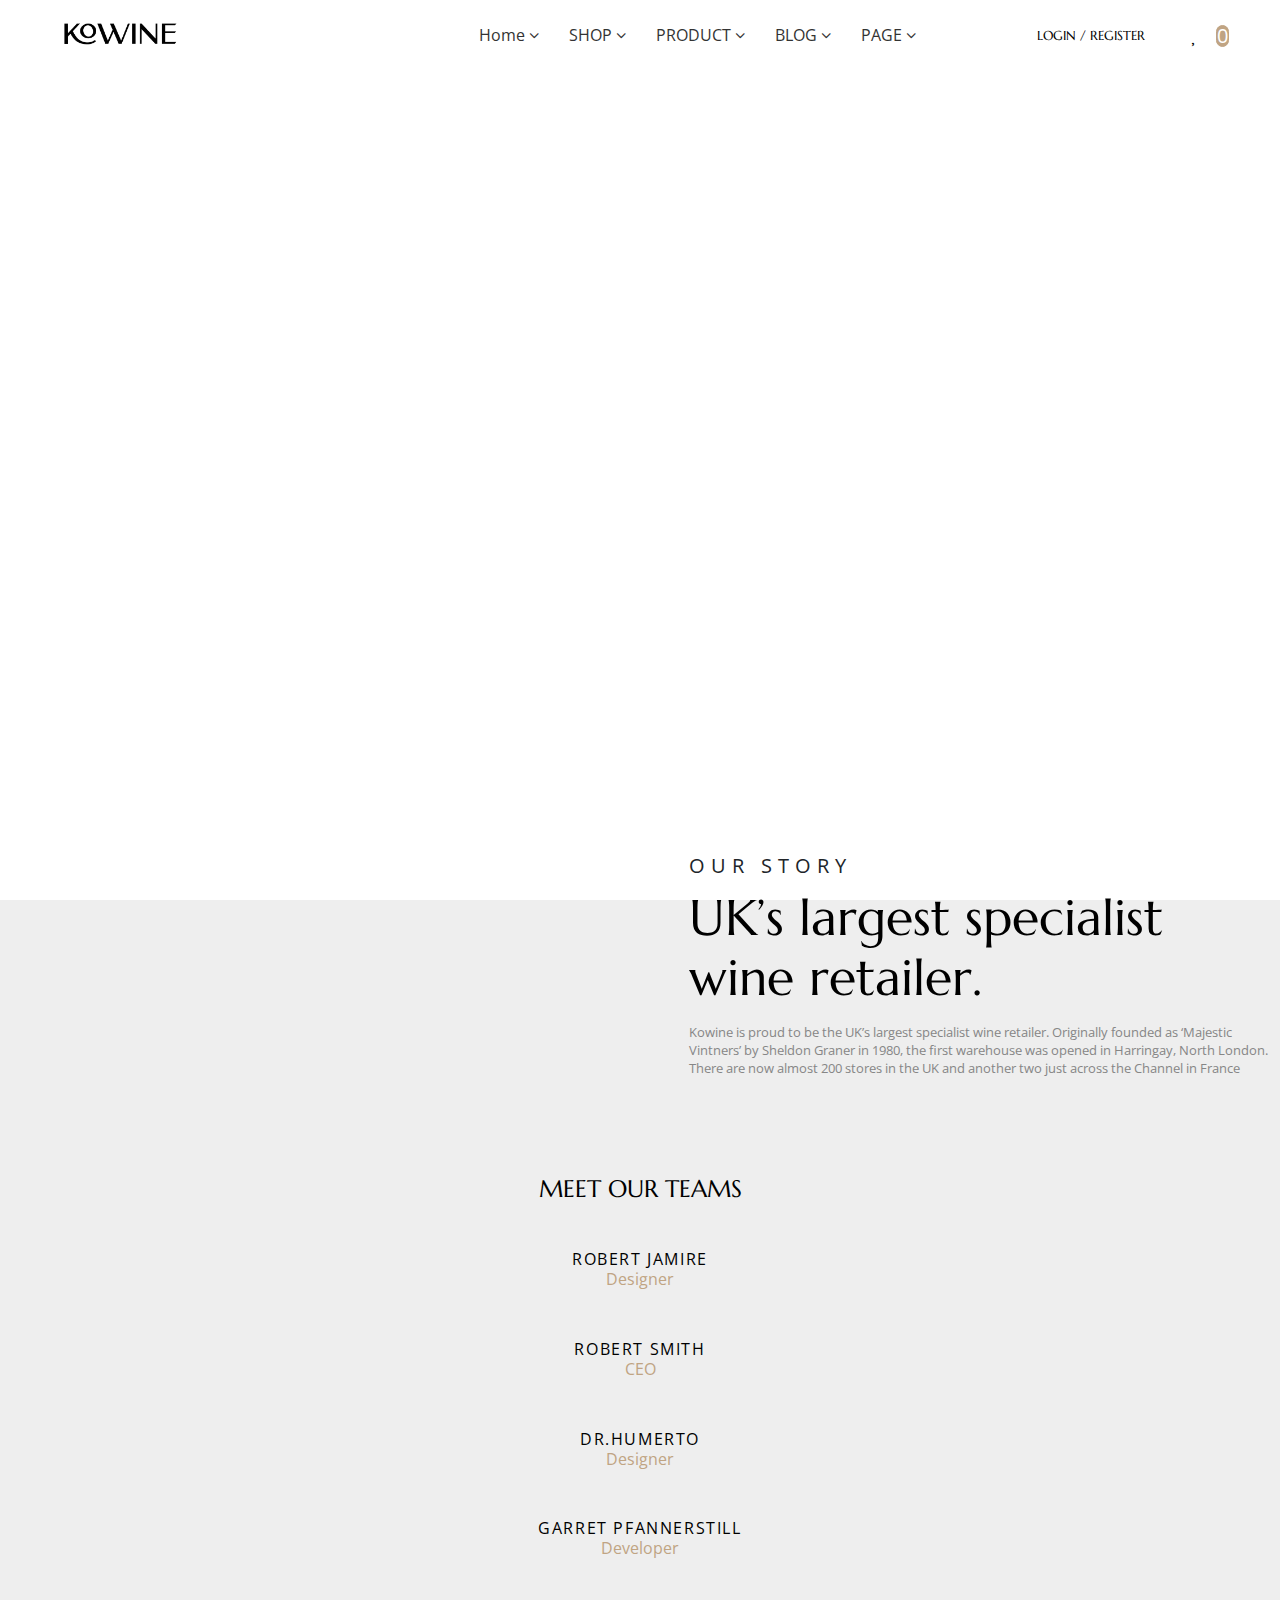
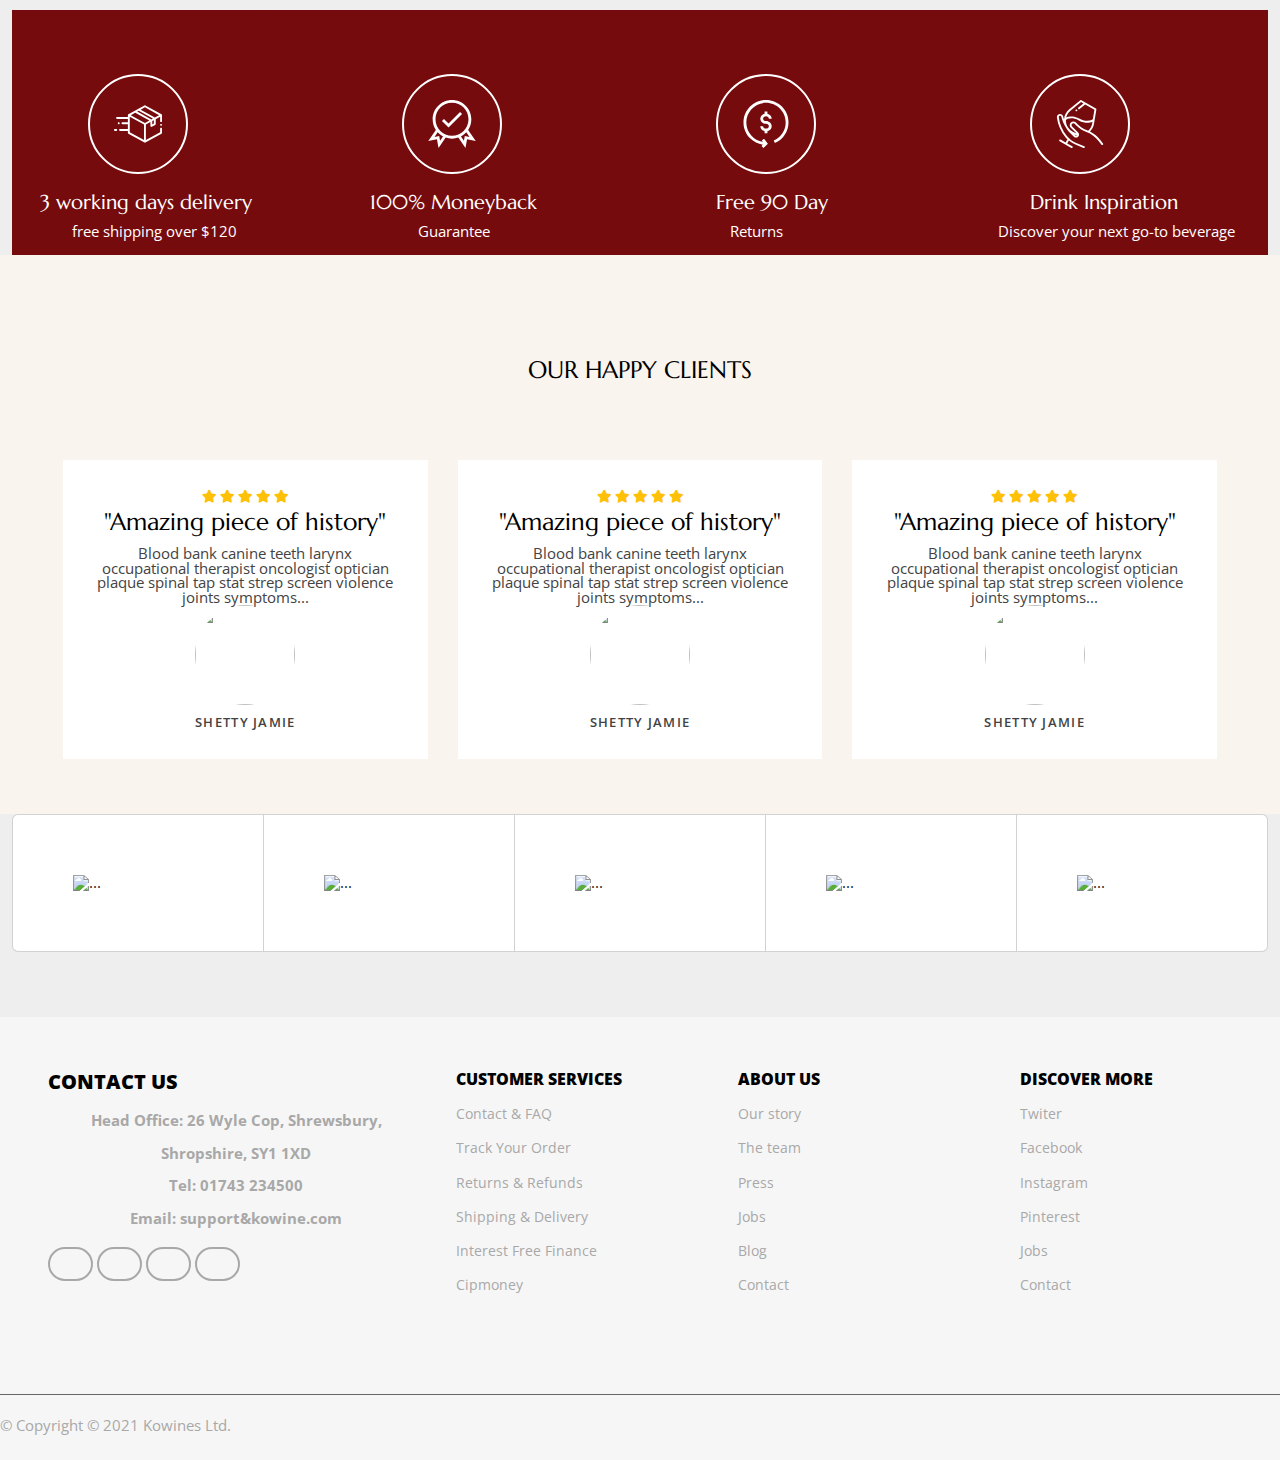
==== Final Project/about.html @ 0c38b096 "qaqan bos dianmir" ====
<!DOCTYPE html>
<html lang="en">

<head>
    <meta charset="UTF-8">
    <meta http-equiv="X-UA-Compatible" content="IE=edge">
    <meta name="viewport" content="width=device-width, initial-scale=1.0">
    <title>ABOUT US</title>
    <link rel="stylesheet" href="bootstrap.css">
    <link rel="stylesheet" type="text/css" href="//cdn.jsdelivr.net/npm/slick-carousel@1.8.1/slick/slick.css" />
    <!-- Add the slick-theme.css if you want default styling -->
    <link rel="stylesheet" type="text/css" href="//cdn.jsdelivr.net/npm/slick-carousel@1.8.1/slick/slick-theme.css" />
    <link rel="stylesheet" href="reset.css">
    <link rel="stylesheet" href="style.css">
    <link rel="stylesheet" href="https://cdnjs.cloudflare.com/ajax/libs/font-awesome/6.2.1/css/all.min.css"
        integrity="sha512-MV7K8+y+gLIBoVD59lQIYicR65iaqukzvf/nwasF0nqhPay5w/9lJmVM2hMDcnK1OnMGCdVK+iQrJ7lzPJQd1w=="
        crossorigin="anonymous" referrerpolicy="no-referrer" />
        <link rel="stylesheet" href="https://use.fontawesome.com/releases/v5.5.0/css/all.css">
    <link href="https://fonts.googleapis.com/css2?family=Open+Sans&family=Poppins:wght@700&display=swap"
        rel="stylesheet">
    <link href="https://fonts.googleapis.com/css2?family=Marcellus&family=Open+Sans&display=swap" rel="stylesheet">
    <link rel="stylesheet" href="https://use.fontawesome.com/releases/v5.5.0/css/all.css">
</head>

<body>


    <div class="header-down-all">
        <div class="header-down-left">
            <div class="header-down-logo">
                <img src="./image/logo.png.webp" alt="caxir">
            </div>
            <div class="header-down-nav">
                <div class="container">
                    <div class="tutorial-about">
                        <ul>
                            <li>Home <i class="fa fa-angle-down"></i>
                                <ul>
                                    <li>Home Categories</li>
                                    <li>Home Classic</li>
                                    <li>Home Clean</li>
                                    <li>Home Elegant</li>
                                    <li>Home Modern</li>
                                    <li>Home Stronger</li>
                                    <li>Home Stylish</li>
                                    <li>Home Unique</li>
                                </ul>
                            </li>
                            <li class="shop">SHOP <i class="fa fa-angle-down"></i>
                                <ul>
                                    <a href="#">
                                        <li>Shop Style</li>
                                    </a>
                                    <a href="#">
                                        <li>Shop Standard</li>
                                    </a>
                                    <a href="#">
                                        <li>Shop Full</li>
                                    </a>
                                    <a href="#">
                                        <li>Shop Only Categories</li>
                                    </a>
                                    <a href="#">
                                        <li>Shop Icon Categories</li>
                                    </a>
                                    <a href="#">
                                        <li>Shop Image Categories</li>
                                    </a>
                                    <a href="#">
                                        <li>Shop Sub Categories</li>
                                    </a>
                                    <a href="#">
                                        <li>Shop Simple</li>
                                    </a>
                                    <a href="#">
                                        <li>Shop Overlay Header</li>
                                    </a>
                                    <a href="#">
                                        <li>Shop Sidebar</li>
                                    </a>
                                    <a href="#">
                                        <li>Shop List</li>
                                    </a>

                                </ul>
                            </li>
                            <li>PRODUCT <i class="fa fa-angle-down"></i>
                                <ul>
                                    <li>Graphic Design</li>
                                    <li>Website Design </li>
                                    <li>Python Programming</li>
                                    <li>PHP Programming</li>
                                </ul>
                            </li>
                            <li>BLOG <i class="fa fa-angle-down"></i>
                                <ul>
                                    <a href=""> </a>
                                    <a href=""> </a>
                                    <a href=""> </a>
                                    <a href=""> </a>
                                    <a href=""> </a>
                                    <a href=""> </a>
                                </ul>
                            </li>
                            <li>PAGE <i class="fa fa-angle-down"></i>
                                <ul>
                                    <li><a href="about.html">ABOUT</a> </li>
                                    <li>Website Design </li>
                                    <li>Python Programming</li>
                                    <li>PHP Programming</li>
                                </ul>
                            </li>
                        </ul>
                        <div class="slider"></div>
                        <div class="information">
                        </div>
                    </div>
                </div>
                <link href='https://fonts.googleapis.com/css?family=Open+Sans:400,300,600' rel='stylesheet'
                    type='text/css'>
                <link href="//maxcdn.bootstrapcdn.com/font-awesome/4.2.0/css/font-awesome.min.css" rel="stylesheet">
            </div>
        </div>
        <div class="header-down-login-icon">
            <div class="header-down-login">
                <a href="#">
                    <p>LOGIN / REGISTER </p>
                </a>
            </div>
            <div class="header-down-icons">

                <a href="#">
                    <i class="fa-solid fa-magnifying-glass"></i>

                </a>
                <a href="#">
                    <i class="fa-regular fa-heart"></i>

                </a>
                <a href="#">
                    <i class="fa-solid fa-bag-shopping" class="sebet"></i>
                    <span class="sifir">0</span>
                </a>

            </div>

        </div>

    </div>

    <!-- <section class="text-about">
        <h1>ABOUT US</h1>
        <h2>Discover who <br> we are & what we do.</h2>
    </section>  -->

    <section id="about-all">
        <div class="container">
            <div class="about-text">
                <p>ABOUT US</p>
                <h1>Discover who <br> we are & what we do.</h1>
            </div>
        </div>
    </section>

    <section id="about-all2">
        <div class="container">
            <div class="photo-text">
                <div class="photo-one">
                    <img src="https://wpbingosite.com/wordpress/kowine/wp-content/webp-express/webp-images/uploads/2021/06/about-us-2.png.webp"
                        alt="">
                </div>

                <div class="text-one">
                    <h3>OUR STORY</h3>
                    <h2>UK’s largest specialist <br> wine retailer.</h2>
                    <p>Kowine is proud to be the UK’s largest specialist wine retailer. Originally founded as ‘Majestic
                        <br> Vintners’ by Sheldon Graner in 1980, the first warehouse was opened in Harringay, North
                        London. <br> There are now almost 200 stores in the UK and another two just across the Channel
                        in France
                    </p>

                </div>
            </div>
        </div>

        <!-- <hr class="duz-xett"> -->

    </section>

    <section class="center-text">
        <p>MEET OUR TEAMS</p>
    </section>



    <section class="three-photo">
        <div class="container">
            <div class="row">
                <div class="three-photo-I">
                    <div class="photo1">
                        <img src="/image/team1.jpg.webp" alt="">
                        <span>ROBERT JAMIRE </span>
                        <p>Designer</p>
                    </div>

                    <div class="photo1">
                        <img src="/image/team2.jpg.webp" alt="">
                        <span>ROBERT SMITH </span>
                        <p>CEO</p>
                    </div>

                    <div class="photo1">
                        <img src="/image/team3.jpg.webp" alt="">
                        <span>DR.HUMERTO </span>
                        <p>Designer</p>
                    </div>

                    <div class="photo1">
                        <img src="/image/team4.jpg.webp" alt="">
                        <span>GARRET PFANNERSTILL </span>
                        <p>Developer</p>
                    </div>
                </div>
            </div>
        </div>


    </section>

    <section class="four-section">
        <div class="container">
            <div class="row">
                <section id="four-card">
                    <div class="card-group">
                      <div class="container ">
                        <div class=" all row">
                          <div class=" col-lg-3 ">
                            <div class="card">
                              <div class="logo">
                                <div class="img">
                              <svg xmlns="http://www.w3.org/2000/svg"  viewBox="0 -57 512 512" ><path d="m506.8125 95.679688-172-94.445313c-2.996094-1.644531-6.628906-1.644531-9.625 0l-64.679688 35.515625c-1.460937.40625-2.824218 1.152344-3.980468 2.183594l-103.339844 56.746094c-3.199219 1.757812-5.1875 5.117187-5.1875 8.765624v20.445313h-115.375c-5.523438 0-10 4.480469-10 10 0 5.523437 4.476562 10 10 10h115.375v36h-57.332031c-5.523438 0-10 4.480469-10 10 0 5.523437 4.476562 10 10 10h57.332031v52h-84c-5.523438 0-10 4.480469-10 10 0 5.523437 4.476562 10 10 10h84v20.449219c0 3.648437 1.988281 7.007812 5.1875 8.765625l172 94.445312c1.5.824219 3.15625 1.234375 4.8125 1.234375s3.3125-.410156 4.8125-1.234375l172-94.445312c3.199219-1.757813 5.1875-5.117188 5.1875-8.765625v-44.78125c0-5.519532-4.476562-10-10-10s-10 4.480468-10 10v38.863281l-152 83.464844v-166.078125l48.339844-26.542969v42.125c0 3.539063 1.867187 6.8125 4.910156 8.609375 1.566406.925781 3.328125 1.390625 5.089844 1.390625 1.65625 0 3.316406-.410156 4.820312-1.238281l36.859375-20.285156c3.191407-1.757813 5.175781-5.113282 5.175781-8.761719v-53.058594l46.804688-25.699219v47.210938c0 5.523437 4.476562 10 10 10s10-4.476563 10-10v-64.113282c0-3.648437-1.988281-7.007812-5.1875-8.765624zm-186.8125 275.207031-152-83.464844v-166.074219l152 83.460938zm10-183.402344-151.222656-83.039063 47.527344-26.097656 151.226562 83.039063zm68.308594-37.507813-151.226563-83.039062 16.394531-9 151.222657 83.039062zm26.886718 44.21875-16.855468 9.277344v-36.1875l16.855468-9.257812zm10.28125-64.628906-151.222656-83.039062 45.746094-25.117188 151.222656 83.035156zm0 0"></path><path d="m502 198.5625c-2.628906 0-5.210938 1.058594-7.070312 2.929688-1.859376 1.859374-2.929688 4.429687-2.929688 7.070312 0 2.628906 1.070312 5.210938 2.929688 7.070312 1.859374 1.859376 4.441406 2.929688 7.070312 2.929688s5.210938-1.070312 7.070312-2.929688c1.859376-1.859374 2.929688-4.441406 2.929688-7.070312 0-2.640625-1.070312-5.210938-2.929688-7.070312-1.859374-1.871094-4.441406-2.929688-7.070312-2.929688zm0 0"></path><path d="m24.332031 252.890625h-14.332031c-5.523438 0-10 4.480469-10 10 0 5.523437 4.476562 10 10 10h14.332031c5.523438 0 10-4.476563 10-10 0-5.519531-4.476562-10-10-10zm0 0"></path><path d="m60.671875 190.890625c0-2.628906-1.070313-5.207031-2.933594-7.066406-1.859375-1.863281-4.4375-2.933594-7.066406-2.933594-2.632813 0-5.210937 1.070313-7.070313 2.933594-1.871093 1.859375-2.929687 4.4375-2.929687 7.066406 0 2.632813 1.058594 5.210937 2.929687 7.070313 1.859376 1.859374 4.4375 2.929687 7.070313 2.929687 2.628906 0 5.207031-1.066406 7.066406-2.929687 1.863281-1.859376 2.933594-4.4375 2.933594-7.070313zm0 0"></path></svg>
                                </div>
                              </div>
                              <div class="card-body">
                                <h5 class="card-title">3 working days delivery</h5>
                                <p class="card-text">free shipping over $120</p>
                              </div>
                            </div>
                          </div>
                          <div class=" col-lg-3 ">
                            <div class="card">
                              <div class="logo">
                                <div class="img">
                                  <svg xmlns="http://www.w3.org/2000/svg"  viewBox="-3 0 512 512" ><path d="m425.328125 319.285156c21.394531-32.492187 33.867187-71.355468 33.867187-113.085937 0-113.699219-92.503906-206.199219-206.203124-206.199219-113.699219 0-206.199219 92.5-206.199219 206.199219 0 41.730469 12.472656 80.59375 33.863281 113.085937l-80.65625 117.628906 92.292969-17.207031 17.210937 92.292969 76.0625-110.933594c21.140625 7.335938 43.824219 11.332032 67.425782 11.332032 23.605468 0 46.289062-3.996094 67.425781-11.332032l76.066406 110.933594 17.207031-92.292969 92.292969 17.207031zm-299.515625 115.566406-9.386719-50.34375-50.339843 9.390626 33.96875-49.542969c16.269531 17.992187 35.664062 33.101562 57.3125 44.484375zm-48.84375-228.652343c0-97.058594 78.964844-176.023438 176.023438-176.023438 97.0625 0 176.027343 78.964844 176.027343 176.023438 0 97.0625-78.964843 176.027343-176.027343 176.027343-97.058594 0-176.023438-78.964843-176.023438-176.027343zm312.589844 178.308593-9.386719 50.34375-31.550781-46.011718c21.648437-11.382813 41.042968-26.492188 57.3125-44.484375l33.96875 49.539062zm0 0"></path><path d="m216.234375 251.484375-49.0625-49.058594-21.335937 21.335938 70.398437 70.398437 143.917969-143.914062-21.335938-21.335938zm0 0"></path></svg>                  </div>
                              </div>
                              <div class="card-body">
                                <h5 class="card-title ms-3">100%  Moneyback</h5>
                                <p class="card-text ms-6">Guarantee</p>
                              </div>
                            </div>
                          </div>
                          <div class=" col-lg-3 ">
                            <div class="card">
                              <div class="logo">
                                <div class="img">
                                  <svg xmlns="http://www.w3.org/2000/svg" id="Capa_1"  viewBox="0 0 512 512" ><g><path d="m425.709 70.174c-45.331-45.253-105.601-70.174-169.709-70.174s-124.378 24.921-169.709 70.174c-45.328 45.249-70.291 105.411-70.291 169.402s24.963 124.153 70.291 169.402c37.253 37.188 84.595 60.645 135.865 67.825l-14.065 14.041 21.22 21.156 46.619-46.538-40.908-52.909-23.754 18.279 12.287 15.891c-100.445-15.617-177.555-102.561-177.555-207.147 0-115.6 94.206-209.647 210-209.647s210 94.047 210 209.647c0 84.013-49.986 159.687-127.346 192.788l11.825 27.506c88.4-37.826 145.521-124.296 145.521-220.294 0-63.991-24.963-124.153-70.291-169.402z"></path><path d="m256 174.595c16.978 0 30.79 11.219 30.79 25.008h30c0-25.616-19.5-47.193-45.79-53.245v-22.485h-30v22.485c-26.289 6.052-45.79 27.629-45.79 53.245 0 30.292 27.27 54.937 60.79 54.937 16.978 0 30.79 11.219 30.79 25.008s-13.812 25.008-30.79 25.008-30.79-11.219-30.79-25.008h-30c0 25.615 19.5 47.193 45.79 53.244v22.485h30v-22.485c26.289-6.052 45.79-27.629 45.79-53.244 0-30.292-27.27-54.937-60.79-54.937-16.978 0-30.79-11.219-30.79-25.008s13.812-25.008 30.79-25.008z"></path></g></svg>                  </div>
                              </div>
                              <div class="card-body">
                                <h5 class="card-title ms-5">Free 90 Day</h5>
                                <p class="card-text ms-6">Returns</p>
                              </div>
                            </div>
                          </div>
                          <div class=" col-lg-3 ">
                            <div class="card">
                              <div class="logo">
                                <div class="img">
                            <svg xmlns="http://www.w3.org/2000/svg" viewBox="-9 0 511 511.99965" ><path d="m490.96875 463.679688-30.644531-39.507813c-28.933594-37.300781-65.699219-67.578125-107.554688-88.800781 22.59375-22.472656 37.71875-51.621094 42.976563-83.226563l25.179687-151.386719c.6875-4.113281-1.253906-8.21875-4.863281-10.300781l-154.351562-89.117187c-3.613282-2.085938-8.136719-1.710938-11.355469.9375l-118.515625 97.503906c-31.863282 26.214844-51.988282 64.839844-55.21875 105.976562-.027344.347657-.039063.691407-.066406 1.035157-3.476563-10.542969-6.453126-21.285157-8.882813-32.203125-3.488281-15.664063-17.132813-26.601563-33.179687-26.601563-9.75 0-19.042969 4.195313-25.492188 11.507813s-9.453125 17.054687-8.234375 26.730468c9.863281 78.367188 42.015625 151.6875 92.976563 212.035157 5.96875 7.070312 12.320312 13.816406 18.972656 20.25l-19.574219 33.90625-53.554687-30.921875c-4.785157-2.761719-10.902344-1.121094-13.660157 3.660156-2.761719 4.785156-1.125 10.898438 3.660157 13.660156l124.429687 71.839844c1.574219.910156 3.292969 1.339844 4.988281 1.339844 3.457032 0 6.820313-1.792969 8.671875-5 2.761719-4.78125 1.121094-10.898438-3.660156-13.660156l-53.554687-30.917969 17.453124-30.230469c21.078126 17.578125 44.742188 32.066406 70.03125 42.726562l86.097657 36.296876c1.269531.535156 2.585937.789062 3.882812.789062 3.898438 0 7.609375-2.296875 9.21875-6.117188 2.144531-5.089843-.242187-10.953124-5.328125-13.101562l-86.101562-36.292969c-37.207032-15.6875-70.644532-40.28125-96.691406-71.128906-48.460938-57.386719-79.035157-127.109375-88.414063-201.628906-.511719-4.042969.695313-7.949219 3.390625-11.003907 2.691406-3.054687 6.417969-4.738281 10.492188-4.738281 6.605468 0 12.222656 4.503907 13.65625 10.953125 9.859374 44.261719 27.992187 85.890625 53.292968 122.921875 1.351563 2.046875 2.765625 4.058594 4.21875 6.046875 11.328125 15.855469 23.984375 30.832032 37.90625 44.753906l38.023438 38.027344c6.054687 6.054688 14.105468 9.386719 22.664062 9.386719s16.609375-3.332031 22.664063-9.386719c12.492187-12.496094 12.492187-32.828125 0-45.324218l-64.1875-64.1875c-3.621094-3.621094-5.613281-8.433594-5.613281-13.550782 0-5.117187 1.992187-9.929687 5.613281-13.546875 7.46875-7.472656 19.625-7.472656 27.097656 0l14.425781 14.425781c31.804688 31.808594 69.234375 56.09375 111.242188 72.179688 50.960937 19.519531 95.578125 52.625 129.023437 95.746094l30.648438 39.507812c3.382812 4.363282 9.667969 5.15625 14.03125 1.769532 4.363281-3.386719 5.15625-9.667969 1.769531-14.03125zm-346.421875-348.453126 113.164063-93.101562 25.394531 14.660156-53.71875 44.191406c-4.261719 3.511719-4.875 9.8125-1.367188 14.078126 1.976563 2.402343 4.839844 3.644531 7.730469 3.644531 2.234375 0 4.484375-.746094 6.347656-2.277344l59.507813-48.957031 98.453125 56.84375-16.839844 101.242187c-7.574219 5.414063-58.617188 37.761719-140.234375-6.175781-51.859375-27.921875-92.917969-26.933594-118.230469-21.1875-9.882812 2.242188-18.210937 5.367188-24.890625 8.492188 6.734375-27.808594 22.402344-53.125 44.683594-71.453126zm59.707031 264.851563c-3.21875 0-6.246094-1.253906-8.519531-3.53125l-7.921875-7.917969c.835938.332032 1.671875.667969 2.511719.992188 7.339843 2.824218 14.933593 5.074218 22.625 6.734375-.0625.0625-.113281.132812-.175781.195312-2.273438 2.273438-5.300782 3.527344-8.519532 3.527344zm14.140625-125.714844-14.425781-14.425781c-15.269531-15.269531-40.113281-15.269531-55.382812 0-7.394532 7.394531-11.472657 17.230469-11.472657 27.691406 0 10.460938 4.074219 20.292969 11.472657 27.691406l59.058593 59.058594c-3.425781-1.007812-6.816406-2.144531-10.144531-3.425781-18.863281-7.253906-36.394531-17.375-52.109375-30.085937-8.929687-7.222657-16.757813-15.488282-23.410156-24.519532-1.324219-1.855468-2.628907-3.726562-3.914063-5.605468-15.269531-23.160157-23.074218-50.804688-21.769531-79.128907 11.609375-8.105469 60.492187-35.925781 137.207031 5.371094 35.898438 19.324219 66.746094 25.097656 90.792969 25.097656 10.628906 0 19.933594-1.125 27.75-2.710937 10.894531-2.207032 19.9375-5.460938 26.992187-8.664063l-3.023437 18.15625c-4.976563 29.921875-20.128906 57.316407-42.765625 77.429688-3.503906-1.488281-7.039062-2.917969-10.601562-4.285157-39.371094-15.078124-74.445313-37.835937-104.253907-67.644531zm0 0"></path><path d="m208.722656 120.929688c2.628906 0 5.210938-1.070313 7.070313-2.929688s2.929687-4.441406 2.929687-7.070312c0-2.628907-1.070312-5.210938-2.929687-7.070313-1.863281-1.859375-4.429688-2.929687-7.070313-2.929687-2.628906 0-5.210937 1.070312-7.070312 2.929687s-2.929688 4.441406-2.929688 7.070313c0 2.628906 1.070313 5.210937 2.929688 7.070312s4.441406 2.929688 7.070312 2.929688zm0 0"></path></svg>                  </div>
                              </div>
                              <div class="card-body">
                                <h5 class="card-title ms-5">Drink Inspiration</h5>
                                <p class="card-text ">Discover your next go-to beverage</p>
                              </div>
                            </div>
                          </div>
                        </div>
                      </div>
                      </div>
                  </section>
            </div>
                
        </div>
    </section>


    <div class="testimonials">
        <div class="inner">
          <h1 class="our">OUR HAPPY CLIENTS</h1>
  
          <div class="row">
            <div class="col">
              <div class="testimonial">
                <div class="stars">
                    <i class="fas fa-star"></i>
                    <i class="fas fa-star"></i>
                    <i class="fas fa-star"></i>
                    <i class="fas fa-star"></i>
                    <i class="fas fa-star"></i>
                <h1>"Amazing piece of history"</h1>

                  </div>
    
                  <p>
                    Blood bank canine teeth larynx occupational therapist oncologist optician plaque spinal tap stat strep screen violence joints symptoms... 
                  </p>
                <img src="/image/tesm-2.jpg.webp" alt="">
                <div class="name">SHETTY JAMIE</div>
             
              </div>
            </div>

            <div class="col">
                <div class="testimonial">
                  <div class="stars">
                      <i class="fas fa-star"></i>
                      <i class="fas fa-star"></i>
                      <i class="fas fa-star"></i>
                      <i class="fas fa-star"></i>
                      <i class="fas fa-star"></i>
                  <h1>"Amazing piece of history"</h1>
  
                    </div>
      
                    <p>
                      Blood bank canine teeth larynx occupational therapist oncologist optician plaque spinal tap stat strep screen violence joints symptoms... 
                    </p>
                  <img src="/image/tesm-2.jpg.webp" alt="">
                  <div class="name">SHETTY JAMIE</div>
               
                </div>
              </div>

              <div class="col">
                <div class="testimonial">
                  <div class="stars">
                      <i class="fas fa-star"></i>
                      <i class="fas fa-star"></i>
                      <i class="fas fa-star"></i>
                      <i class="fas fa-star"></i>
                      <i class="fas fa-star"></i>
                  <h1>"Amazing piece of history"</h1>
  
                    </div>
      
                    <p>
                      Blood bank canine teeth larynx occupational therapist oncologist optician plaque spinal tap stat strep screen violence joints symptoms... 
                    </p>
                  <img src="/image/tesm-2.jpg.webp" alt="">
                  <div class="name">SHETTY JAMIE</div>
               
                </div>
              </div>

              <!-- <div class="col">
                <div class="testimonial">
                  <div class="stars">
                      <i class="fas fa-star"></i>
                      <i class="fas fa-star"></i>
                      <i class="fas fa-star"></i>
                      <i class="fas fa-star"></i>
                      <i class="fas fa-star"></i>
                  <h1>"Amazing piece of history"</h1>
  
                    </div>
      
                    <p>
                      Blood bank canine teeth larynx occupational therapist oncologist optician plaque spinal tap stat strep screen violence joints symptoms... 
                    </p>
                  <img src="/image/tesm-2.jpg.webp" alt="">
                  <div class="name">SHETTY JAMIE</div>
               
                </div>
              </div> -->

            
  
           

              
            </div>
          </div>
        </div>
      </div>

      <section id="last-one">
        <div class="container">
          <div class="lt-head">
          </div>
          <div class="all-card row">
            <div class="card-group col-lg-12">
              <div class="card">
                <img src="https://wpbingosite.com/wordpress/kowine/wp-content/webp-express/webp-images/uploads/2021/05/brand1.jpg.webp" class="card-img-top" alt="...">
                </div>
                <div class="card">
                  <img src="https://wpbingosite.com/wordpress/kowine/wp-content/webp-express/webp-images/uploads/2021/05/brand2.jpg.webp" class="card-img-top" alt="...">
                  </div>
                  <div class="card">
                    <img src="https://wpbingosite.com/wordpress/kowine/wp-content/webp-express/webp-images/uploads/2021/05/brand3.jpg.webp" class="card-img-top" alt="...">
                    </div>
                    <div class="card">
                      <img src="https://wpbingosite.com/wordpress/kowine/wp-content/webp-express/webp-images/uploads/2021/05/brand4.jpg.webp" class="card-img-top" alt="...">
                      </div>
                      <div class="card">
                        <img src="https://wpbingosite.com/wordpress/kowine/wp-content/webp-express/webp-images/uploads/2021/05/brand5.jpg.webp" class="card-img-top" alt="...">
                        </div>
              </div>
            </div>
            </div>
          </div>
         
        </div>
      </section>
      <footer id="site-footer">

        <!-- <section class="horizontal-footer-section" id="footer-top-section">
            <div id="footer-logo">
            </div>
            <div id="footer-top-menu-container" role="menubar">
            </div>
        </section> -->
    
        <section class="horizontal-footer-section" id="footer-middle-section">
            <div id="footer-about" class="footer-columns footer-columns-large">
                <h1>CONTACT US</h1>
                <address>
                    <p>Head Office: 26 Wyle Cop, Shrewsbury,</p>
                    <p>Shropshire, SY1 1XD</p>
                    <p>Tel: 01743 234500</p>
                    <p>Email: support&kowine.com</p>
                </address>
                <a href="#" class="footer-button" role="button"><i class="fa-brands fa-twitter"></i></a>
                <a href="#" class="footer-button" role="button"><i class="fa-brands fa-instagram"></i></a>
                <a href="#" class="footer-button" role="button"><i class="fa-brands fa-linkedin-in"></i></a>
                <a href="#" class="footer-button" role="button"><i class="fa-brands fa-pinterest-p"></i></a>

            </div>
            <div class="footer-columns">
                <h1>CUSTOMER SERVICES</h1>
                <ul class="footer-column-menu" role="menu">
                    <li class="footer-column-menu-item" role="menuitem">
                        <a href="#" class="footer-column-menu-item-link">Contact & FAQ </a>
                    </li>
                    <li class="footer-column-menu-item" role="menuitem">
                        <a href="#" class="footer-column-menu-item-link">Track Your Order</a>
                    </li>
                    <li class="footer-column-menu-item" role="menuitem">
                        <a href="#" class="footer-column-menu-item-link">Returns & Refunds</a>
                    </li>
                    <li class="footer-column-menu-item" role="menuitem">
                        <a href="#" class="footer-column-menu-item-link">Shipping & Delivery</a>
                    </li>
                    <li class="footer-column-menu-item" role="menuitem">
                        <a href="#" class="footer-column-menu-item-link">Interest Free Finance</a>
                    </li>
                    <li class="footer-column-menu-item" role="menuitem">
                        <a href="#" class="footer-column-menu-item-link">Cipmoney</a>
                    </li>
                </ul>
            </div>
            <div class="footer-columns">
                <h1>ABOUT US</h1>
                <ul class="footer-column-menu" role="menu">
                    <li class="footer-column-menu-item" role="menuitem">
                        <a href="#" class="footer-column-menu-item-link">Our story</a>
                    </li>
                    <li class="footer-column-menu-item" role="menuitem">
                        <a href="#" class="footer-column-menu-item-link">The team</a>
                    </li>
                    <li class="footer-column-menu-item" role="menuitem">
                        <a href="#" class="footer-column-menu-item-link">Press</a>
                    </li>
                    <li class="footer-column-menu-item" role="menuitem">
                        <a href="#" class="footer-column-menu-item-link">Jobs</a>
                    </li>
                    <li class="footer-column-menu-item" role="menuitem">
                        <a href="#" class="footer-column-menu-item-link">Blog</a>
                    </li>
                    <li class="footer-column-menu-item" role="menuitem">
                        <a href="#" class="footer-column-menu-item-link">Contact</a>
                    </li>
                </ul>
            </div>
            <div class="footer-columns">
                <h1>DISCOVER MORE</h1>
                <ul class="footer-column-menu" role="menu">
                    <li class="footer-column-menu-item" role="menuitem">
                        <a href="#" class="footer-column-menu-item-link">Twiter</a>
                    </li>
                    <li class="footer-column-menu-item" role="menuitem">
                        <a href="#" class="footer-column-menu-item-link">Facebook</a>
                    </li>
                    <li class="footer-column-menu-item">
                        <a href="#" class="footer-column-menu-item-link" role="menuitem">Instagram</a>
                    </li>
                    <li class="footer-column-menu-item" role="menuitem">
                        <a href="#" class="footer-column-menu-item-link">Pinterest</a>
                    </li>
                    <li class="footer-column-menu-item" role="menuitem">
                        <a href="#" class="footer-column-menu-item-link">Jobs</a>
                    </li>
                    <li class="footer-column-menu-item" role="menuitem">
                        <a href="#" class="footer-column-menu-item-link">Contact</a>
                    </li>
                </ul>
            </div>
        </section>
        
        <section class="horizontal-footer-section" id="footer-bottom-section">
            <div id="footer-copyright-info">
                &copy; Copyright © 2021 Kowines Ltd.
            </div>
            <div id="footer-social-buttons">
                <img src="/image/footer.png"/>
            </div>
        </section>
    
    </footer>

 















    <script src="jQuery.js"></script>
    <script type="text/javascript" src="//cdn.jsdelivr.net/npm/slick-carousel@1.8.1/slick/slick.min.js"></script>
    <script src="app.js"></script>
</body>

</html>
---- Final Project/style.css ----
body {
  background-color: #fff !important;
  overflow-x: hidden;
}
*.container {
  max-width: 1300px;
}

.header-up {
  display: flex;
  justify-content: space-between;
  align-items: center;
  margin-top: 5px;
}
.header-up-left-phone {
  padding-right: 18px;
  border-right: 1px solid #e2e2e2;
}
.header-up-left-phone a {
  color: #000;
  margin-left: 5px;
}
.header-up-left-phone a:hover {
  color: #c0a483;
}

.header-up-left-mail {
  padding-left: 18px;
}
.header-up-left-mail a {
  color: #000;
  margin-left: 5px;
}
.header-up-left-mail a:hover {
  color: #c0a483;
}
.header-up-left {
  display: flex;
  padding: 10px 0;
  font-family: "Open Sans", sans-serif;
  font-weight: 400;
  font-size: 13px;
  line-height: 15px;
}

.header-up a {
  padding: 1px;
}

.header-up-right a {
  padding: 0 22px 0 0;
  font-size: 15px;
  color: #000;
}
.header-up-right a:hover {
  color: #c0a483;
}
.header-up-line {
  padding-bottom: 5px;
  border-bottom: 1px solid #e6e6e6;
}
.header-down-all {
  padding: 12px 0;
  background-position: top center;
  background-repeat: no-repeat;
  background-size: cover;
  background-attachment: fixed;
}
.header-down-logo img {
  max-height: 22px;
  width: auto;
}

.header-down-all {
  display: flex;
  align-items: center;
  justify-content: space-between;
}
.header-down-left {
  display: flex;
  align-items: center;
}
.header-down-login-icon {
  display: flex;
  align-items: center;
}
.header-down-icons a {
  font-size: 20px;
  padding-left: 18px;
}
.header-down-icons a:hover {
  color: #c0a483;
}
.sebet {
  position: relative;
}
.sifir {
  border: 1px solid #c0a483;
  border-radius: 50px;
  color: #fff;
  background-color: #c0a483;
  position: absolute;
}

.header-down-login {
  padding-right: 10px;
  font-family: "Marcellus", serif;
  font-size: 13px;
}
.header-down-login:hover a {
  color: #c0a483;
}
.header-down-login-icon a {
  color: #000;
}
.slider img {
  width: 100%;
  height: 556px;
}
.slick-next {
  right: 50px;
}
.slick-prev {
  left: 50px;
  z-index: 1111;
}

.orta-text {
  text-align: center;
  font-family: "Marcellus", Sans-serif;
  font-size: 24px;
  font-weight: 400;
  line-height: 30px;
  padding: 50px 0 20px 0;
  background-color: #fff;
}
.orta-text span {
  color: #c0a483;
}

.orta-text2 {
  text-align: center;
  font-family: "Marcellus", Sans-serif;
  font-size: 24px;
  font-weight: 400;
  line-height: 30px;
  padding: 50px 0 20px 0;
  background-color: rgb(243, 246, 243);
}
.orta-text2 span {
  color: #c0a483;
}
.box {
  position: relative;
}
.box img {
  vertical-align: bottom;
}

.box p {
  position: absolute;
  bottom: 5px;
  left: 150px;
  transform: translate(-50%, -50%);
  border: 1px solid #fff;
  background-color: #fff;
  font-family: "Marcellus", serif;
  padding: 15px;
  color: #000;
}

.box-all {
  display: flex;
  justify-content: space-between;
}

.box-all .box {
  filter: grayscale(0);
  transition: 1s;
}

.box-all .box:hover {
  filter: grayscale(1);
}
.carusel img {
  width: 100px;
}
/* 
.balaca-sekil{
  position: relative;
  
}
.balaca-sekil img{
  vertical-align: bottom;
}

.balaca-sekil p{
  position: absolute;
  top: 5px;
  left: 150px;
  transform:translate(-50%, -50%);
  border: 1px solid #fff;
  background-color: #fff;
  font-family: "Marcellus", serif;
  padding: 15px;
  color: #000;
} */
.wine-all {
  display: flex;
  justify-content: space-between;
  position: relative;
}
.wine-all img {
  /* border: 2px solid #000; */
  width: 90%;
  margin-left: 47px;
}
.wine-all span {
  position: absolute;
  left: 28%;
  top: 3%;
  border: 1px solid #c0a483;
  background-color: #c0a483;
  padding: 2px 9px 1px 10px;
  font-family: "Marcellus", serif;
  font: weight 400px;
  color: #fff;
}

.balaca-sekil {
  position: relative;
  margin-top: 40px;
}

.balaca-sekil .text-button {
  position: absolute;
  top: 50%;
  left: 50%;
  transform: translate(-50%, -50%);
  font-family: "Marcellus", serif;
  font-weight: 400;
  font-size: 20px;
  color: #fff;
}
.balaca-sekil button {
  position: absolute;
  left: 50%;
  margin-top: 30px;
  padding: 10px;
  font-family: "Marcellus", serif;
  border: 1px;
  border-radius: 5px;
  background-color: rgb(161, 38, 38);
  color: #fff;
}
.balaca-sekil button:hover {
  background-color: #c0a483;
}
.slider3 img {
  width: 90%;
  border: 0.5px solid gray;
  margin-left: 15px;
}
#four-card {
	 padding-top: 3rem;
}
 #four-card .container {
	 background-color: #760b0d;
}
 #four-card .container .card {
	 border: none;
	 background-color: #760b0d;
	 display: inline-block;
}
 #four-card .container .card .logo {
	 fill: #fff;
	 border: 2px solid white;
	 border-radius: 100%;
	 display: inline-block;
	 margin: 4rem 0 0 4rem;
	 width: 100px;
	 height: 100px;
	 display: inline-block;
}
 #four-card .container .card .img svg {
	 width: 3rem;
	 display: inline-block;
	 margin: 1.5rem 0 0 1.5rem;
}
 #four-card .container .card .card-body h5 {
	 color: #fff;
   font-family: "Marcellus", Sans-serif;
   font-size: 20px;
   font-weight: 400;
   line-height: 26px;
}
 #four-card .container .card .card-body p {
	 margin-left: 1rem;
	 color: #fff;
}
 
.grape {
  margin-top: 30px;
  position: relative;
}

.grape .icon-text i {
  position: absolute;
  font-size: 52px;
  top: 19%;
  left: 48%;
  transform: translate(-50%, -50%);
  color: #fff;
}
.grape .icon-text p {
  position: absolute;
  font-size: 30px;
  margin: 12px;
  padding: 10px;
  top: 33%;
  left: 46%;
  transform: translate(-50%, -50%);
  color: #fff;
}
.grape .icon-text span {
  position: absolute;
  color: #fff;
  font-family: Marcellus, serif;
  font-size: 16px;
  top: 48%;
  left: 47%;
  transform: translate(-50%, -50%);
  letter-spacing: 0.5mm;
}

/* .brand-all {
  width: 100%;
  display: flex;
  justify-content: space-between;
}
.brand{
  display: inline-block;
}
.brand img {
  width: 200px;
  height: 200px;
  /* border: 2px solid; */
  /* padding: 20px; */
  /* background-color: #fff; */
  /* padding: 20px; */
/* } */ 
.card img{
  padding: 60px
}
.card img:hover{
  transform: scale(1.1);
}





@import url('https://fonts.googleapis.com/css2?family=Open+Sans:ital,wght@0,400;0,700;0,800;1,400;1,700;1,800&display=swap');

* {
    box-sizing: border-box;
    transition: all 0.3s ease;
}

body {
    background: #fafafa;
    font-family: "Open Sans", "Noto Sans", HelveticaNeueCyr, Helvetica, sans-serif;
    font-size: 11pt;
}

footer#site-footer {
  margin-top: 65px;
    width: 1350px;
    background: #F6F6F6;
    padding: 1rem;
    color: #a8a8a8;
}

footer#site-footer a {
    color: #a8a8a8;
}

footer#site-footer a:hover {
    color: #c0a483;
}

footer#site-footer h1 {
    color: #cecece;
}

footer#site-footer section.horizontal-footer-section {
    display: flex;
    flex-direction: row;
    flex-wrap: nowrap;
    align-items: center;
    padding: 2.38rem 2rem;
}

footer#site-footer section.horizontal-footer-section#footer-top-section {
    justify-content: center;
}

footer#site-footer #footer-logo {
    margin-right: auto;
    flex-shrink: 0;
}

footer#site-footer #footer-logo img {
    height: 2.28rem;
}

footer#site-footer ul#footer-top-menu {
    padding: 0;
    margin: 0;
}

footer#site-footer ul#footer-top-menu li {
    display: inline;
    list-style-type: none;
    margin-right: 1.32rem;
    font-weight: bold;
}

footer#site-footer ul#footer-top-menu li a {
    text-decoration: none;
}

footer#site-footer .footer-top-menu-item-active {
    position: relative;
}

footer#site-footer .footer-top-menu-item-active a {
    color: #007ba6;
}

footer#site-footer .footer-top-menu-item-active a:hover {
    color: #00c3ce;
}

footer#site-footer .footer-top-menu-item-active::before {
    content: "";
    background: #007ba6;
    padding: 0.15rem 0;
    width: 100%;
    position: absolute;
    top: 1.68em;
}

footer#site-footer .footer-top-menu-item-active:hover::before {
    background: #00c3ce;
    transition-duration: 0.6s;
}

footer#site-footer #footer-buttons-container {
    margin-left: auto;
    flex-shrink: 0;
}

footer#site-footer a.footer-button {
    background: transparent;
    border: 0.15rem solid #a8a8a8;
    border-radius: 1.38rem;
    padding: 0.5rem 1rem;
    font-weight: bold;
    text-decoration: none;
    display: inline-block;
    color: #000;
}

footer#site-footer a.footer-button:hover {
    border-color: #c0a483;
    background-color: #c0a483;
}

footer#site-footer section.horizontal-footer-section#footer-middle-section {
    align-items: flex-start;
}

footer#site-footer .footer-columns {
    flex-basis: 32%;
    padding-right: 1rem;
}

footer#site-footer .footer-columns-large {
    flex-basis: 46%;
    padding-right: 2rem;
}

footer#site-footer .footer-columns h1 {
    font-size: 1rem;
    margin-top: 0;
    margin-bottom: 1rem;
    color: #000;

    font-weight: 800;
}

footer#site-footer .footer-columns.footer-columns-large h1 {
    font-size: 1.28rem;
    margin-top: 3rem;
    color: #000;
    margin-bottom: 1.32rem;
}

footer#site-footer .footer-columns.footer-columns-large h1:first-child {
    margin-top: 0;
}

footer#site-footer ul.footer-column-menu {
    margin: 0;
    padding: 0;
}

footer#site-footer ul.footer-column-menu li {
    list-style-type: none;
    margin-top: 20px;
    font-size: 0.88rem;
}

footer#site-footer #footer-about address {
    font-style: normal;
    font-weight: bold;
}

footer#site-footer #footer-about address p img {
    margin-right: 1.68rem;
}
footer#site-footer #footer-about address p  {
  margin-top: 18px;
}

footer#site-footer #footer-about a.footer-button {
    margin-top: 1.32rem;
}
footer#site-footer #footer-about a.footer-button:hover{
  color: #fff;
}

footer#site-footer section.horizontal-footer-section#footer-bottom-section {
    padding: 1.32rem 0;
    margin:4rem -1rem -0.68rem -1rem;
    border-top: 0.05rem solid #666666;
}

footer#site-footer #footer-social-buttons {
    justify-self: flex-end;
    margin-left: auto;
}

footer#site-footer #footer-social-buttons img {
    margin-left: 0.68rem;
}

footer#site-footer #footer-social-buttons img:hover {
    cursor: pointer;
}






@media screen and (max-width: 959px) {

    footer#site-footer {
        width: 100%;
    }

    footer#site-footer section.horizontal-footer-section {
        flex-direction: column;
        flex-wrap: wrap;
    }

    footer#site-footer section.horizontal-footer-section div {
        flex-basis: 100%;
        width: 100%;
    }

    footer#site-footer ul li {
        display: block !important;
        padding: 1em !important;
        border-top: 1px solid #555555;
        border-bottom: none;
        border-left: none;
        border-right: none;
        font-size: 1.15rem !important;
    }

    footer#site-footer ul li:first-child {
        border-top: none;
    }

    footer#site-footer a.footer-button {
        display: block;
        text-align: center;
        max-width: 350px;
        margin: 0.32rem auto;
    }

    footer#site-footer section.horizontal-footer-section#footer-top-section div {
        margin-top: 0;
        margin-bottom: 1.68rem;
    }

    footer#site-footer #footer-logo {
        margin-right: 0;
    }

    footer#site-footer #footer-buttons-container {
        margin-left: 0;
    }

    footer#site-footer ul#footer-top-menu {
        width: 100%;
        margin: 2rem 0 0 0;
    }

    footer#site-footer .footer-top-menu-item-active::before {
        display: none;
    }

    footer#site-footer #footer-about {
        margin-bottom: 3rem;
    }

    footer#site-footer .footer-columns-large,
    footer#site-footer .footer-columns {
        padding-right: 0;
    }

    footer#site-footer .footer-columns {
        margin-top: 0;
        margin-bottom: 4rem;
    }

    footer#site-footer .footer-columns:last-child {
        margin-bottom: 0;
    }

    footer#site-footer .footer-columns h1 {
        text-align: center;
        font-size: 1.3rem;
        text-transform: uppercase;
        letter-spacing: 0.15rem;
    }

    footer#site-footer ul.footer-column-menu li {
        margin-bottom: 0;
        display: block;
        text-align: center;
    }

    footer#site-footer section#footer-bottom-section div {
        text-align: center;
    }

    footer#site-footer section.horizontal-footer-section#footer-bottom-section {
        margin: 1.32rem 0;
        padding: 0;
        border-top: 0;
    }

    footer#site-footer section#footer-bottom-section #footer-social-buttons {
        margin-top: 1.32rem;
    }
}



.title h2{
  margin: 0px;
  padding: 0px;
  /* box-sizing: border-box; */
  text-decoration: none;
  color: white;
  font-family: Marcellus, serif;
  font-size: 30px;
  font-weight: 400;

} 


body{
  background-repeat: no-repeat;
  background-size: cover;
  background-attachment: fixed;
}

form{
  background: #2a2b2d;
  width: 640px;
  margin: 50px auto;
  max-width: 97%;
  border-radius: 4px;
  padding: 70px 70px 80px 70px;
  width: 755px;
}


form .title h2{
  text-align: center;
  padding-bottom: 8px;
  margin-bottom: 50px;
}

form .half{
  display: flex;
  justify-content: space-between;
}

form .half .item{
  display: flex;
  flex-direction: column;
  margin-bottom: 24px;
  width: 48%;
}

form label{
  display: block;
  font-size: 13px;
  letter-spacing: 3.5px;
  margin-bottom: 16px;
}

form .half .item input{
  border: 1px solid #555657;
  outline: 0;
  padding: 16px;
  width: 100%;
  height: 44px;
  background: transparent;
  font-size: 17px;
}

form .full{
  margin-bottom: 24px;
}

form .full textarea{
  background: transparent;
  border: 1px solid #555657;
  outline: 0;
  padding: 12px 16px;
  width: 100%;
  height: 200px;
  font-size: 17px;
}

form .action{
  margin-bottom: 32px;
}

form .action input{
  background: transparent;
  border: 1px solid #555657;
  cursor: pointer;
  font-size: 13px;
  height: 44px;
  width: 100%;
  letter-spacing: 3px;
  outline: 0;
  padding: 0 20px 0 22px;
  margin-right: 10px;
}

form .action input[type="submit"]{
  background: #6b6b6b;
  color: #fff;
}



form .half .item input:focus, form .full textarea:focus, form .action input[type="reset"]:hover, form .icons a:hover{
  background: rgba(255,255,255,0.075);
}

@media (max-width: 480px){
  form .half{
    flex-direction: column;
  }
  form .half .item{
    width: 100%;
  }
  form .action{
    display: flex;
    flex-direction: column;
  }
  form .action input{
    margin-bottom: 10px;
    width: 100%;
  }
}


































*:before,
*:after {
  margin: 0;
  padding: 0;
  box-sizing: border-box;
}
.tutorial ul {
 z-index: 999999;
}
body,
html {
  height: 100%;
  background-color: #eee;
}
.container {
  width: 100%;
  height: 100%;
}
.tutorial {
  width: 100%;
  background-color: #fff;
  max-width: 800px;
}
.tutorial .information h1 {
  color: #333;
  font-size: 1.5rem;
  padding: 0px 10px;
  border-left: 3px solid #f03861;
}
.tutorial .information h3 {
  color: #e0e0e0;
  font-size: 1rem;
  font-weight: 300;
  padding: 0px 10px;
  border-left: 3px solid #f03861;
}
.tutorial .information p {
  padding: 10px 0px;
}
.tutorial ul {
  font-size: 0;
  list-style-type: none;
}
.tutorial ul li {
  font-family: "Open Sans", sans-serif;
  font-size: 1rem;
  font-weight: 400;
  color: #333;
  display: inline-block;
  padding: 15px;
  position: relative;
}
.tutorial ul li ul {
  display: none;
}

.tutorial ul li:hover ul {
  display: block;
  margin-top: 15px;
  width: 200px;
  left: 0;
  position: absolute;
}
.shop ulm li {
  padding: 100px;
}
.tutorial ul li:hover ul li {
  display: block;
  background-color: #fff;
  padding: 5px 30px;
  line-height: 24px;
}
.tutorial ul li:hover ul li span {
  float: right;
  color: #f9f9f9;
  background-color: #f03861;
  padding: 2px 5px;
  text-align: center;
  font-size: 0.8rem;
  border-radius: 3px;
}
.tutorial ul li:hover ul li:hover {
  background-color: #fff;
}
.costomer h1{
  font-family: "Marcellus", Sans-serif;
  font-size: 30px;
  font-weight: 400;
  margin-top: 72px;
}
.costomer p{
  font-family: Open Sans,sans-serif;
  font-size: 1rem;
  font-weight: 400;
  line-height: 1.75;
  color: #868686;
  text-align: left;
  margin-top: 48px;
}
.contact-adress .adress svg {
    width: 60px;
    height: 60px;
    color: rgb(165, 159, 159);
    border: 1px solid #000;
    padding: 7px;
}
.contact-adress .adress  {
  display: flex;
  align-items: center;
  gap: 20px;
    margin-top: 25px;
  
}
.contact-adress span{
      font-family: "Marcellus", Sans-serif;
    font-size: 15px;
    font-weight: 400;
    line-height: 20px;
    letter-spacing: 1px;
}
.contact-adress .phone svg {
    width: 60px;
    height: 60px;
    color: rgb(165, 159, 159);
    border: 1px solid #000;
    padding: 7px;
}
.contact-adress .phone  {
  display: flex;
  align-items: center;
  gap: 20px;
    margin-top: 25px;

}
.contact-adress .mail svg {
    width: 60px;
    height: 60px;
    color: rgb(165, 159, 159);
    border: 1px solid #000;
    padding: 7px;
}
.contact-adress .mail  {
  display: flex;
  align-items: center;
  gap: 20px;
    margin-top: 25px;

}
#new-letter{
  background-color: #2a2b2d;
}

.iconandtext-all .iconandtext i {
   font-size: 52px;
    color: rgb(165, 159, 159);
    color: #fff;
    
}
.iconandtext-all .iconandtext  {
  display: flex;
  align-items: center;
  gap: 20px;
  margin-top: 25px;
}

.iconandtext-all .iconandtext .email-text span {
    font-size: 37px;
    font-family: Marcellus,serif;
    font-weight: 400;
    line-height: 30px;
    color: #fff;
}
.iconandtext-all .iconandtext .email-text p{
  color: #fff;
  font-family: Marcellus,serif;
  font-size: 15px;
  margin-top: 10px;
}



.input-submit-all  input{
    width: 163%;
    margin-top: 40px;
    padding: 30px;
    font-size: 15px;
}
.input-submit-all{
  display: flex;
  justify-content: space-between;
  align-items: center;
}

.input-submit-all .input-submit .btn{
  background-color: #af8b61;
  height: 55px;
  line-height: 55px;
  font-family: Marcellus,serif;
  letter-spacing: .1em;
  position: relative;
  top: -84px;
  right: -464px;
  cursor: pointer;
  font-size: 14px;
  text-transform: uppercase;
  padding: 0 40px;
  overflow: visible;
  border-radius: 0px;
}



























































































*,
*:before,
*:after {
  margin: 0;
  padding: 0;
  box-sizing: border-box;
}
.tutorial-about ul {
  z-index: 999999;
}
body,
html {
  height: 100%;
  background-color: #eee;
}
.container {
  width: 100%;
  height: 100%;
}
.tutorial-about {
  width: 100%;
  margin-left: 59%;
  max-width: 800px;
  background-position: top center;
  background-repeat: no-repeat;
  background-size: cover;
  
}
.header-down-all{
    margin-left: 4rem;
    margin-right: 4rem;
} 
.tutorial-about .information h1 {
  color: #333;
  font-size: 1.5rem;
  padding: 0px 10px;
  border-left: 3px solid #f03861;
}
.tutorial-about .information h3 {
  color: #e0e0e0;
  font-size: 1rem;
  font-weight: 300;
  padding: 0px 10px;
  border-left: 3px solid #f03861;
}
.tutorial-about .information p {
  padding: 10px 0px;
}
.tutorial-about ul {
  font-size: 0;
  list-style-type: none;
}
.tutorial-about ul li {
  font-family: "Open Sans", sans-serif;
  font-size: 1rem;
  font-weight: 400;
  color: #333;
  display: inline-block;
  padding: 15px;
  position: relative;
}
.tutorial-about ul li ul {
  display: none;
}

.tutorial-about ul li:hover ul {
  display: block;
  margin-top: 15px;
  width: 200px;
  left: 0;
  position: absolute;
}
.shop ulm li {
  padding: 100px;
}
.tutorial-about ul li:hover ul li {
  display: block;
  background-color: #fff;
  padding: 5px 30px;
  line-height: 24px;
}
.tutorial-about ul li:hover ul li span {
  float: right;
  color: #f9f9f9;
  background-color: #f03861;
  padding: 2px 5px;
  text-align: center;
  font-size: 0.8rem;
  border-radius: 3px;
}
.tutorial-about ul li:hover ul li:hover {
  background-color: #fff;
}
.text-about{
  text-align: center;
  margin-top: 170px;
}

.text-about{
  width: 100%;
  height: 65%;
}


.text-about h1{
    color: #530000;
    font-family: "Marcellus", Sans-serif;
    font-size: 18px;
    line-height: 24px;
    letter-spacing: 3px;
}
.text-about h2{
    color: #ad0303;
    font-family: "Marcellus", Sans-serif;
    font-size: 70px;
    line-height: 80px;
    font-weight: 400;

}













 

#about-all{
     background-image: url(https://wpbingosite.com/wordpress/kowine/wp-content/uploads/2021/06/about.jpg);
     background-position: top center;
     background-repeat: no-repeat;
     background-size: cover;
     padding: 300px 0px;
     background-attachment: fixed;
}
 .about-text{
     text-align: center;
 }
 .about-text h1{
     color: #FFFFFF;
     font-family: 'Marcellus SC', serif; 
     line-height: 80px;
     font-size: 70px;
    
 }
 .about-text p{
     color: #FFFFFF;
     font-family: 'Marcellus SC', serif; 
     font-size: 18px;
     line-height: 24px;
     letter-spacing: 3px;
 }
 #about-all2{
     background-image: url(https://wpbingosite.com/wordpress/kowine/wp-content/uploads/2021/06/about-us.jpg);
     background-position: center;
     background-size: contain;
     /* border-bottom: 1px solid gray; */
 }
 
 .photo-text{
     display: flex;
     justify-content: space-between;
     align-items: center;
 }
 .text-one{
  margin-left: 45px;
 }
 .text-one h3{
  font-size: 20px;
  line-height: 24px;
  letter-spacing: .3em;
  text-transform: uppercase;
 }
 .text-one h2{
  font-size: 50px;
  line-height: 60px;
  margin-top: 10px;
  margin-bottom: 15px;
  font-family: Marcellus,serif;
  color: #000;
  font-weight: 400;
}
.text-one p{
  margin-bottom: 1rem;
  font-family: Open Sans,sans-serif;
  font-size: 13px;
  font-weight: 400;
  line-height: 1.4;
  color: #868686;
  text-align: left;
}
 .photo-one img{
     margin-top: 41px;
 }

 .center-text p{
  text-align: center;
  color: #000000;
  font-family: "Marcellus", Sans-serif;
  font-size: 24px;
  font-weight: 400;
  text-transform: uppercase;
  line-height: 30px;
  margin-top: 80px;
 }
 .three-photo-I img{
  padding: 20px;
 }
 .three-photo-I .photo1 span{
  display: block;
 }
 .three-photo-I .photo1 span,p{
  text-align: center;
 }
 .three-photo-I .photo1 span{
  font-size: 16px;
  color: #000;
  font-weight: 400;
  margin-bottom: -2px;
  margin-top: 6px;
  letter-spacing: .1em;
  text-transform: uppercase;
 }
 .three-photo-I .photo1 p{
  font-family: Open Sans,sans-serif;
  font-size: 1rem;
  font-weight: 400;
  line-height: 1.75;
  color: #c0a483;
 }






 *{
  /* margin: 0; */
  /* padding: 0; */
  font-family: "montserrat",sans-serif;
}
.testimonials{
  padding: 40px 0;
  background: #f1f1f1;
  color: #434343;
  text-align: center;
  background-color: #FAF4EE;
}

.inner{
  max-width: 1200px;
  margin: auto;
  overflow: hidden;
  padding: 0 20px;
}

.border{
  width: 160px;
  height: 5px;
  background: #6ab04c;
  margin: 26px auto;
}

.row{
  display: flex;
  flex-wrap: wrap;
  justify-content: center;
}
.col{
  flex: 33.33%;
  max-width: 33.33%;
  box-sizing: border-box;
  padding: 15px;
}
.testimonial{
  background: #fff;
  padding: 30px;
}
.testimonial img{
  width: 100px;
  height: 100px;
  border-radius: 50%;
  font-family: Open Sans,sans-serif;
    font-size: 1rem;
    font-weight: 400;
    line-height: 1.75;
    color: #868686;
    display: inline-block;
}
.name{
  font-size: 20px;
  text-transform: uppercase;
  margin: 20px 0;
  margin: 0;
  font-size: 13px;
  text-transform: uppercase;
  letter-spacing: .1em;
  font-weight: 600;
  font-family: Open Sans,sans-serif;
  margin-top: 10px;
}
.stars{
    color: #6ab04c;
    display: inline-block;
    color: #ffc107;
    font-family: FontAwesome;
    font-size: 13px;
}
.stars h1{
  font-family: Marcellus,serif;
    font-size: 24px;
    font-weight: 400;
    margin-top: 7px;
    margin-bottom: 12px;
    color: #000;

}
.our{
  text-align: center;
  color: #000000;
  font-family: "Marcellus", Sans-serif;
  font-size: 24px;
  font-weight: 400;
  line-height: 30px;
  margin-top: 60px;
  margin-bottom: 60px;
}
.stop p{
  font-family: Open Sans,sans-serif;
    font-size: 1rem;
    font-weight: 400;
    line-height: 1.75;
}


@media screen and (max-width:960px) {
.col{
  flex: 100%;
  max-width: 80%;
}
}

@media screen and (max-width:600px) {
.col{
  flex: 100%;
  max-width: 100%;
}
}
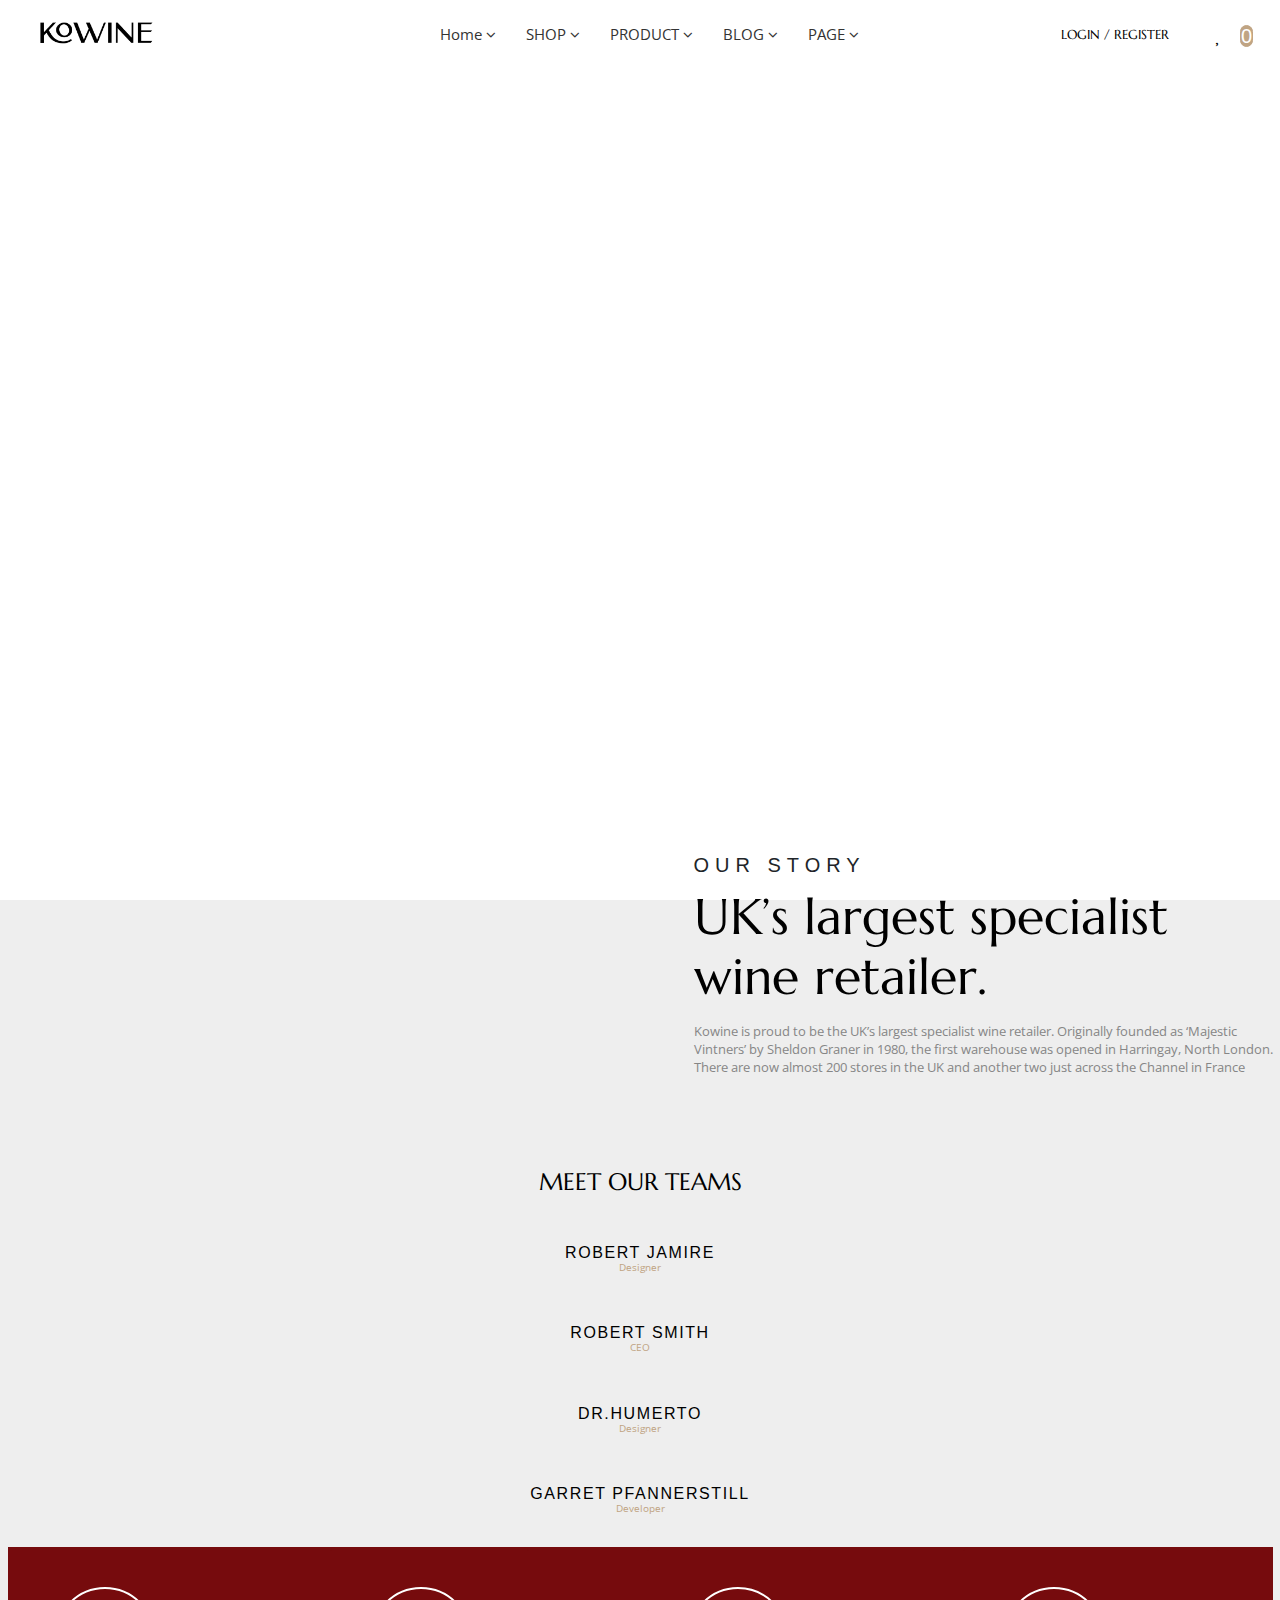
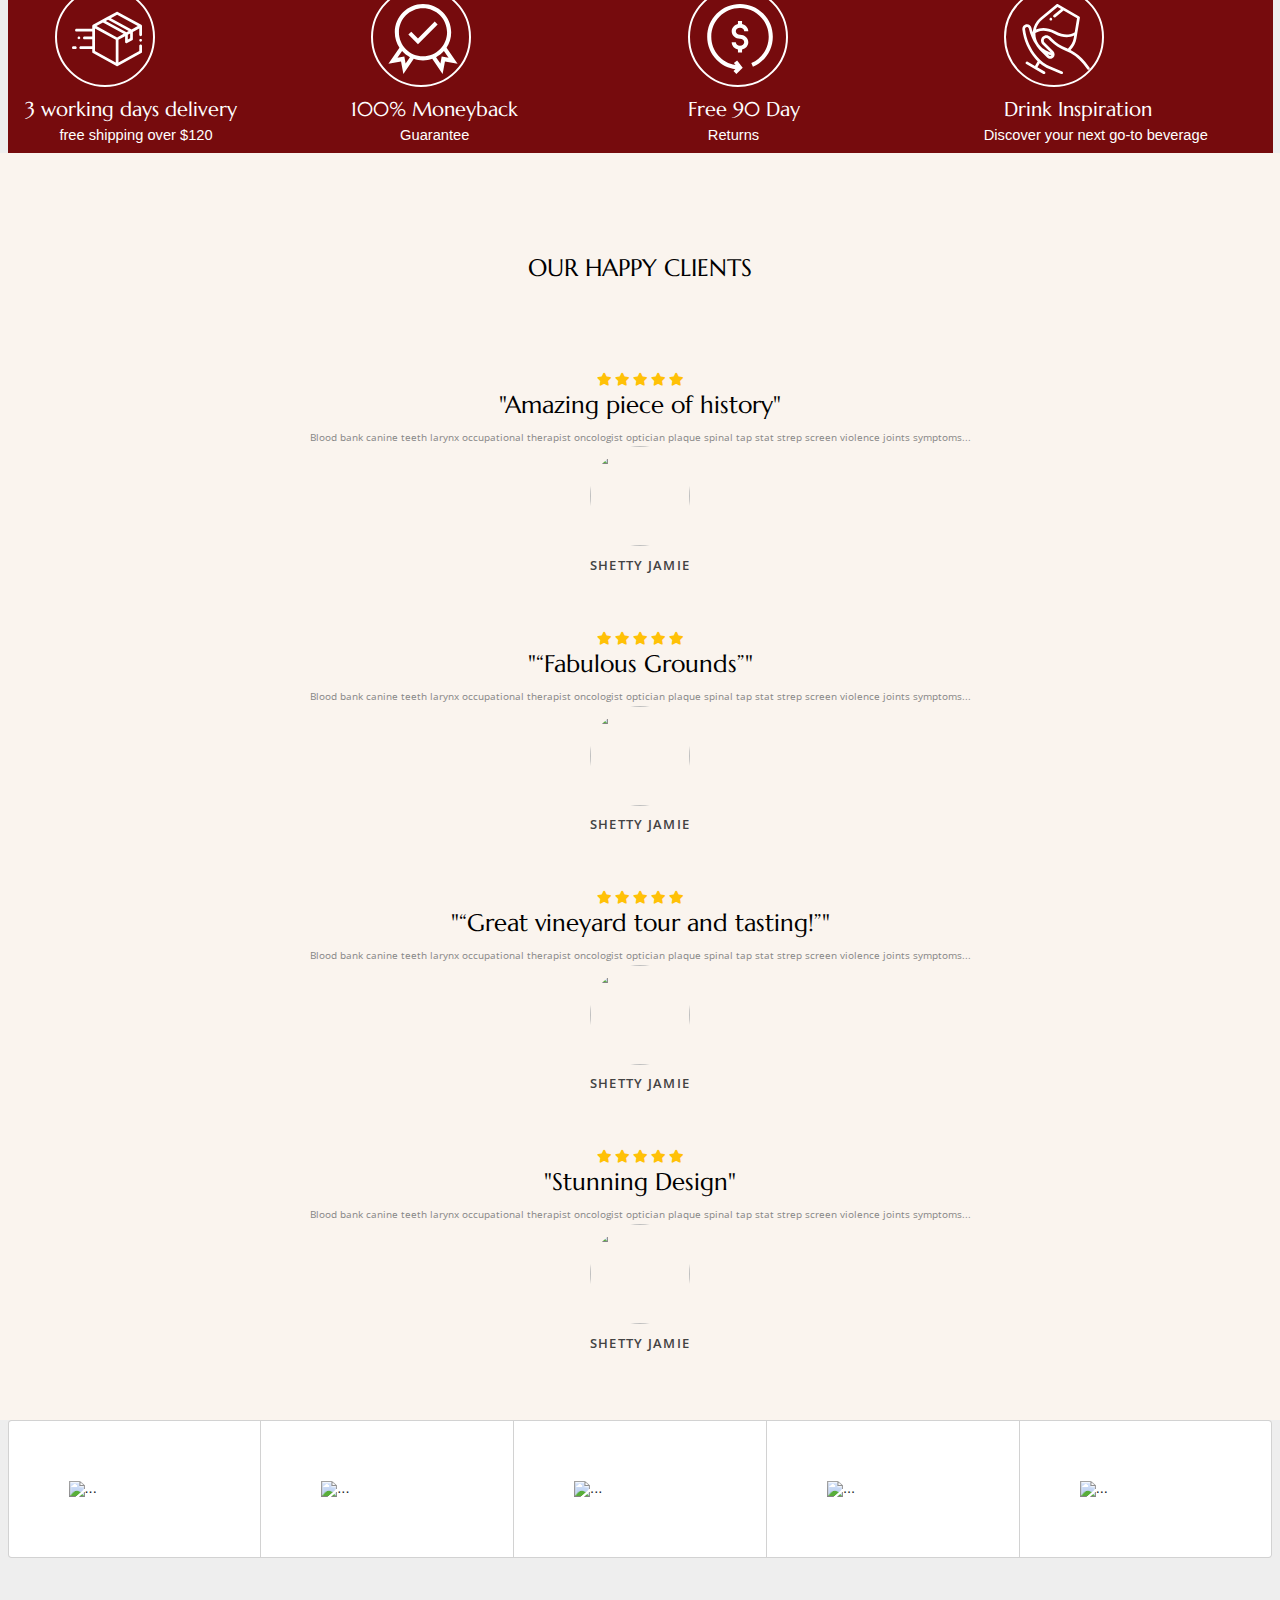
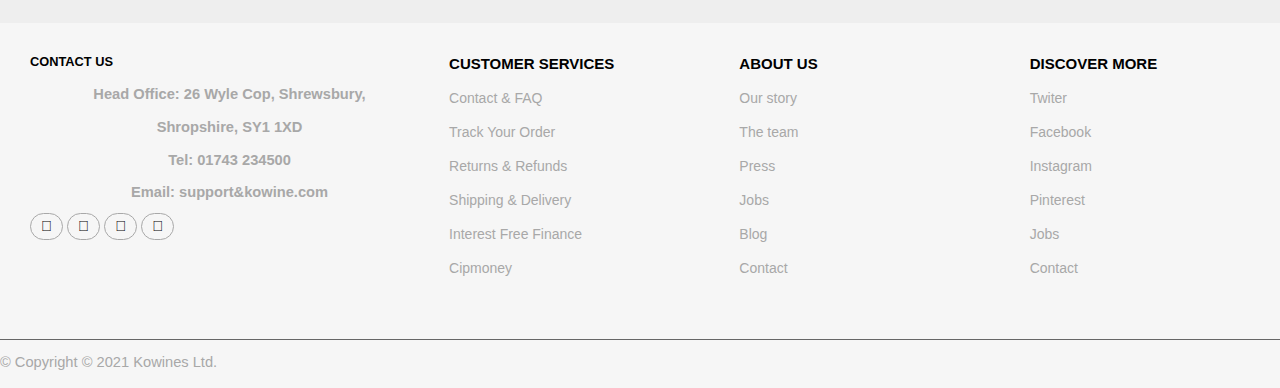
==== commit c11df381: "belke biraz yavasliyaq" ====
--- a/Final Project/about.html
+++ b/Final Project/about.html
@@ -294,97 +294,89 @@
 
 
     <div class="testimonials">
-        <div class="inner">
-          <h1 class="our">OUR HAPPY CLIENTS</h1>
+        <div class="container">
+            <div class="inner">
+                <h1 class="our">OUR HAPPY CLIENTS</h1>
+            </div>
   
-          <div class="row">
-            <div class="col">
-              <div class="testimonial">
-                <div class="stars">
-                    <i class="fas fa-star"></i>
-                    <i class="fas fa-star"></i>
-                    <i class="fas fa-star"></i>
-                    <i class="fas fa-star"></i>
-                    <i class="fas fa-star"></i>
-                <h1>"Amazing piece of history"</h1>
-
+            <div class="testimonial-all">
+                <div class="testimonial">
+                    <div class="stars">
+                        <i class="fas fa-star"></i>
+                        <i class="fas fa-star"></i>
+                        <i class="fas fa-star"></i>
+                        <i class="fas fa-star"></i>
+                        <i class="fas fa-star"></i>
+                    <h1>"Amazing piece of history"</h1>
+    
+                      </div>
+        
+                      <p>
+                        Blood bank canine teeth larynx occupational therapist oncologist optician plaque spinal tap stat strep screen violence joints symptoms... 
+                      </p>
+                    <img src="/image/tesm-2.jpg.webp" alt="">
+                    <div class="name">SHETTY JAMIE</div>
+                 
                   </div>
+                  <div class="testimonial">
+                    <div class="stars">
+                        <i class="fas fa-star"></i>
+                        <i class="fas fa-star"></i>
+                        <i class="fas fa-star"></i>
+                        <i class="fas fa-star"></i>
+                        <i class="fas fa-star"></i>
+                    <h1>"“Fabulous Grounds”"</h1>
     
-                  <p>
-                    Blood bank canine teeth larynx occupational therapist oncologist optician plaque spinal tap stat strep screen violence joints symptoms... 
-                  </p>
-                <img src="/image/tesm-2.jpg.webp" alt="">
-                <div class="name">SHETTY JAMIE</div>
-             
-              </div>
-            </div>
-
-            <div class="col">
-                <div class="testimonial">
-                  <div class="stars">
-                      <i class="fas fa-star"></i>
-                      <i class="fas fa-star"></i>
-                      <i class="fas fa-star"></i>
-                      <i class="fas fa-star"></i>
-                      <i class="fas fa-star"></i>
-                  <h1>"Amazing piece of history"</h1>
-  
-                    </div>
-      
-                    <p>
-                      Blood bank canine teeth larynx occupational therapist oncologist optician plaque spinal tap stat strep screen violence joints symptoms... 
-                    </p>
-                  <img src="/image/tesm-2.jpg.webp" alt="">
-                  <div class="name">SHETTY JAMIE</div>
-               
-                </div>
-              </div>
-
-              <div class="col">
-                <div class="testimonial">
-                  <div class="stars">
-                      <i class="fas fa-star"></i>
-                      <i class="fas fa-star"></i>
-                      <i class="fas fa-star"></i>
-                      <i class="fas fa-star"></i>
-                      <i class="fas fa-star"></i>
-                  <h1>"Amazing piece of history"</h1>
-  
-                    </div>
-      
-                    <p>
-                      Blood bank canine teeth larynx occupational therapist oncologist optician plaque spinal tap stat strep screen violence joints symptoms... 
-                    </p>
-                  <img src="/image/tesm-2.jpg.webp" alt="">
-                  <div class="name">SHETTY JAMIE</div>
-               
-                </div>
-              </div>
-
-              <!-- <div class="col">
-                <div class="testimonial">
-                  <div class="stars">
-                      <i class="fas fa-star"></i>
-                      <i class="fas fa-star"></i>
-                      <i class="fas fa-star"></i>
-                      <i class="fas fa-star"></i>
-                      <i class="fas fa-star"></i>
-                  <h1>"Amazing piece of history"</h1>
-  
-                    </div>
-      
-                    <p>
-                      Blood bank canine teeth larynx occupational therapist oncologist optician plaque spinal tap stat strep screen violence joints symptoms... 
-                    </p>
-                  <img src="/image/tesm-2.jpg.webp" alt="">
-                  <div class="name">SHETTY JAMIE</div>
-               
-                </div>
-              </div> -->
-
-            
+                      </div>
+        
+                      <p>
+                        Blood bank canine teeth larynx occupational therapist oncologist optician plaque spinal tap stat strep screen violence joints symptoms... 
+                      </p>
+                    <img src="/image/tesm-3.jpg.webp" alt="">
+                    <div class="name">SHETTY JAMIE</div>
+                 
+                  </div>
+                  <div class="testimonial">
+                    <div class="stars">
+                        <i class="fas fa-star"></i>
+                        <i class="fas fa-star"></i>
+                        <i class="fas fa-star"></i>
+                        <i class="fas fa-star"></i>
+                        <i class="fas fa-star"></i>
+                    <h1>"“Great vineyard tour and tasting!”"</h1>
+    
+                      </div>
+        
+                      <p>
+                        Blood bank canine teeth larynx occupational therapist oncologist optician plaque spinal tap stat strep screen violence joints symptoms... 
+                      </p>
+                    <img src="/image/tes-4.jpg.webp" alt="">
+                    <div class="name">SHETTY JAMIE</div>
+                 
+                  </div>
+                  <div class="testimonial">
+                    <div class="stars">
+                        <i class="fas fa-star"></i>
+                        <i class="fas fa-star"></i>
+                        <i class="fas fa-star"></i>
+                        <i class="fas fa-star"></i>
+                        <i class="fas fa-star"></i>
+                    <h1>"Stunning Design"</h1>
+    
+                      </div>
+        
+                      <p>
+                        Blood bank canine teeth larynx occupational therapist oncologist optician plaque spinal tap stat strep screen violence joints symptoms... 
+                      </p>
+                    <img src="/image/tesm-2.jpg.webp" alt="">
+                    <div class="name">SHETTY JAMIE</div>
+                 
+                  </div>
+                  
+            </div>
   
            
+            </div>
 
               
             </div>
--- a/Final Project/style.css
+++ b/Final Project/style.css
@@ -283,7 +283,7 @@
 	 display: inline-block;
 }
  #four-card .container .card .img svg {
-	 width: 3rem;
+	 width: 7rem;
 	 display: inline-block;
 	 margin: 1.5rem 0 0 1.5rem;
 }
@@ -485,6 +485,9 @@
     flex-basis: 32%;
     padding-right: 1rem;
 }
+.footer-columns ul li a{
+  font-size: 14px;
+}
 
 footer#site-footer .footer-columns-large {
     flex-basis: 46%;
@@ -492,7 +495,7 @@
 }
 
 footer#site-footer .footer-columns h1 {
-    font-size: 1rem;
+    font-size: 15px;
     margin-top: 0;
     margin-bottom: 1rem;
     color: #000;
@@ -874,7 +877,7 @@
 }
 .tutorial ul li {
   font-family: "Open Sans", sans-serif;
-  font-size: 1rem;
+  font-size: 15px;
   font-weight: 400;
   color: #333;
   display: inline-block;
@@ -1183,7 +1186,7 @@
 }
 .tutorial-about ul li {
   font-family: "Open Sans", sans-serif;
-  font-size: 1rem;
+  font-size: 15px;
   font-weight: 400;
   color: #333;
   display: inline-block;
@@ -1366,6 +1369,9 @@
   line-height: 1.75;
   color: #c0a483;
  }
+ .item{
+  margin-top: 30px;
+ }
 
 
 
@@ -1411,14 +1417,22 @@
   padding: 15px;
 }
 .testimonial{
-  background: #fff;
+  background: #FAF4EE;
   padding: 30px;
 }
+.slick-next{
+  right: 30px;
+  color: #000;
+}
+.slick-prev{
+  left: 30px;
+  color: #000;
+}
 .testimonial img{
-  width: 100px;
+   width: 100px;
   height: 100px;
-  border-radius: 50%;
-  font-family: Open Sans,sans-serif;
+   border-radius: 50%;
+   font-family: Open Sans,sans-serif;
     font-size: 1rem;
     font-weight: 400;
     line-height: 1.75;
@@ -1463,11 +1477,12 @@
   margin-top: 60px;
   margin-bottom: 60px;
 }
-.stop p{
+.testimonial p{
   font-family: Open Sans,sans-serif;
-    font-size: 1rem;
-    font-weight: 400;
-    line-height: 1.75;
+  font-size: 1rem;
+  font-weight: 400;
+  line-height: 1.75;
+  color: #868686;
 }
 
 
@@ -1483,4 +1498,882 @@
   flex: 100%;
   max-width: 100%;
 }
-}+}
+
+
+
+
+
+
+html {
+  font-size: 62.5%;
+  box-sizing: border-box;
+}
+
+*,
+*::before,
+*::after {
+  padding: 0;
+  margin: 0;
+  box-sizing: inherit;
+}
+
+
+
+body {
+  font-family: "Kumbh Sans", sans-serif;
+  position: relative;
+}
+
+.body-wrapper {
+  position: absolute;
+  z-index: 50;
+}
+
+/*/////////////
+Overlay image modal
+ //////////////*/
+
+.overlay-container {
+  display: none;
+  z-index: 1000;
+  width: 100%;
+  height: 100%;
+  position: fixed;
+  background-color: rgba(0, 0, 0, 0.5);
+}
+
+.item-overlay {
+  max-width: 50rem;
+  padding-top: 5rem;
+  margin: auto;
+  display: flex;
+  flex-direction: column;
+  gap: 2.5rem;
+}
+
+.item-overlay__btn {
+  align-self: flex-end;
+  background: none;
+  border: none;
+  filter: invert(52%) sepia(14%) saturate(3126%) hue-rotate(344deg)
+    brightness(107%) contrast(102%);
+  cursor: pointer;
+}
+
+.item-overlay__mainImg {
+  position: relative;
+}
+
+.item-overlay__img {
+  align-self: center;
+  width: 100%;
+  height: 100%;
+}
+
+.overlay-btn {
+  position: absolute;
+  top: 50%;
+  padding: 1.6rem 2rem;
+  border: none;
+  border-radius: 50%;
+  background-color: var(--white);
+  cursor: pointer;
+}
+
+.item-overlay__btnlft-img {
+  transform: rotate(180deg);
+}
+
+.overlay-btn:hover .overlay-btn__img {
+  filter: invert(52%) sepia(14%) saturate(3126%) hue-rotate(344deg)
+    brightness(107%) contrast(102%);
+}
+
+.item-overlay__btnlft {
+  left: 0;
+  transform: translateX(-50%);
+}
+
+.item-overlay__btnrgt {
+  right: 0;
+  transform: translateX(50%);
+}
+
+.overlay-img__btns {
+  align-self: center;
+  display: grid;
+  grid-template-columns: repeat(4, 1fr);
+  gap: 2rem;
+}
+
+
+.overlay-img__btn {
+  display: block;
+  cursor: pointer;
+  background: none;
+  border: none;
+  border-radius: 10%;
+  transition: all 0.3s;
+  position: relative;
+}
+
+.overlay-img__btn::after {
+  content: "";
+  max-width: 100%;
+  height: 100%;
+  background-color: var(--white);
+  border-radius: 10%;
+  border: 3px solid transparent;
+  margin: auto;
+  position: absolute;
+  top: 0;
+  bottom: 0;
+  left: 0;
+  right: 0;
+  opacity: 0;
+}
+
+.overlay-img__btn:hover {
+  background-color: var(--orange);
+}
+
+.overlay-img__btn:hover::after {
+  border: 3px solid var(--orange);
+  opacity: 0.5;
+}
+
+.overlay-img__btn-img {
+  display: block;
+  width: 100%;
+  height: 100%;
+  object-fit: cover;
+  border-radius: 10%;
+  transition: all 0.3s;
+  transform-origin: bottom;
+}
+
+/*/////////////
+ Header 
+ //////////////*/
+.head {
+  max-width: 80%;
+  padding-top: 5rem;
+  margin: 0 auto 15rem;
+  display: flex;
+  justify-content: space-between;
+  position: relative;
+}
+
+.head::after {
+  content: "";
+  height: 0.1px;
+  width: 100%;
+  background-color: var(--grayish-blue);
+  position: absolute;
+  bottom: -5rem;
+  left: 0;
+  margin-top: 5rem;
+}
+
+.head-lft {
+  display: flex;
+  align-items: center;
+  gap: 2.5rem;
+}
+
+.head-lft__btn {
+  display: none;
+  padding-top: 0.9rem;
+}
+
+.head-nav {
+  list-style: none;
+  font-size: 1.7rem;
+  color: var(--dark-grayish-blue);
+  display: flex;
+  gap: 2.25rem;
+}
+
+.head-nav__item {
+  position: relative;
+  cursor: pointer;
+}
+
+.head-nav__item::after {
+  content: "";
+  position: absolute;
+  bottom: -6.8rem;
+  left: 0;
+  height: 3px;
+  width: 100%;
+  transform: scale(0);
+  background-color: var(--orange);
+  transition: transform 0.3s;
+  transform-origin: center;
+}
+
+.head-nav__item:hover::after {
+  transform: scale(1);
+}
+
+.head-nav__btn {
+  display: none;
+}
+
+.head-rgt {
+  display: flex;
+  gap: 5rem;
+  position: relative;
+}
+
+.head-rgt::after {
+  content: attr(data-content);
+  height: 1.7rem;
+  width: 2.7rem;
+  padding: 0.1rem 0.15rem;
+  font-size: 1.25rem;
+  font-weight: 700;
+  color: var(--white);
+  text-align: center;
+  border-radius: 10px;
+  background-color: var(--orange);
+  position: absolute;
+  top: -0.5rem;
+  left: -1rem;
+  display: var(--display, none);
+}
+
+.head-rgt__img {
+  height: 5.5rem;
+  width: 5.5rem;
+  border-radius: 100px;
+  border: 0.3rem solid transparent;
+  cursor: pointer;
+}
+
+.head-rgt__img:hover {
+  border: 0.3rem solid var(--orange);
+}
+
+.head-rgt__btn {
+  background: none;
+  border: none;
+  cursor: pointer;
+}
+
+/* Btn stylling */
+.btn--orange {
+  font-size: 16px;
+  font-weight: 400;
+  border: none;
+  border-radius: none;
+  cursor: pointer;
+  font-family: Marcellus,serif;
+}
+.btn--orange:hover{
+  background-color: #c0a483;
+border-color: #c0a483;
+}
+.woosw-btn-woosw-btn{
+  padding: 15px;
+}
+/* .buy-now button{
+  color: #fff;
+  background-color: #af8b61;
+  border: none;
+  padding: 15px;
+} */
+.buy-now button{
+    background: #af8b61;
+    color: #fff;
+    font-weight: 400;
+    font-size: 16px;
+    text-align: center;
+    cursor: pointer;
+    display: inline-block;
+    vertical-align: top;
+    font-family: Marcellus,serif;
+    width: 92%;
+    border: none;
+    padding: 15px;
+
+}
+.info span {
+  font-family: Open Sans,sans-serif;
+  font-size: 16px;
+  font-weight: 400;
+  line-height: 1.75;
+  margin-top: 20px;
+}
+.info i{
+  font-size: 15px;
+  margin-left: 7px;
+}
+/* //////////////////
+Cart  stylling
+/////////////////////// */
+.head-cart {
+  z-index: 100;
+  padding: 3rem 2rem;
+  width: 36rem;
+  background-color: var(--white);
+  box-shadow: 0px 10px 25px 3px rgba(0, 0, 0, 0.5);
+  border-radius: 1rem;
+  position: absolute;
+  top: 15%;
+  right: 15%;
+  display: flex;
+  flex-direction: column;
+  gap: 4rem;
+  visibility: hidden;
+}
+
+.head-cart__heading {
+  position: relative;
+  font-size: 1.5rem;
+}
+
+.head-cart__heading::before {
+  content: "";
+  width: 112.5%;
+  height: 1px;
+  background-color: var(--grayish-blue);
+  position: absolute;
+  top: 3.5rem;
+  left: -2rem;
+}
+
+.head-cart__txt {
+  font-size: 1.5rem;
+  position: absolute;
+  top: 50%;
+  left: 50%;
+  transform: translate(-50%, -50%);
+  visibility: hidden;
+}
+
+.head-cart__btn {
+  align-self: center;
+  width: 100%;
+}
+
+.head-cart__item-wrapper {
+  display: flex;
+  align-items: start;
+  gap: 2.5rem;
+}
+.head-cart__item {
+  display: flex;
+  flex-direction: column;
+  gap: 2rem;
+  visibility: hidden;
+}
+
+.head-cart__item-img {
+  width: 5rem;
+  height: 5rem;
+  border-radius: 0.5rem;
+}
+
+.head-cart__item-btn {
+  align-self: center;
+  background: none;
+  border: none;
+  cursor: pointer;
+}
+
+.head-cart__des {
+  flex-shrink: 0;
+  display: flex;
+  flex-direction: column;
+  justify-content: space-between;
+}
+
+.head-cart__des-txt {
+  font-size: 1.5rem;
+  line-height: 1.5;
+}
+
+.head-cart__price {
+  display: flex;
+  gap: 1rem;
+  font-size: 1.5rem;
+}
+
+.head-cart__price-total {
+  font-weight: 700;
+}
+
+/* //////////////////
+Product section stylling
+/////////////////////// */
+
+.item {
+  padding: 0 3rem;
+  max-width: 134rem;
+  margin: auto;
+  display: grid;
+  grid-template-columns: 0.8fr 1fr;
+  gap: 10rem;
+}
+
+/* Left img container stylling */
+.img-main {
+  width: 714px;
+    border: 1px solid #dadada;
+    cursor: pointer;
+    margin-bottom: 3.5rem;
+}
+
+.img-main__btn {
+  display: none;
+}
+
+.img-btns {
+  display: grid;
+  grid-template-columns: repeat(4, 1fr);
+  gap: 2rem;
+}
+.img-btns img{
+  border: 1px solid rgb(180, 180, 180);
+  border-radius: none;
+}
+.img-btns img:hover{
+  border: 1px solid rgb(0, 0, 0);
+}
+
+
+.img-btn {
+  display: block;
+  cursor: pointer;
+  background: none;
+  border: none;
+  transition: all 0.3s;
+  position: relative;
+}
+
+.img-btn::after {
+  content: "";
+  max-width: 100%;
+  height: 100%;
+  background-color: var(--white);
+  border-radius: 10%;
+  border: 3px solid transparent;
+  margin: auto;
+  position: absolute;
+  top: 0;
+  bottom: 0;
+  left: 0;
+  right: 0;
+  opacity: 0;
+}
+.img-btn:hover {
+  background-color: var(--orange);
+}
+
+.img-btn:hover::after {
+  border: 3px solid var(--orange);
+  opacity: 0.5;
+}
+
+.img-btn__img {
+  display: block;
+  width: 100%;
+  height: 100%;
+  object-fit: cover;
+  transition: all 0.3s;
+  transform-origin: bottom;
+}
+
+/*Right item details stylling */
+.price {
+  margin-top: 3.5rem;
+  display: flex;
+  flex-direction: column;
+  gap: 2rem;
+}
+
+.price-sub__heading {
+  text-transform: uppercase;
+  letter-spacing: 1.5px;
+  font-size: 1.5rem;
+  font-weight: 700;
+  color: var(--orange);
+}
+
+.price-main__heading {
+  margin-top: 0;
+    margin-bottom: 18px;
+    font-size: 40px;
+    font-weight: 400;
+    line-height: 50px;
+    color: #000;
+    word-break: break-word;
+    display: block;
+    font-family: Marcellus,serif;
+}
+
+.price-txt {
+  margin-top: 2rem;
+  font-size: 1.8rem;
+  color: var(--dark-grayish-blue);
+  line-height: 1.5;
+}
+
+.price-box {
+  display: flex;
+  flex-direction: column;
+  gap: 2.5rem;
+}
+
+.price-box__main {
+  display: flex;
+  gap: 1rem;
+  align-items: center;
+}
+
+.price-box__main-new {
+  text-decoration: line-through;
+  font-size: 20px;
+  color: #a3a3a3;
+  font-weight: 400;
+  font-family: Marcellus,serif;
+  line-height: 30px;
+}
+.caresizlikden-verilmis-xett{
+  background-color: #a3a3a3;
+  opacity: 0.2;
+}
+.price-box__main-13{
+  font-size: 12px;
+    text-transform: uppercase;
+    background: transparent;
+    border: 2px solid #ff4545;
+    border-right: 0;
+    color: #ff4545;
+    line-height: 22px;
+    top: 0;
+    left: 0;
+    padding: 0 2px 0 10px;
+  font-family: Marcellus,serif;
+
+}
+
+.price-box__main-discount {
+  color: #c0a483;
+  font-size: 22px;
+  display: inline-block;
+  vertical-align: middle;
+  font-weight: 400;
+  font-family: Marcellus,serif;
+  line-height: 24px;
+}
+
+.price-box__old {
+      font-family: Open Sans,sans-serif;
+    font-size: 15px;
+    font-weight: 400;
+    line-height: 1.75;
+    color: #868686;
+}
+
+.price-box__old::after {
+  content: "";
+  height: 1px;
+  width: 9%;
+  background-color: var(--grayish-blue);
+  position: absolute;
+  left: 0;
+  top: 50%;
+}
+
+.price-btnbox {
+  margin-top: 2rem;
+}
+
+.price-btnbox {
+  display: flex;
+  gap: 2.5rem;
+}
+
+.price-btns {
+  width: 27%;
+  padding: 1.5rem 1.25rem;
+  
+  border: none;
+  border-radius: none;
+  display: flex;
+  align-items: center;
+  justify-content: space-between;
+  gap: 3.5rem;
+  border: 1px solid gray;
+}
+
+
+.price-btn {
+  border: none;
+  background: none;
+  cursor: pointer;
+  height: 100%;
+}
+
+.price-btn__txt {
+  font-size: 1.7rem;
+  font-weight: 700;
+}
+
+.price-cart__btn {
+  width: 59%;
+  display: flex;
+  justify-content: center;
+  border: 1px solid gray;
+  align-items: center;
+  color: #fff;
+  font-weight: 400;
+  font-size: 16px;
+  background-color: #404040;
+  font-family: Marcellus,serif;
+}
+
+/* Attribution */
+.attribution {
+  margin-top: 7rem;
+  font-size: 11px;
+  text-align: center;
+}
+.attribution a {
+  color: hsl(228, 45%, 44%);
+}
+
+/*/////////////
+Media Queries
+ //////////////*/
+@media only screen and (max-width: 1600px) {
+  .head {
+    max-width: 100%;
+    margin-left: 3rem;
+    margin-right: 3rem;
+  }
+
+  .head-cart {
+    right: 10%;
+  }
+}
+
+@media only screen and (max-width: 1100px) {
+  html {
+    font-size: 50%;
+  }
+  .head {
+    max-width: 100%;
+    margin-left: 3rem;
+    margin-right: 3rem;
+  }
+
+  .price {
+    margin-top: 0.5rem;
+  }
+  .head {
+    max-width: 100%;
+    margin-left: 3rem;
+    margin-right: 3rem;
+  }
+}
+
+@media only screen and (max-width: 850px) {
+  .overlay-container {
+    display: none;
+  }
+
+  .head {
+    position: unset;
+    max-width: 100%;
+    margin-top: 0;
+    margin-bottom: 5rem;
+  }
+
+  .head::after {
+    display: none;
+  }
+
+  .head-nav__item::after {
+    display: none;
+  }
+
+  .item {
+    padding: 0;
+    grid-template-columns: 1fr;
+    gap: 5rem;
+  }
+
+  .img {
+    position: relative;
+  }
+
+  .img-main {
+    border-radius: 0;
+  }
+
+  .img-main__btn {
+    display: block;
+    position: absolute;
+    top: 50%;
+    transform: translateY(-50%);
+    padding: 2rem 2.6rem;
+    border: none;
+    border-radius: 100px;
+    cursor: pointer;
+  }
+
+  .img-main__btn:hover .img-main__btn-img {
+    filter: invert(52%) sepia(14%) saturate(3126%) hue-rotate(344deg)
+      brightness(107%) contrast(102%);
+  }
+
+  .img-main__btnlft {
+    left: 10%;
+  }
+
+  .img-main__btnlft-img {
+    transform: rotate(180deg);
+  }
+
+  .img-main__btnrgt {
+    right: 10%;
+  }
+
+  .img-btns {
+    display: none;
+  }
+
+  .price {
+    padding: 0 3rem;
+  }
+
+  .price-btnbox {
+    flex-direction: column;
+  }
+
+  .price-btns {
+    padding: 3rem 5rem;
+    width: 100%;
+  }
+
+  .price-cart__btn {
+    padding: 3rem 5rem;
+    width: 100%;
+  }
+
+  .price-box {
+    flex-direction: row;
+    align-items: center;
+    justify-content: space-between;
+  }
+  .price-box__old::after {
+    width: 100%;
+  }
+
+  /* nav */
+
+  .head-lft__btn {
+    display: block;
+    background: none;
+    border: none;
+    position: relative;
+    z-index: 100;
+    cursor: pointer;
+  }
+
+  .head-nav {
+    z-index: 99;
+    position: absolute;
+    left: 0;
+    top: 0;
+    flex-direction: column;
+    gap: 5rem;
+    padding: 15rem 0 0 3rem;
+    background-color: var(--white);
+    width: 55%;
+    height: 100%;
+    transform: translateX(-100%);
+    transition: transform 1s;
+  }
+
+  .head-nav__item {
+    text-transform: uppercase;
+    font-size: 2rem;
+    font-weight: 700;
+    color: var(--very-dark-blue);
+  }
+  .head-nav__btn {
+    width: 0;
+    display: block;
+    background: none;
+    border: none;
+    margin-bottom: 2.5rem;
+  }
+
+  /* Cart */
+  .head-cart {
+    top: 10%;
+    right: 15%;
+  }
+}
+
+@media only screen and (max-width: 600px) {
+  .head-cart {
+    max-width: 100%;
+    left: 50%;
+    transform: translateX(-50%);
+  }
+}
+
+@media only screen and (max-width: 420px) {
+  .price {
+    gap: 3rem;
+  }
+  .price-txt {
+    margin-top: 0;
+  }
+  .price-btnbox {
+    margin-top: 0;
+  }
+
+  .price-main__heading {
+    font-size: 3.5rem;
+  }
+
+  .price-box__main-new {
+    font-size: 3rem;
+  }
+
+  .head-lft {
+    gap: 1.5rem;
+  }
+
+  .head-rgt {
+    gap: 1.5rem;
+  }
+}
+
+/*/////////////
+JavaScript Triggered Classes
+ //////////////*/
+.open-cart {
+  visibility: visible;
+}
+
+.open-menu {
+  transform: translateX(0%);
+}
+
+.open-overlay {
+  height: 100%;
+  width: 100%;
+  background-color: rgba(0, 0, 0, 0.5);
+}
+
+.preload * {
+  transition: none !important;
+}
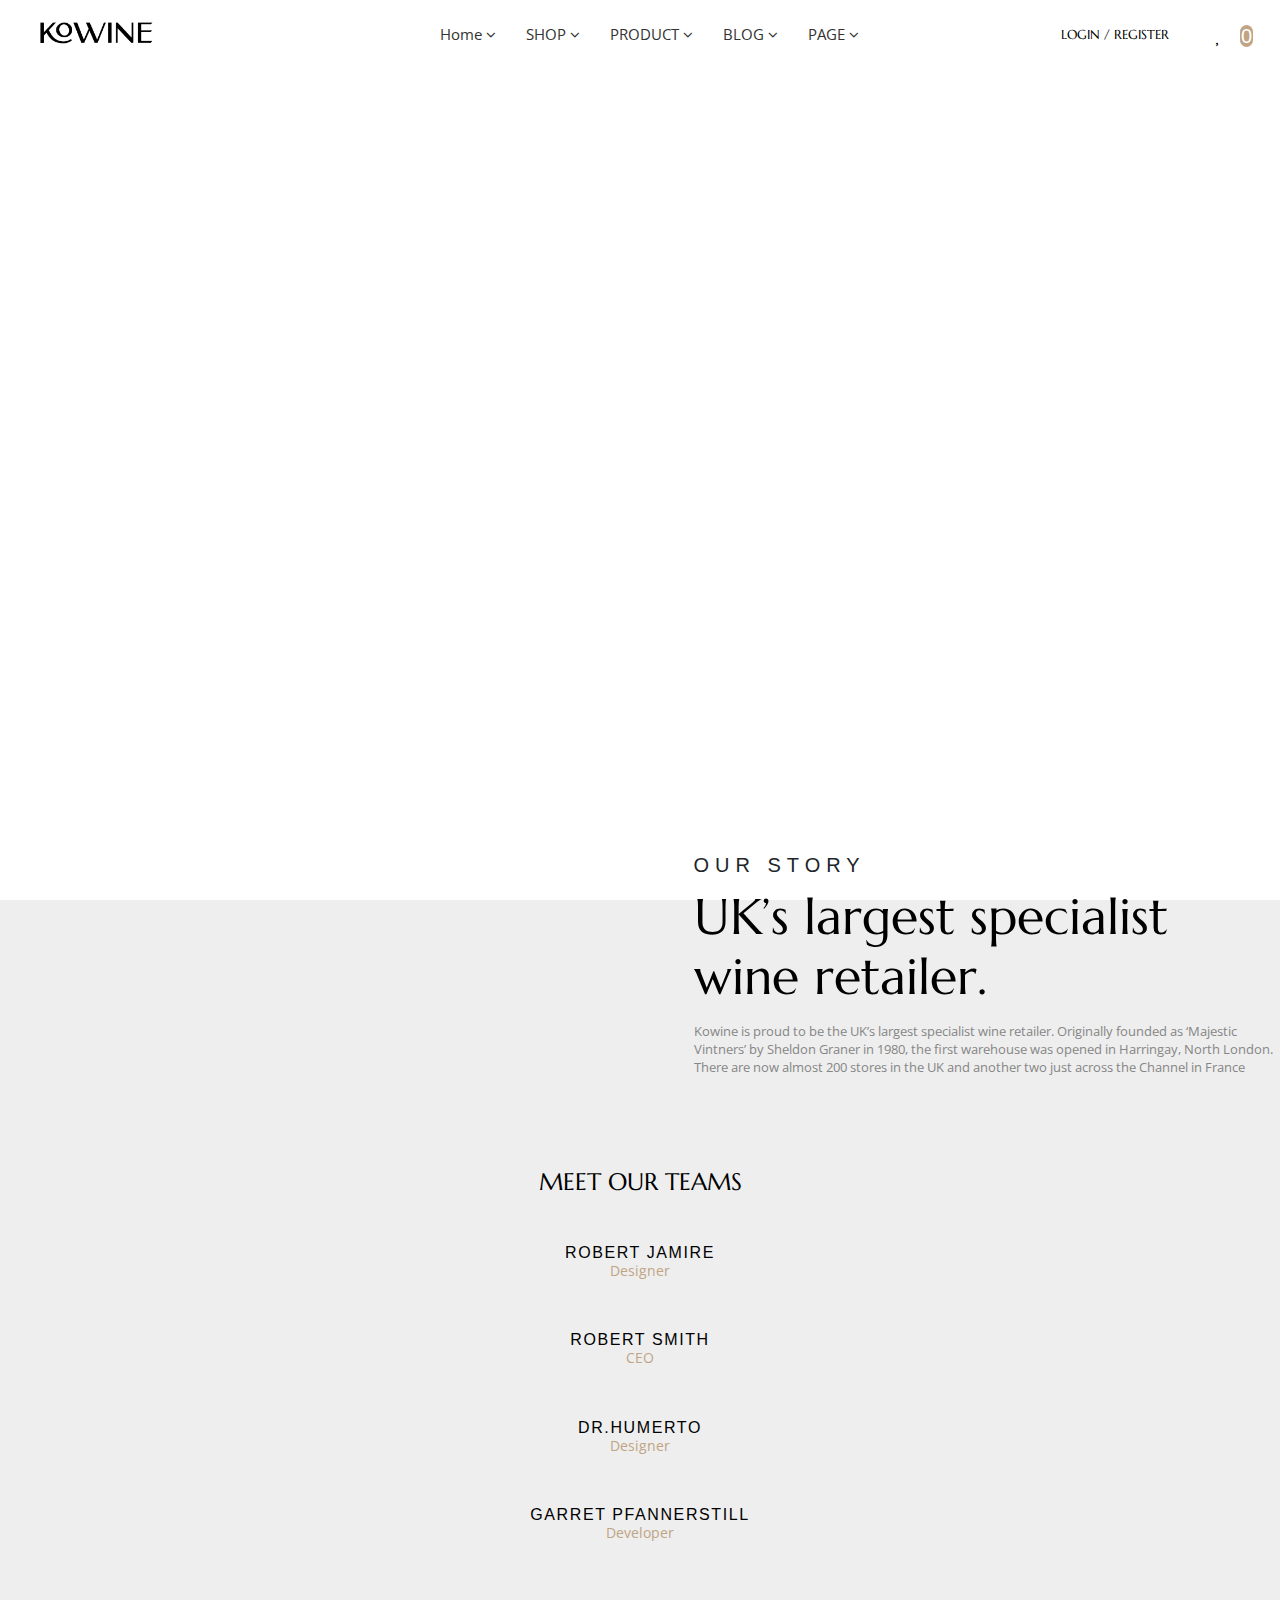
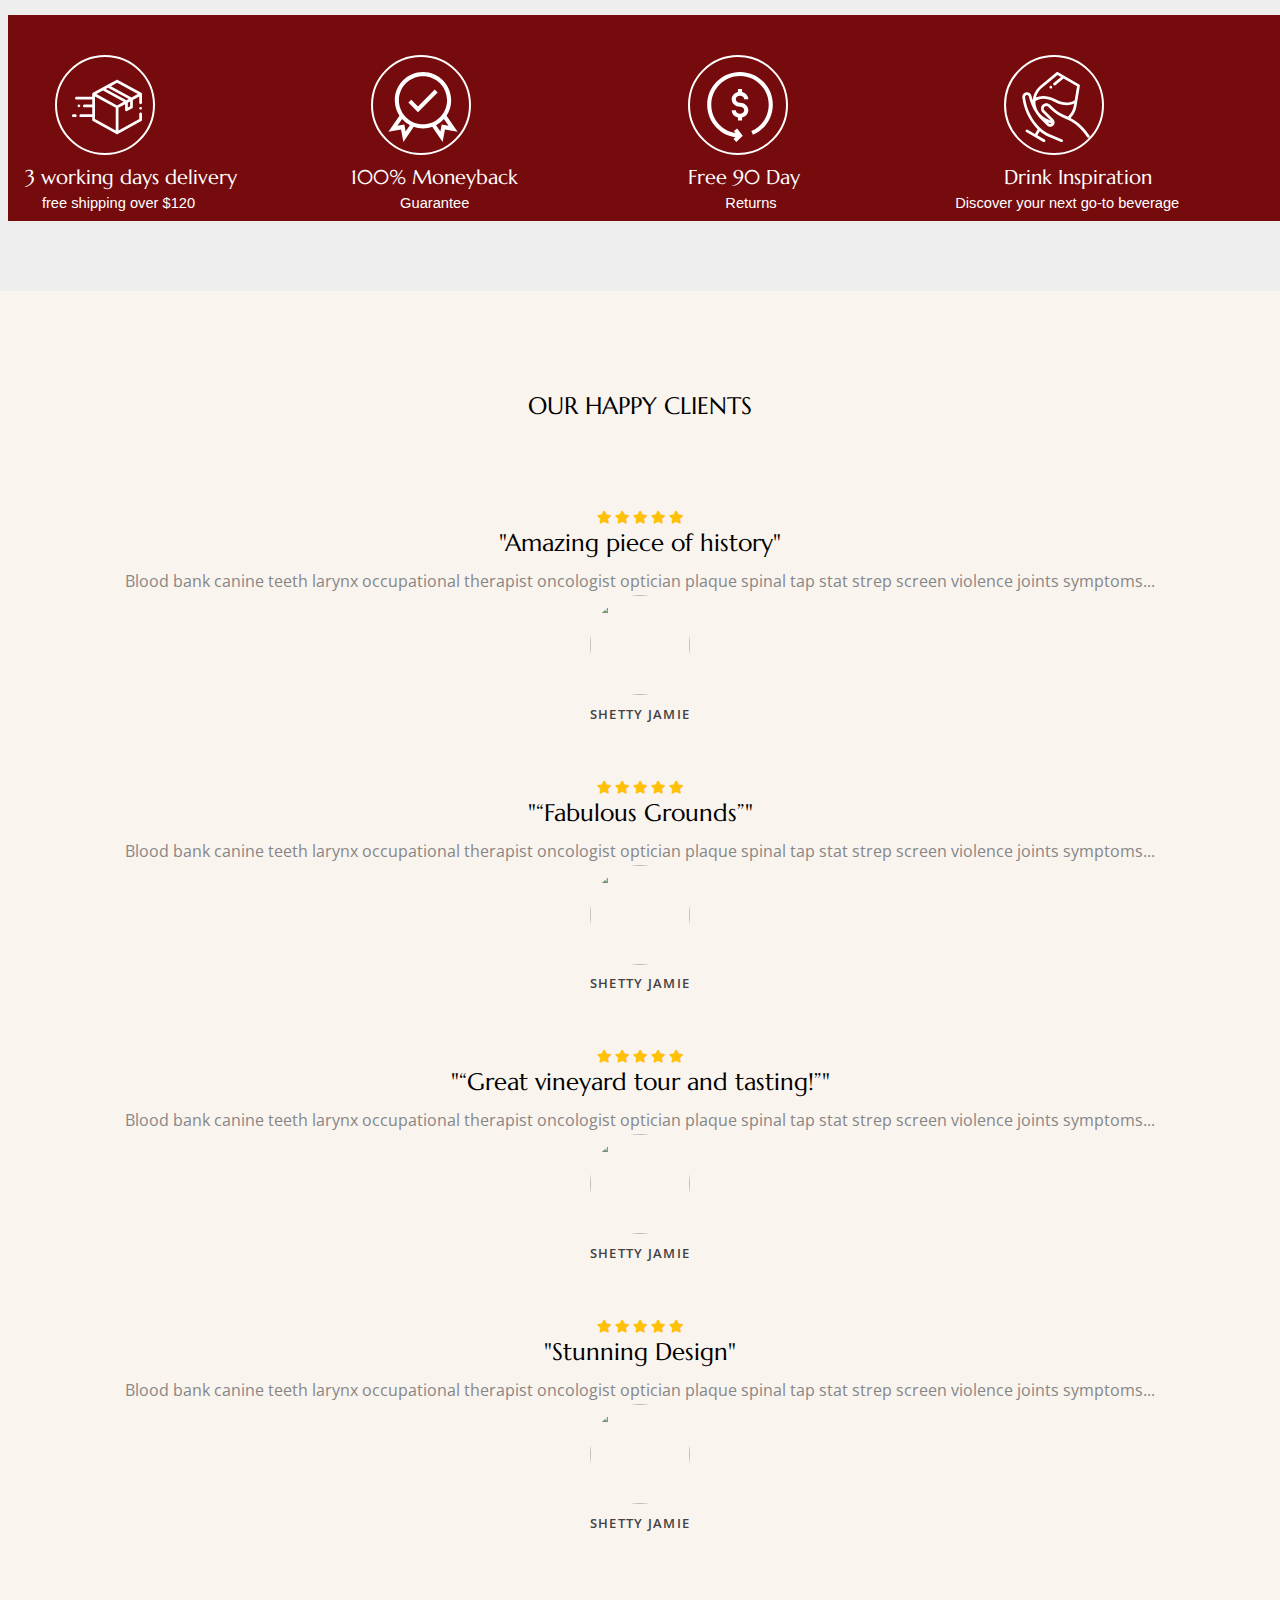
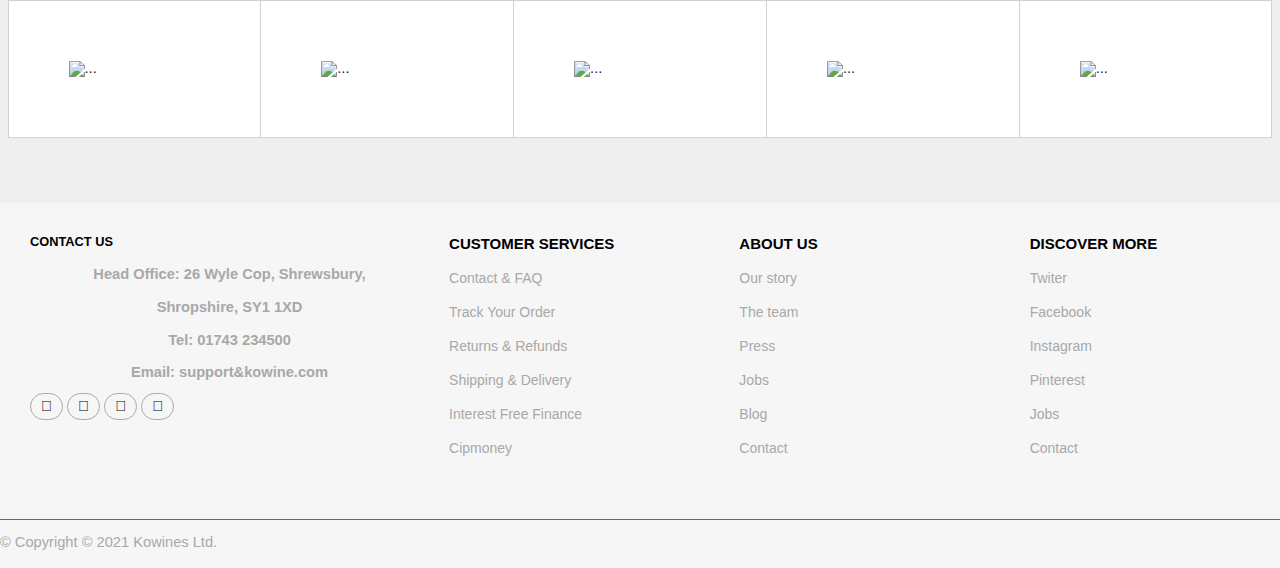
==== commit 9da2aee2: "Yaz dostumm" ====
--- a/Final Project/about.html
+++ b/Final Project/about.html
@@ -301,7 +301,7 @@
   
             <div class="testimonial-all">
                 <div class="testimonial">
-                    <div class="stars">
+                    <div class="starss">
                         <i class="fas fa-star"></i>
                         <i class="fas fa-star"></i>
                         <i class="fas fa-star"></i>
@@ -319,7 +319,7 @@
                  
                   </div>
                   <div class="testimonial">
-                    <div class="stars">
+                    <div class="starss">
                         <i class="fas fa-star"></i>
                         <i class="fas fa-star"></i>
                         <i class="fas fa-star"></i>
@@ -337,7 +337,7 @@
                  
                   </div>
                   <div class="testimonial">
-                    <div class="stars">
+                    <div class="starss">
                         <i class="fas fa-star"></i>
                         <i class="fas fa-star"></i>
                         <i class="fas fa-star"></i>
@@ -355,7 +355,7 @@
                  
                   </div>
                   <div class="testimonial">
-                    <div class="stars">
+                    <div class="starss">
                         <i class="fas fa-star"></i>
                         <i class="fas fa-star"></i>
                         <i class="fas fa-star"></i>
--- a/Final Project/style.css
+++ b/Final Project/style.css
@@ -116,7 +116,78 @@
 .slider img {
   width: 100%;
   height: 556px;
-}
+  position: relative;
+}
+ .slider-text-spr p{
+  position: absolute;
+  color: red;
+  z-index: 1;
+  top: 50%;
+  left: 50%;
+  transform: translate(-50%, -50%);
+  font-size: 56px;
+  font-family: "Marcellus", serif;
+  color: #fff;
+  width: 340px;
+}
+.slider-text-spr .soz2{
+top: 65%;
+font-size: 19px;
+width: 490px;
+}
+.slider-text-spr .soz3{
+  top: 70%;
+  padding: 0px 33px ;
+  color: #000 ;
+}
+.soz3 a{
+  border: 2px SOLID #fff ;
+  font-size: 13px ;
+  padding: 10px 40px;
+  color: #fff;
+}
+.soz3 a:hover{
+  background-color: #c0a483 ;
+  border-color: #c0a483;
+}
+
+/* .slider-text-spr2{
+  z-index: 10;
+}
+
+.slider-text-spr2 p{
+  position: absolute;
+  color: red;
+  z-index: 1;
+  top: 50%;
+  left: 50%;
+  transform: translate(-50%, -50%);
+  font-size: 56px;
+  font-family: "Marcellus", serif;
+  color: #fff;
+  width: 340px;
+}
+.slider-text-spr2 .soz4{
+top: 65%;
+font-size: 19px;
+width: 490px;
+}
+.slider-text-spr2 .soz5{
+  top: 70%;
+  padding: 0px 33px ;
+  color: #000 ;
+}
+.soz4 a{
+  border: 2px SOLID #fff ;
+  font-size: 13px ;
+  padding: 10px 40px;
+  color: #fff;
+}
+.soz5 a:hover{
+  background-color: #c0a483 ;
+  border-color: #c0a483;
+} */
+
 .slick-next {
   right: 50px;
 }
@@ -155,6 +226,8 @@
 }
 .box img {
   vertical-align: bottom;
+  width: 327px;
+  height: 287px;
 }
 
 .box p {
@@ -170,8 +243,9 @@
 }
 
 .box-all {
-  display: flex;
-  justify-content: space-between;
+  background-color: #fff;
+  display: flex;
+  justify-content:space-around;
 }
 
 .box-all .box {
@@ -185,6 +259,181 @@
 .carusel img {
   width: 100px;
 }
+
+.card {
+  width: 417px;
+}
+.card{
+    border-radius: 0px;
+}
+.stars {
+  width: 80px;
+  text-align: center;
+}
+.stars i {
+  font-size: 9px;
+  color: #ea1e1e;
+}
+.card-slider {
+  height: 100%;
+}
+.star-text {
+  display: flex;
+  width: 200px;
+  margin-left: 33%;
+}
+.ulduz-text p {
+  margin-top: 5px;
+  color: #a3a3a3;
+  font-size: 12px;
+}
+.mehsul-adi p {
+  text-align: center;
+  width: 250px;
+  font-size: 12px;
+  text-transform: uppercase;
+  font-family: Marcellus, serif;
+  letter-spacing: 0.1em;
+  margin: 2px auto 7px;
+  font-weight: 400;
+  line-height: 16px;
+}
+.wine-all-slider{
+  background-image: url(/image/banner9.webp);
+  width: 100%;
+}
+
+.price {
+  text-align: center;
+}
+.price span {
+  
+  font-size: 16px;
+  color: #c0a483;
+  font-weight: 400;
+  font-family: Marcellus, serif;
+}
+.info{
+  margin-top: 15px;
+  text-align: start;
+}
+.text-hot-all{
+    display: flex;
+    justify-content: space-between;
+    width: 400px;
+    margin: 10px auto;
+}
+.text-hot {
+  background-color: #c0a483;
+  width: 47px;
+  height: 24px;
+}
+.text-hot p {
+  text-align: center;
+  align-items: center;
+  color: #fff;
+  font-size: 14px;
+  /* padding: 1px 7px; */
+  /* text-transform: capitalize; */
+  font-weight: 500;
+  font-family: Marcellus, serif;
+}
+.text-hot-2 {
+    background-color: #b12a2a;
+    width: 47px;
+    height: 24px;
+    color: #fff;
+  }
+  .text-hot-2 p{
+    text-align: center;
+  }
+  
+
+
+
+  .card-slider-2 .card {
+    margin-left: 20px;
+    width: 300px;
+    border-radius: 0;
+  }
+  .card-slider-2 .card-body {
+    padding: 0px;
+  }
+  
+  .card-slider-2 .stars {
+    width: 80px;
+    text-align: center;
+  }
+  .card-slider-2 .stars i {
+    font-size: 9px;
+    color: #ea1e1e;
+  }
+  /* .card-slider-2 {
+    height: 100%;
+  } */
+  .card-slider-2 .star-text {
+    display: flex;
+    width: 200px;
+    margin-left: 33%;
+  }
+  .card-slider-2 .ulduz-text p {
+    margin-top: 5px;
+    color: #a3a3a3;
+    font-size: 12px;
+  }
+  .card-slider-2 .mehsul-adi p {
+    text-align: center;
+    width: 250px;
+    font-size: 12px;
+    text-transform: uppercase;
+    font-family: Marcellus, serif;
+    letter-spacing: 0.1em;
+    margin: 2px auto 7px;
+    font-weight: 400;
+    line-height: 16px;
+  }
+  
+  .card-slider-2 .price {
+    text-align: center;
+  }
+  .card-slider-2 .pricee span {
+    font-size: 16px;
+    color: #c0a483;
+    font-weight: 400;
+    font-family: Marcellus, serif;
+  }
+  .card-slider-2 .text-hot-all {
+    display: flex;
+    justify-content: space-between;
+    width: 400px;
+    margin: 10px auto;
+  }
+  .card-slider-2 .text-hot {
+    background-color: #c0a483;
+    width: 47px;
+    height: 24px;
+  }
+  .card-slider-2 .text-hot p {
+    text-align: center;
+    align-items: center;
+    color: #fff;
+    font-size: 14px;
+    /* padding: 1px 7px; */
+    /* text-transform: capitalize; */
+    font-weight: 500;
+    font-family: Marcellus, serif;
+  }
+  .card-slider-2 .text-hot-2 {
+    background-color: #b12a2a;
+    width: 47px;
+    height: 24px;
+    color: #fff;
+    font-family: Marcellus, serif;    
+  }
+  .card-slider-2 .text-hot-2 p {
+    text-align: center;
+  }
+  
 /* 
 .balaca-sekil{
   position: relative;
@@ -205,13 +454,14 @@
   padding: 15px;
   color: #000;
 } */
+/* 
 .wine-all {
   display: flex;
   justify-content: space-between;
   position: relative;
 }
 .wine-all img {
-  /* border: 2px solid #000; */
+  border: 2px solid #000;
   width: 90%;
   margin-left: 47px;
 }
@@ -225,11 +475,13 @@
   font-family: "Marcellus", serif;
   font: weight 400px;
   color: #fff;
-}
+} */
+
 
 .balaca-sekil {
   position: relative;
   margin-top: 40px;
+  margin-left: 10px;
 }
 
 .balaca-sekil .text-button {
@@ -242,9 +494,16 @@
   font-size: 20px;
   color: #fff;
 }
+.text-button-text span{
+  color: #af8b61;
+}
+.text-button-text{
+  width: 1000px;
+  font-size: 30px;
+}
 .balaca-sekil button {
   position: absolute;
-  left: 50%;
+  left: 40%;
   margin-top: 30px;
   padding: 10px;
   font-family: "Marcellus", serif;
@@ -262,7 +521,8 @@
   margin-left: 15px;
 }
 #four-card {
-	 padding-top: 3rem;
+	 padding-top: 7rem;
+   padding-bottom: 7rem;
 }
  #four-card .container {
 	 background-color: #760b0d;
@@ -295,10 +555,10 @@
    line-height: 26px;
 }
  #four-card .container .card .card-body p {
-	 margin-left: 1rem;
-	 color: #fff;
-}
- 
+  color: #fff;
+  margin-left: -21rem;
+  text-align: center;
+} 
 .grape {
   margin-top: 30px;
   position: relative;
@@ -924,7 +1184,7 @@
 }
 .costomer p{
   font-family: Open Sans,sans-serif;
-  font-size: 1rem;
+  font-size: 20px;
   font-weight: 400;
   line-height: 1.75;
   color: #868686;
@@ -1032,7 +1292,7 @@
   font-family: Marcellus,serif;
   letter-spacing: .1em;
   position: relative;
-  top: -84px;
+  top: -80px;
   right: -464px;
   cursor: pointer;
   font-size: 14px;
@@ -1364,7 +1624,7 @@
  }
  .three-photo-I .photo1 p{
   font-family: Open Sans,sans-serif;
-  font-size: 1rem;
+  font-size: 14px;
   font-weight: 400;
   line-height: 1.75;
   color: #c0a483;
@@ -1451,15 +1711,15 @@
   font-family: Open Sans,sans-serif;
   margin-top: 10px;
 }
-.stars{
+.starss{
     color: #6ab04c;
     display: inline-block;
     color: #ffc107;
     font-family: FontAwesome;
     font-size: 13px;
 }
-.stars h1{
-  font-family: Marcellus,serif;
+.starss h1{
+    font-family: Marcellus,serif;
     font-size: 24px;
     font-weight: 400;
     margin-top: 7px;
@@ -1479,7 +1739,7 @@
 }
 .testimonial p{
   font-family: Open Sans,sans-serif;
-  font-size: 1rem;
+  font-size: 16px;
   font-weight: 400;
   line-height: 1.75;
   color: #868686;
@@ -1790,6 +2050,7 @@
     font-weight: 400;
     font-size: 16px;
     text-align: center;
+    margin-right: 35px;
     cursor: pointer;
     display: inline-block;
     vertical-align: top;
@@ -1809,6 +2070,9 @@
 .info i{
   font-size: 15px;
   margin-left: 7px;
+}
+.info .info-adlari{
+  margin-bottom: 15px;
 }
 /* //////////////////
 Cart  stylling
@@ -1913,6 +2177,7 @@
   padding: 0 3rem;
   max-width: 134rem;
   margin: auto;
+  background-color: #fff;
   display: grid;
   grid-template-columns: 0.8fr 1fr;
   gap: 10rem;
@@ -1934,13 +2199,15 @@
   display: grid;
   grid-template-columns: repeat(4, 1fr);
   gap: 2rem;
+
 }
 .img-btns img{
   border: 1px solid rgb(180, 180, 180);
   border-radius: none;
-}
-.img-btns img:hover{
-  border: 1px solid rgb(0, 0, 0);
+
+}
+.img-btns :hover{
+  border: 1px solid #000;
 }
 
 
@@ -2007,6 +2274,7 @@
     margin-bottom: 18px;
     font-size: 40px;
     font-weight: 400;
+    margin-left: -94px;
     line-height: 50px;
     color: #000;
     word-break: break-word;
@@ -2071,6 +2339,7 @@
 }
 
 .price-box__old {
+  text-align: start;
       font-family: Open Sans,sans-serif;
     font-size: 15px;
     font-weight: 400;
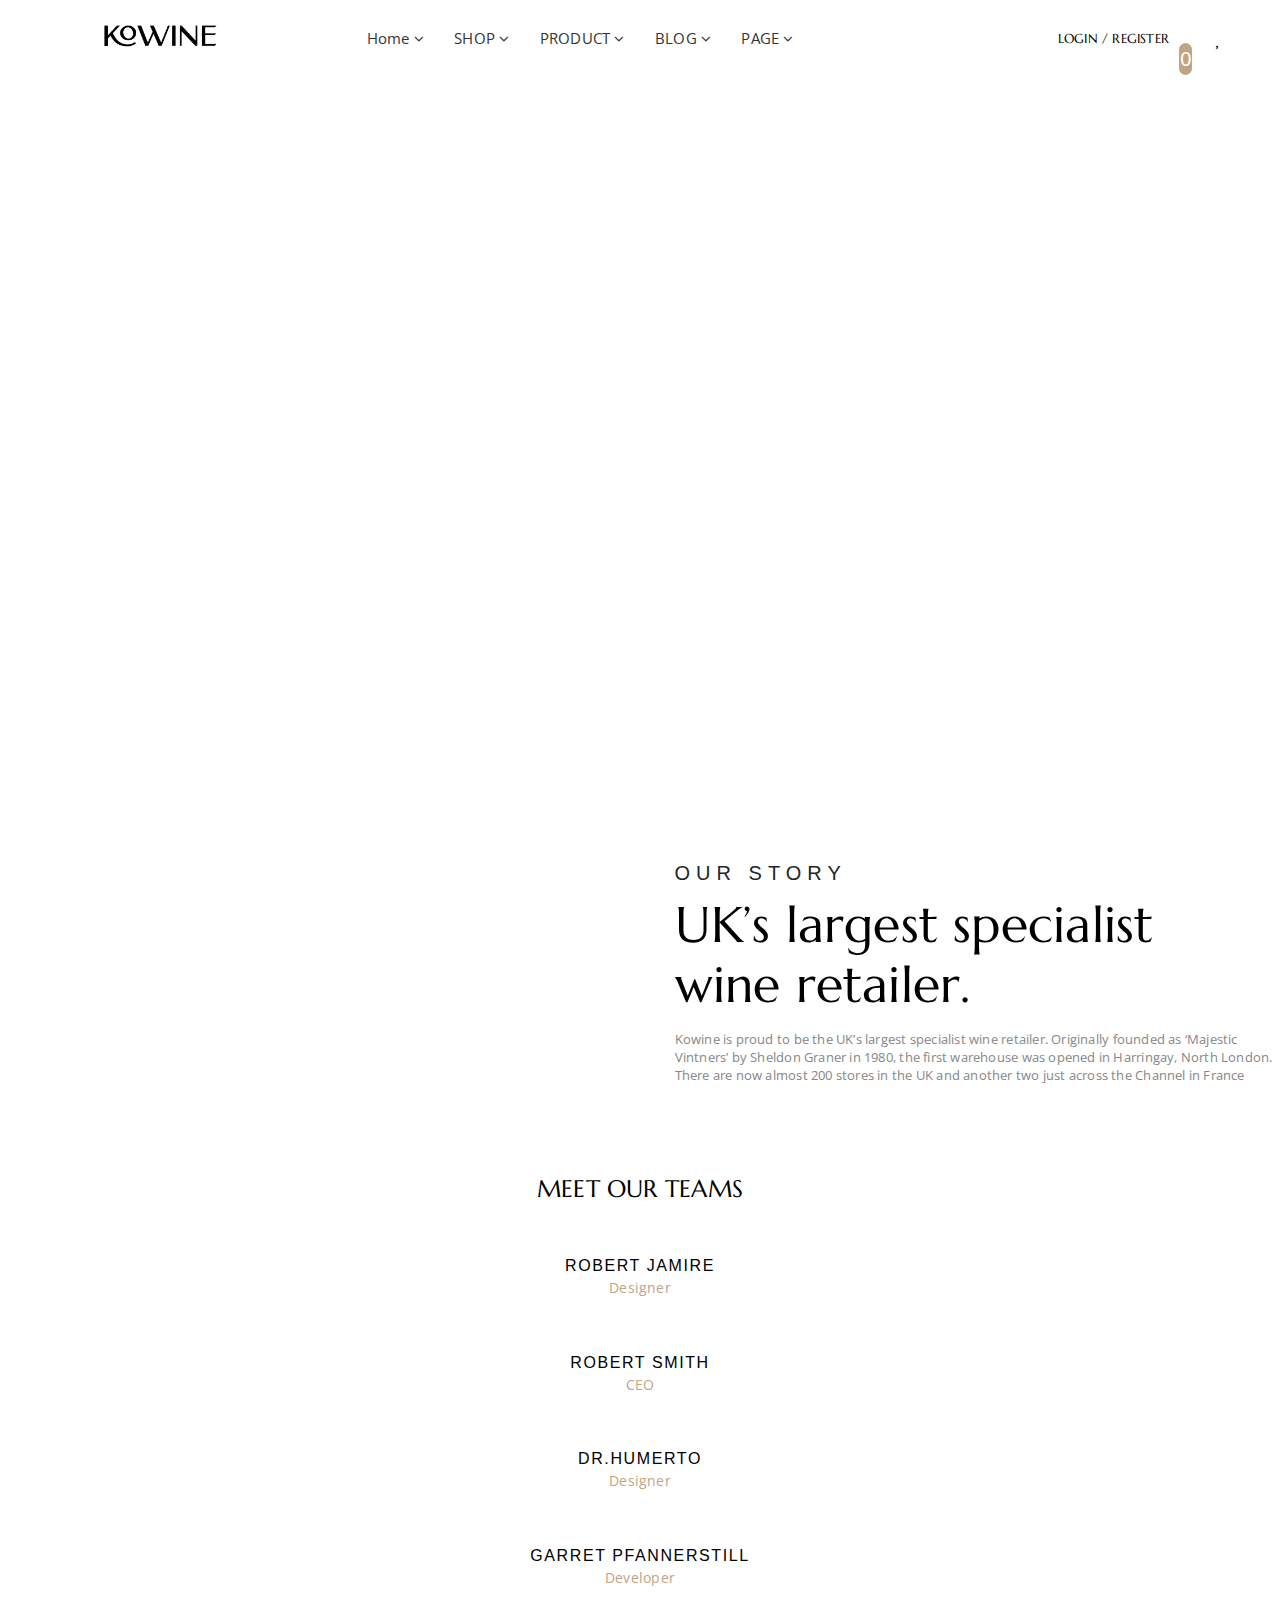
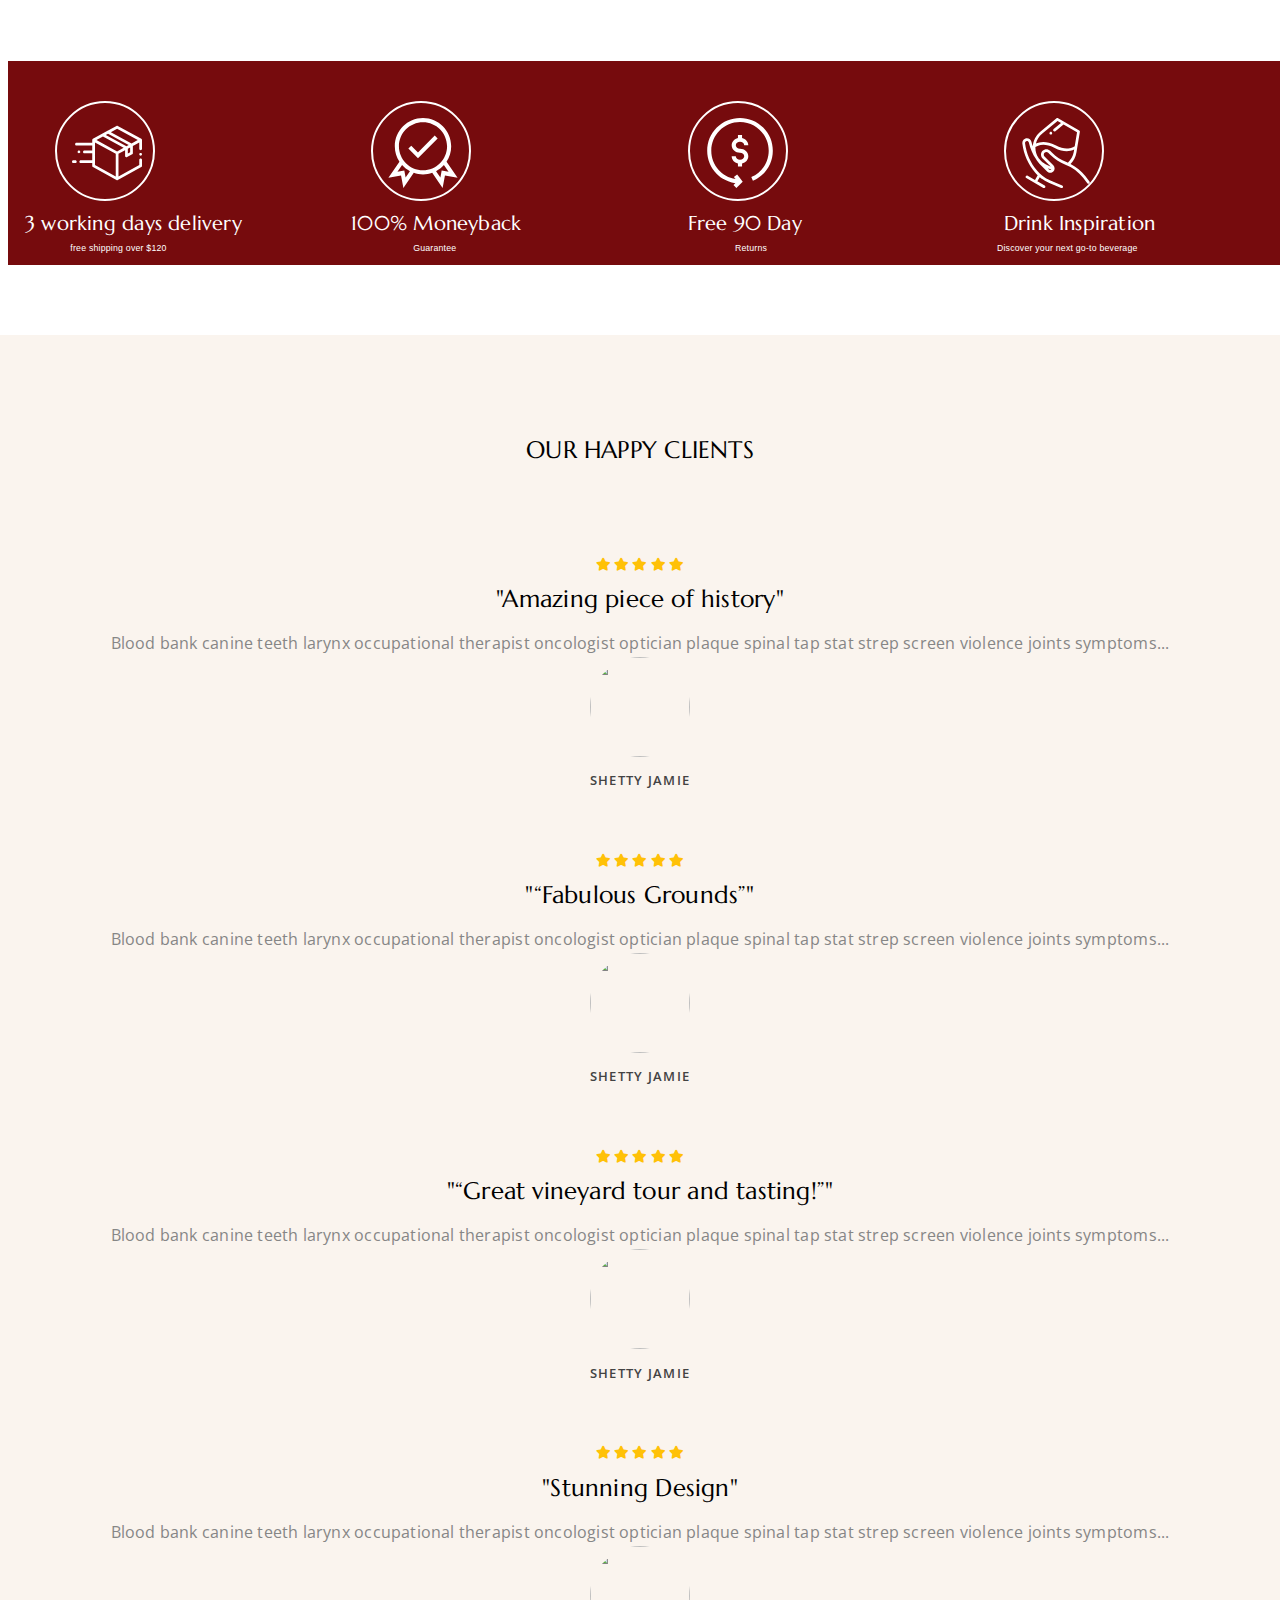
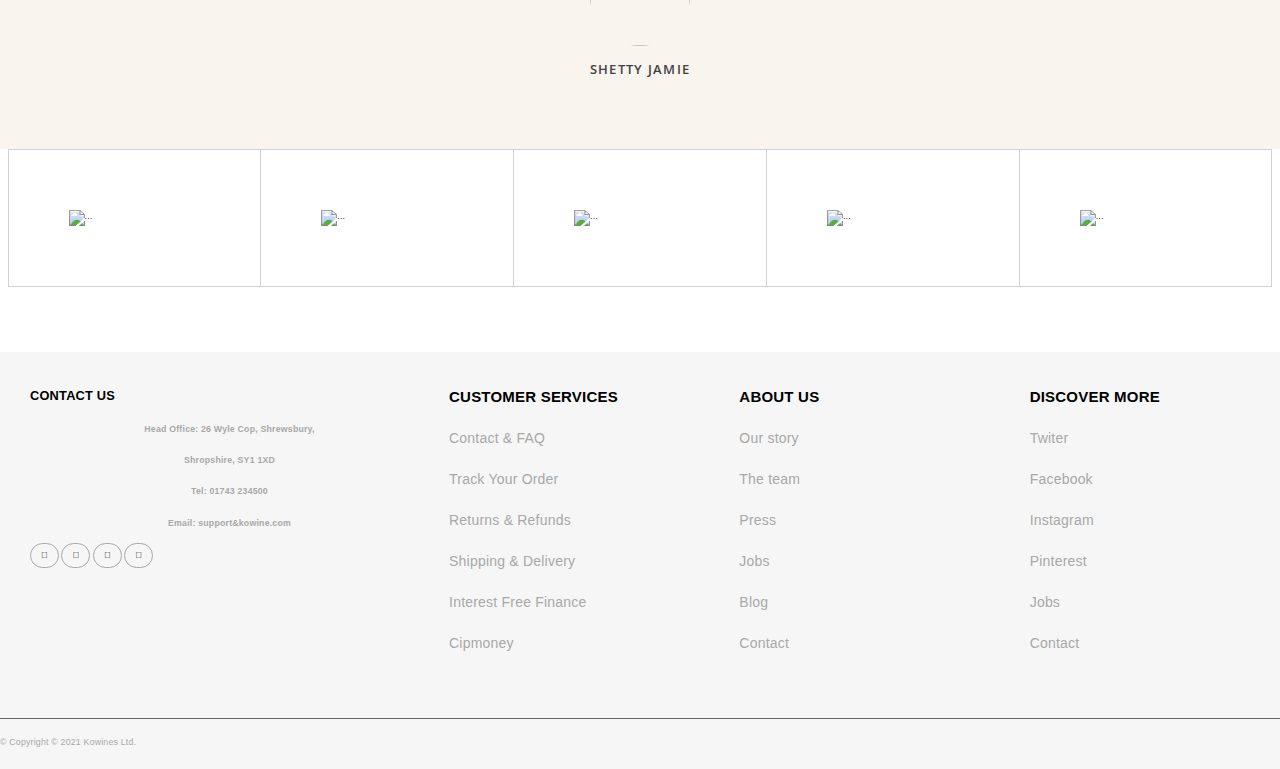
==== commit 168da129: "19.12.2022" ====
--- a/Final Project/about.html
+++ b/Final Project/about.html
@@ -139,7 +139,7 @@
                 </a>
                 <a href="#">
                     <i class="fa-solid fa-bag-shopping" class="sebet"></i>
-                    <span class="sifir">0</span>
+                    <p class="sifir">0</p>
                 </a>
 
             </div>
--- a/Final Project/style.css
+++ b/Final Project/style.css
@@ -77,6 +77,8 @@
   justify-content: space-between;
 }
 .header-down-left {
+  width: 70%;
+  justify-content: space-around;
   display: flex;
   align-items: center;
 }
@@ -90,6 +92,9 @@
 }
 .header-down-icons a:hover {
   color: #c0a483;
+}
+.header-down-icons{
+  position: relative;
 }
 .sebet {
   position: relative;
@@ -98,6 +103,7 @@
   border: 1px solid #c0a483;
   border-radius: 50px;
   color: #fff;
+  top: 20px;
   background-color: #c0a483;
   position: absolute;
 }
@@ -118,7 +124,7 @@
   height: 556px;
   position: relative;
 }
- .slider-text-spr p{
+.slider-text-spr p {
   position: absolute;
   color: red;
   z-index: 1;
@@ -130,26 +136,73 @@
   color: #fff;
   width: 340px;
 }
-.slider-text-spr .soz2{
-top: 65%;
-font-size: 19px;
-width: 490px;
-}
-.slider-text-spr .soz3{
+.slider-text-spr .soz2 {
+  top: 65%;
+  font-size: 19px;
+  width: 490px;
+}
+.slider-text-spr .soz3 {
   top: 70%;
-  padding: 0px 33px ;
-  color: #000 ;
-}
-.soz3 a{
-  border: 2px SOLID #fff ;
-  font-size: 13px ;
+  padding: 0px 33px;
+  color: #000;
+}
+.soz3 a {
+  border: 2px SOLID #fff;
+  font-size: 13px;
   padding: 10px 40px;
   color: #fff;
 }
-.soz3 a:hover{
-  background-color: #c0a483 ;
+.soz3 a:hover {
+  background-color: #c0a483;
   border-color: #c0a483;
 }
+
+#tabmenu-all {
+  border-top: 1px solid #e7e7e7;
+  border-bottom: 1px solid #e7e7e7;
+  margin-top: 100px;
+  
+}
+
+.tabmenu {
+  width: 25%;
+  margin: 2rem auto;
+}
+.links {
+  display: flex;
+}
+.links button {
+  font-size: 20px;
+  padding: 0 0 5px;
+  border: 0;
+  display: inline-block;
+  position: relative;
+  font-weight: 400;
+  font-family: Marcellus, serif;
+  background-color: #fff;
+  flex: 1;
+  border: none;
+  padding: 10px 0;
+  /* font-weight: bold; */
+}
+
+.btn_active {
+  text-decoration: underline;
+}
+#tabmenu-all {
+  background-color: #fff;
+}
+
+.tabmenu-text-one p {
+  font-family: Open Sans, sans-serif;
+  font-size: 14px;
+  font-weight: 400;
+  line-height: 1.75;
+  color: #868686;
+  text-align: left;
+  margin-bottom: 50px;
+}
+
 
 /* .slider-text-spr2{
   z-index: 10;
@@ -245,7 +298,7 @@
 .box-all {
   background-color: #fff;
   display: flex;
-  justify-content:space-around;
+  justify-content: space-around;
 }
 
 .box-all .box {
@@ -263,8 +316,8 @@
 .card {
   width: 417px;
 }
-.card{
-    border-radius: 0px;
+.card {
+  border-radius: 0px;
 }
 .stars {
   width: 80px;
@@ -279,6 +332,8 @@
 }
 .star-text {
   display: flex;
+  margin-top: 15px;
+  margin-bottom: 15px;
   width: 200px;
   margin-left: 33%;
 }
@@ -298,7 +353,7 @@
   font-weight: 400;
   line-height: 16px;
 }
-.wine-all-slider{
+.wine-all-slider {
   background-image: url(/image/banner9.webp);
   width: 100%;
 }
@@ -307,21 +362,20 @@
   text-align: center;
 }
 .price span {
-  
   font-size: 16px;
   color: #c0a483;
   font-weight: 400;
   font-family: Marcellus, serif;
 }
-.info{
+.info {
   margin-top: 15px;
   text-align: start;
 }
-.text-hot-all{
-    display: flex;
-    justify-content: space-between;
-    width: 400px;
-    margin: 10px auto;
+.text-hot-all {
+  display: flex;
+  justify-content: space-between;
+  width: 400px;
+  margin: 10px auto;
 }
 .text-hot {
   background-color: #c0a483;
@@ -339,101 +393,98 @@
   font-family: Marcellus, serif;
 }
 .text-hot-2 {
-    background-color: #b12a2a;
-    width: 47px;
-    height: 24px;
-    color: #fff;
-  }
-  .text-hot-2 p{
-    text-align: center;
-  }
-  
-
-
-
-  .card-slider-2 .card {
-    margin-left: 20px;
-    width: 300px;
-    border-radius: 0;
-  }
-  .card-slider-2 .card-body {
-    padding: 0px;
-  }
-  
-  .card-slider-2 .stars {
-    width: 80px;
-    text-align: center;
-  }
-  .card-slider-2 .stars i {
-    font-size: 9px;
-    color: #ea1e1e;
-  }
-  /* .card-slider-2 {
+  background-color: #b12a2a;
+  width: 47px;
+  height: 24px;
+  color: #fff;
+}
+.text-hot-2 p {
+  text-align: center;
+}
+
+.card-slider-2 .card {
+  margin-left: 20px;
+  width: 300px;
+  border-radius: 0;
+}
+.card-slider-2 .card-body {
+  padding: 0px;
+}
+
+.card-slider-2 .stars {
+  width: 80px;
+  text-align: center;
+}
+.card-slider-2 .stars i {
+  font-size: 9px;
+  color: #ea1e1e;
+}
+/* .card-slider-2 {
     height: 100%;
   } */
-  .card-slider-2 .star-text {
-    display: flex;
-    width: 200px;
-    margin-left: 33%;
-  }
-  .card-slider-2 .ulduz-text p {
-    margin-top: 5px;
-    color: #a3a3a3;
-    font-size: 12px;
-  }
-  .card-slider-2 .mehsul-adi p {
-    text-align: center;
-    width: 250px;
-    font-size: 12px;
-    text-transform: uppercase;
-    font-family: Marcellus, serif;
-    letter-spacing: 0.1em;
-    margin: 2px auto 7px;
-    font-weight: 400;
-    line-height: 16px;
-  }
-  
-  .card-slider-2 .price {
-    text-align: center;
-  }
-  .card-slider-2 .pricee span {
-    font-size: 16px;
-    color: #c0a483;
-    font-weight: 400;
-    font-family: Marcellus, serif;
-  }
-  .card-slider-2 .text-hot-all {
-    display: flex;
-    justify-content: space-between;
-    width: 400px;
-    margin: 10px auto;
-  }
-  .card-slider-2 .text-hot {
-    background-color: #c0a483;
-    width: 47px;
-    height: 24px;
-  }
-  .card-slider-2 .text-hot p {
-    text-align: center;
-    align-items: center;
-    color: #fff;
-    font-size: 14px;
-    /* padding: 1px 7px; */
-    /* text-transform: capitalize; */
-    font-weight: 500;
-    font-family: Marcellus, serif;
-  }
-  .card-slider-2 .text-hot-2 {
-    background-color: #b12a2a;
-    width: 47px;
-    height: 24px;
-    color: #fff;
-    font-family: Marcellus, serif;    
-  }
-  .card-slider-2 .text-hot-2 p {
-    text-align: center;
-  }
-  
+.card-slider-2 .star-text {
+  display: flex;
+  width: 200px;
+  margin-left: 33%;
+}
+.card-slider-2 .ulduz-text p {
+  margin-top: 5px;
+  color: #a3a3a3;
+  font-size: 12px;
+}
+.card-slider-2 .mehsul-adi p {
+  text-align: center;
+  width: 250px;
+  font-size: 12px;
+  text-transform: uppercase;
+  font-family: Marcellus, serif;
+  letter-spacing: 0.1em;
+  margin: 2px auto 7px;
+  font-weight: 400;
+  line-height: 16px;
+}
+
+.card-slider-2 .price {
+  text-align: center;
+}
+.card-slider-2 .pricee span {
+  font-size: 16px;
+  color: #c0a483;
+  font-weight: 400;
+  font-family: Marcellus, serif;
+}
+.card-slider-2 .text-hot-all {
+  display: flex;
+  justify-content: space-between;
+  width: 400px;
+  margin: 10px auto;
+}
+.card-slider-2 .text-hot {
+  background-color: #c0a483;
+  width: 47px;
+  height: 24px;
+}
+.card-slider-2 .text-hot p {
+  text-align: center;
+  align-items: center;
+  color: #fff;
+  font-size: 14px;
+  /* padding: 1px 7px; */
+  /* text-transform: capitalize; */
+  font-weight: 500;
+  font-family: Marcellus, serif;
+}
+.card-slider-2 .text-hot-2 {
+  background-color: #b12a2a;
+  width: 47px;
+  height: 24px;
+  color: #fff;
+  font-family: Marcellus, serif;
+}
+.card-slider-2 .text-hot-2 p {
+  text-align: center;
+}
+
 /* 
 .balaca-sekil{
   position: relative;
@@ -477,7 +528,6 @@
   color: #fff;
 } */
 
-
 .balaca-sekil {
   position: relative;
   margin-top: 40px;
@@ -494,10 +544,10 @@
   font-size: 20px;
   color: #fff;
 }
-.text-button-text span{
+.text-button-text span {
   color: #af8b61;
 }
-.text-button-text{
+.text-button-text {
   width: 1000px;
   font-size: 30px;
 }
@@ -521,44 +571,44 @@
   margin-left: 15px;
 }
 #four-card {
-	 padding-top: 7rem;
-   padding-bottom: 7rem;
-}
- #four-card .container {
-	 background-color: #760b0d;
-}
- #four-card .container .card {
-	 border: none;
-	 background-color: #760b0d;
-	 display: inline-block;
-}
- #four-card .container .card .logo {
-	 fill: #fff;
-	 border: 2px solid white;
-	 border-radius: 100%;
-	 display: inline-block;
-	 margin: 4rem 0 0 4rem;
-	 width: 100px;
-	 height: 100px;
-	 display: inline-block;
-}
- #four-card .container .card .img svg {
-	 width: 7rem;
-	 display: inline-block;
-	 margin: 1.5rem 0 0 1.5rem;
-}
- #four-card .container .card .card-body h5 {
-	 color: #fff;
-   font-family: "Marcellus", Sans-serif;
-   font-size: 20px;
-   font-weight: 400;
-   line-height: 26px;
-}
- #four-card .container .card .card-body p {
+  padding-top: 7rem;
+  padding-bottom: 7rem;
+}
+#four-card .container {
+  background-color: #760b0d;
+}
+#four-card .container .card {
+  border: none;
+  background-color: #760b0d;
+  display: inline-block;
+}
+#four-card .container .card .logo {
+  fill: #fff;
+  border: 2px solid white;
+  border-radius: 100%;
+  display: inline-block;
+  margin: 4rem 0 0 4rem;
+  width: 100px;
+  height: 100px;
+  display: inline-block;
+}
+#four-card .container .card .img svg {
+  width: 7rem;
+  display: inline-block;
+  margin: 1.5rem 0 0 1.5rem;
+}
+#four-card .container .card .card-body h5 {
+  color: #fff;
+  font-family: "Marcellus", Sans-serif;
+  font-size: 20px;
+  font-weight: 400;
+  line-height: 26px;
+}
+#four-card .container .card .card-body p {
   color: #fff;
   margin-left: -21rem;
   text-align: center;
-} 
+}
 .grape {
   margin-top: 30px;
   position: relative;
@@ -605,337 +655,325 @@
   width: 200px;
   height: 200px;
   /* border: 2px solid; */
-  /* padding: 20px; */
-  /* background-color: #fff; */
-  /* padding: 20px; */
-/* } */ 
-.card img{
-  padding: 60px
-}
-.card img:hover{
+/* padding: 20px; */
+/* background-color: #fff; */
+/* padding: 20px; */
+/* } */
+.card img {
+  padding: 60px;
+}
+.card img:hover {
   transform: scale(1.1);
 }
 
-
-
-
-
-@import url('https://fonts.googleapis.com/css2?family=Open+Sans:ital,wght@0,400;0,700;0,800;1,400;1,700;1,800&display=swap');
+@import url("https://fonts.googleapis.com/css2?family=Open+Sans:ital,wght@0,400;0,700;0,800;1,400;1,700;1,800&display=swap");
 
 * {
-    box-sizing: border-box;
-    transition: all 0.3s ease;
+  box-sizing: border-box;
+  transition: all 0.3s ease;
 }
 
 body {
-    background: #fafafa;
-    font-family: "Open Sans", "Noto Sans", HelveticaNeueCyr, Helvetica, sans-serif;
-    font-size: 11pt;
+  background: #fafafa;
+  font-family: "Open Sans", "Noto Sans", HelveticaNeueCyr, Helvetica, sans-serif;
+  font-size: 11pt;
 }
 
 footer#site-footer {
   margin-top: 65px;
-    width: 1350px;
-    background: #F6F6F6;
-    padding: 1rem;
-    color: #a8a8a8;
+  width: 1350px;
+  background: #f6f6f6;
+  padding: 1rem;
+  color: #a8a8a8;
 }
 
 footer#site-footer a {
-    color: #a8a8a8;
+  color: #a8a8a8;
 }
 
 footer#site-footer a:hover {
-    color: #c0a483;
+  color: #c0a483;
 }
 
 footer#site-footer h1 {
-    color: #cecece;
+  color: #cecece;
 }
 
 footer#site-footer section.horizontal-footer-section {
-    display: flex;
-    flex-direction: row;
-    flex-wrap: nowrap;
-    align-items: center;
-    padding: 2.38rem 2rem;
+  display: flex;
+  flex-direction: row;
+  flex-wrap: nowrap;
+  align-items: center;
+  padding: 2.38rem 2rem;
 }
 
 footer#site-footer section.horizontal-footer-section#footer-top-section {
-    justify-content: center;
+  justify-content: center;
 }
 
 footer#site-footer #footer-logo {
-    margin-right: auto;
-    flex-shrink: 0;
+  margin-right: auto;
+  flex-shrink: 0;
 }
 
 footer#site-footer #footer-logo img {
-    height: 2.28rem;
+  height: 2.28rem;
 }
 
 footer#site-footer ul#footer-top-menu {
+  padding: 0;
+  margin: 0;
+}
+
+footer#site-footer ul#footer-top-menu li {
+  display: inline;
+  list-style-type: none;
+  margin-right: 1.32rem;
+  font-weight: bold;
+}
+
+footer#site-footer ul#footer-top-menu li a {
+  text-decoration: none;
+}
+
+footer#site-footer .footer-top-menu-item-active {
+  position: relative;
+}
+
+footer#site-footer .footer-top-menu-item-active a {
+  color: #007ba6;
+}
+
+footer#site-footer .footer-top-menu-item-active a:hover {
+  color: #00c3ce;
+}
+
+footer#site-footer .footer-top-menu-item-active::before {
+  content: "";
+  background: #007ba6;
+  padding: 0.15rem 0;
+  width: 100%;
+  position: absolute;
+  top: 1.68em;
+}
+
+footer#site-footer .footer-top-menu-item-active:hover::before {
+  background: #00c3ce;
+  transition-duration: 0.6s;
+}
+
+footer#site-footer #footer-buttons-container {
+  margin-left: auto;
+  flex-shrink: 0;
+}
+
+footer#site-footer a.footer-button {
+  background: transparent;
+  border: 0.15rem solid #a8a8a8;
+  border-radius: 1.38rem;
+  padding: 0.5rem 1rem;
+  font-weight: bold;
+  text-decoration: none;
+  display: inline-block;
+  color: #000;
+}
+
+footer#site-footer a.footer-button:hover {
+  border-color: #c0a483;
+  background-color: #c0a483;
+}
+
+footer#site-footer section.horizontal-footer-section#footer-middle-section {
+  align-items: flex-start;
+}
+
+footer#site-footer .footer-columns {
+  flex-basis: 32%;
+  padding-right: 1rem;
+}
+.footer-columns ul li a {
+  font-size: 14px;
+}
+
+footer#site-footer .footer-columns-large {
+  flex-basis: 46%;
+  padding-right: 2rem;
+}
+
+footer#site-footer .footer-columns h1 {
+  font-size: 15px;
+  margin-top: 0;
+  margin-bottom: 1rem;
+  color: #000;
+
+  font-weight: 800;
+}
+
+footer#site-footer .footer-columns.footer-columns-large h1 {
+  font-size: 1.28rem;
+  margin-top: 3rem;
+  color: #000;
+  margin-bottom: 1.32rem;
+}
+
+footer#site-footer .footer-columns.footer-columns-large h1:first-child {
+  margin-top: 0;
+}
+
+footer#site-footer ul.footer-column-menu {
+  margin: 0;
+  padding: 0;
+}
+
+footer#site-footer ul.footer-column-menu li {
+  list-style-type: none;
+  margin-top: 20px;
+  font-size: 0.88rem;
+}
+
+footer#site-footer #footer-about address {
+  font-style: normal;
+  font-weight: bold;
+}
+
+footer#site-footer #footer-about address p img {
+  margin-right: 1.68rem;
+}
+footer#site-footer #footer-about address p {
+  margin-top: 18px;
+}
+
+footer#site-footer #footer-about a.footer-button {
+  margin-top: 1.32rem;
+}
+footer#site-footer #footer-about a.footer-button:hover {
+  color: #fff;
+}
+
+footer#site-footer section.horizontal-footer-section#footer-bottom-section {
+  padding: 1.32rem 0;
+  margin: 4rem -1rem -0.68rem -1rem;
+  border-top: 0.05rem solid #666666;
+}
+
+footer#site-footer #footer-social-buttons {
+  justify-self: flex-end;
+  margin-left: auto;
+}
+
+footer#site-footer #footer-social-buttons img {
+  margin-left: 0.68rem;
+}
+
+footer#site-footer #footer-social-buttons img:hover {
+  cursor: pointer;
+}
+
+@media screen and (max-width: 959px) {
+  footer#site-footer {
+    width: 100%;
+  }
+
+  footer#site-footer section.horizontal-footer-section {
+    flex-direction: column;
+    flex-wrap: wrap;
+  }
+
+  footer#site-footer section.horizontal-footer-section div {
+    flex-basis: 100%;
+    width: 100%;
+  }
+
+  footer#site-footer ul li {
+    display: block !important;
+    padding: 1em !important;
+    border-top: 1px solid #555555;
+    border-bottom: none;
+    border-left: none;
+    border-right: none;
+    font-size: 1.15rem !important;
+  }
+
+  footer#site-footer ul li:first-child {
+    border-top: none;
+  }
+
+  footer#site-footer a.footer-button {
+    display: block;
+    text-align: center;
+    max-width: 350px;
+    margin: 0.32rem auto;
+  }
+
+  footer#site-footer section.horizontal-footer-section#footer-top-section div {
+    margin-top: 0;
+    margin-bottom: 1.68rem;
+  }
+
+  footer#site-footer #footer-logo {
+    margin-right: 0;
+  }
+
+  footer#site-footer #footer-buttons-container {
+    margin-left: 0;
+  }
+
+  footer#site-footer ul#footer-top-menu {
+    width: 100%;
+    margin: 2rem 0 0 0;
+  }
+
+  footer#site-footer .footer-top-menu-item-active::before {
+    display: none;
+  }
+
+  footer#site-footer #footer-about {
+    margin-bottom: 3rem;
+  }
+
+  footer#site-footer .footer-columns-large,
+  footer#site-footer .footer-columns {
+    padding-right: 0;
+  }
+
+  footer#site-footer .footer-columns {
+    margin-top: 0;
+    margin-bottom: 4rem;
+  }
+
+  footer#site-footer .footer-columns:last-child {
+    margin-bottom: 0;
+  }
+
+  footer#site-footer .footer-columns h1 {
+    text-align: center;
+    font-size: 1.3rem;
+    text-transform: uppercase;
+    letter-spacing: 0.15rem;
+  }
+
+  footer#site-footer ul.footer-column-menu li {
+    margin-bottom: 0;
+    display: block;
+    text-align: center;
+  }
+
+  footer#site-footer section#footer-bottom-section div {
+    text-align: center;
+  }
+
+  footer#site-footer section.horizontal-footer-section#footer-bottom-section {
+    margin: 1.32rem 0;
     padding: 0;
-    margin: 0;
-}
-
-footer#site-footer ul#footer-top-menu li {
-    display: inline;
-    list-style-type: none;
-    margin-right: 1.32rem;
-    font-weight: bold;
-}
-
-footer#site-footer ul#footer-top-menu li a {
-    text-decoration: none;
-}
-
-footer#site-footer .footer-top-menu-item-active {
-    position: relative;
-}
-
-footer#site-footer .footer-top-menu-item-active a {
-    color: #007ba6;
-}
-
-footer#site-footer .footer-top-menu-item-active a:hover {
-    color: #00c3ce;
-}
-
-footer#site-footer .footer-top-menu-item-active::before {
-    content: "";
-    background: #007ba6;
-    padding: 0.15rem 0;
-    width: 100%;
-    position: absolute;
-    top: 1.68em;
-}
-
-footer#site-footer .footer-top-menu-item-active:hover::before {
-    background: #00c3ce;
-    transition-duration: 0.6s;
-}
-
-footer#site-footer #footer-buttons-container {
-    margin-left: auto;
-    flex-shrink: 0;
-}
-
-footer#site-footer a.footer-button {
-    background: transparent;
-    border: 0.15rem solid #a8a8a8;
-    border-radius: 1.38rem;
-    padding: 0.5rem 1rem;
-    font-weight: bold;
-    text-decoration: none;
-    display: inline-block;
-    color: #000;
-}
-
-footer#site-footer a.footer-button:hover {
-    border-color: #c0a483;
-    background-color: #c0a483;
-}
-
-footer#site-footer section.horizontal-footer-section#footer-middle-section {
-    align-items: flex-start;
-}
-
-footer#site-footer .footer-columns {
-    flex-basis: 32%;
-    padding-right: 1rem;
-}
-.footer-columns ul li a{
-  font-size: 14px;
-}
-
-footer#site-footer .footer-columns-large {
-    flex-basis: 46%;
-    padding-right: 2rem;
-}
-
-footer#site-footer .footer-columns h1 {
-    font-size: 15px;
-    margin-top: 0;
-    margin-bottom: 1rem;
-    color: #000;
-
-    font-weight: 800;
-}
-
-footer#site-footer .footer-columns.footer-columns-large h1 {
-    font-size: 1.28rem;
-    margin-top: 3rem;
-    color: #000;
-    margin-bottom: 1.32rem;
-}
-
-footer#site-footer .footer-columns.footer-columns-large h1:first-child {
-    margin-top: 0;
-}
-
-footer#site-footer ul.footer-column-menu {
-    margin: 0;
-    padding: 0;
-}
-
-footer#site-footer ul.footer-column-menu li {
-    list-style-type: none;
-    margin-top: 20px;
-    font-size: 0.88rem;
-}
-
-footer#site-footer #footer-about address {
-    font-style: normal;
-    font-weight: bold;
-}
-
-footer#site-footer #footer-about address p img {
-    margin-right: 1.68rem;
-}
-footer#site-footer #footer-about address p  {
-  margin-top: 18px;
-}
-
-footer#site-footer #footer-about a.footer-button {
+    border-top: 0;
+  }
+
+  footer#site-footer section#footer-bottom-section #footer-social-buttons {
     margin-top: 1.32rem;
-}
-footer#site-footer #footer-about a.footer-button:hover{
-  color: #fff;
-}
-
-footer#site-footer section.horizontal-footer-section#footer-bottom-section {
-    padding: 1.32rem 0;
-    margin:4rem -1rem -0.68rem -1rem;
-    border-top: 0.05rem solid #666666;
-}
-
-footer#site-footer #footer-social-buttons {
-    justify-self: flex-end;
-    margin-left: auto;
-}
-
-footer#site-footer #footer-social-buttons img {
-    margin-left: 0.68rem;
-}
-
-footer#site-footer #footer-social-buttons img:hover {
-    cursor: pointer;
-}
-
-
-
-
-
-
-@media screen and (max-width: 959px) {
-
-    footer#site-footer {
-        width: 100%;
-    }
-
-    footer#site-footer section.horizontal-footer-section {
-        flex-direction: column;
-        flex-wrap: wrap;
-    }
-
-    footer#site-footer section.horizontal-footer-section div {
-        flex-basis: 100%;
-        width: 100%;
-    }
-
-    footer#site-footer ul li {
-        display: block !important;
-        padding: 1em !important;
-        border-top: 1px solid #555555;
-        border-bottom: none;
-        border-left: none;
-        border-right: none;
-        font-size: 1.15rem !important;
-    }
-
-    footer#site-footer ul li:first-child {
-        border-top: none;
-    }
-
-    footer#site-footer a.footer-button {
-        display: block;
-        text-align: center;
-        max-width: 350px;
-        margin: 0.32rem auto;
-    }
-
-    footer#site-footer section.horizontal-footer-section#footer-top-section div {
-        margin-top: 0;
-        margin-bottom: 1.68rem;
-    }
-
-    footer#site-footer #footer-logo {
-        margin-right: 0;
-    }
-
-    footer#site-footer #footer-buttons-container {
-        margin-left: 0;
-    }
-
-    footer#site-footer ul#footer-top-menu {
-        width: 100%;
-        margin: 2rem 0 0 0;
-    }
-
-    footer#site-footer .footer-top-menu-item-active::before {
-        display: none;
-    }
-
-    footer#site-footer #footer-about {
-        margin-bottom: 3rem;
-    }
-
-    footer#site-footer .footer-columns-large,
-    footer#site-footer .footer-columns {
-        padding-right: 0;
-    }
-
-    footer#site-footer .footer-columns {
-        margin-top: 0;
-        margin-bottom: 4rem;
-    }
-
-    footer#site-footer .footer-columns:last-child {
-        margin-bottom: 0;
-    }
-
-    footer#site-footer .footer-columns h1 {
-        text-align: center;
-        font-size: 1.3rem;
-        text-transform: uppercase;
-        letter-spacing: 0.15rem;
-    }
-
-    footer#site-footer ul.footer-column-menu li {
-        margin-bottom: 0;
-        display: block;
-        text-align: center;
-    }
-
-    footer#site-footer section#footer-bottom-section div {
-        text-align: center;
-    }
-
-    footer#site-footer section.horizontal-footer-section#footer-bottom-section {
-        margin: 1.32rem 0;
-        padding: 0;
-        border-top: 0;
-    }
-
-    footer#site-footer section#footer-bottom-section #footer-social-buttons {
-        margin-top: 1.32rem;
-    }
-}
-
-
-
-.title h2{
+  }
+}
+
+.title h2 {
   margin: 0px;
   padding: 0px;
   /* box-sizing: border-box; */
@@ -944,53 +982,52 @@
   font-family: Marcellus, serif;
   font-size: 30px;
   font-weight: 400;
-
-} 
-
-
-body{
+}
+
+body {
   background-repeat: no-repeat;
   background-size: cover;
   background-attachment: fixed;
 }
 
-form{
+form {
+  position: relative;
+  top: -200px;
   background: #2a2b2d;
   width: 640px;
   margin: 50px auto;
-  max-width: 97%;
+  max-width: 111%;
   border-radius: 4px;
-  padding: 70px 70px 80px 70px;
+  padding: 79px 68px 125px 70px;
   width: 755px;
 }
 
-
-form .title h2{
+form .title h2 {
   text-align: center;
   padding-bottom: 8px;
   margin-bottom: 50px;
 }
 
-form .half{
+form .half {
   display: flex;
   justify-content: space-between;
 }
 
-form .half .item{
+form .half .item {
   display: flex;
   flex-direction: column;
   margin-bottom: 24px;
   width: 48%;
 }
 
-form label{
+form label {
   display: block;
   font-size: 13px;
   letter-spacing: 3.5px;
   margin-bottom: 16px;
 }
 
-form .half .item input{
+form .half .item input {
   border: 1px solid #555657;
   outline: 0;
   padding: 16px;
@@ -1000,11 +1037,11 @@
   font-size: 17px;
 }
 
-form .full{
+form .full {
   margin-bottom: 24px;
 }
 
-form .full textarea{
+form .full textarea {
   background: transparent;
   border: 1px solid #555657;
   outline: 0;
@@ -1014,11 +1051,11 @@
   font-size: 17px;
 }
 
-form .action{
+form .action {
   margin-bottom: 32px;
 }
 
-form .action input{
+form .action input {
   background: transparent;
   border: 1px solid #555657;
   cursor: pointer;
@@ -1031,66 +1068,34 @@
   margin-right: 10px;
 }
 
-form .action input[type="submit"]{
+form .action input[type="submit"] {
   background: #6b6b6b;
   color: #fff;
 }
 
-
-
-form .half .item input:focus, form .full textarea:focus, form .action input[type="reset"]:hover, form .icons a:hover{
-  background: rgba(255,255,255,0.075);
-}
-
-@media (max-width: 480px){
-  form .half{
+form .half .item input:focus,
+form .full textarea:focus,
+form .action input[type="reset"]:hover,
+form .icons a:hover {
+  background: rgba(255, 255, 255, 0.075);
+}
+
+@media (max-width: 480px) {
+  form .half {
     flex-direction: column;
   }
-  form .half .item{
+  form .half .item {
     width: 100%;
   }
-  form .action{
+  form .action {
     display: flex;
     flex-direction: column;
   }
-  form .action input{
+  form .action input {
     margin-bottom: 10px;
     width: 100%;
   }
 }
-
-
-
-
-
-
-
-
-
-
-
-
-
-
-
-
-
-
-
-
-
-
-
-
-
-
-
-
-
-
-
-
-
 
 *:before,
 *:after {
@@ -1099,17 +1104,17 @@
   box-sizing: border-box;
 }
 .tutorial ul {
- z-index: 999999;
-}
-body,
+  z-index: 999999;
+}
+/* body,
 html {
-  height: 100%;
-  background-color: #eee;
-}
-.container {
+  height: 100%; 
+   background-color: #eee;
+} */
+/* .container {
   width: 100%;
   height: 100%;
-}
+} */
 .tutorial {
   width: 100%;
   background-color: #fff;
@@ -1176,14 +1181,14 @@
 .tutorial ul li:hover ul li:hover {
   background-color: #fff;
 }
-.costomer h1{
+.costomer h1 {
   font-family: "Marcellus", Sans-serif;
   font-size: 30px;
   font-weight: 400;
   margin-top: 72px;
 }
-.costomer p{
-  font-family: Open Sans,sans-serif;
+.costomer p {
+  font-family: Open Sans, sans-serif;
   font-size: 20px;
   font-weight: 400;
   line-height: 1.75;
@@ -1192,107 +1197,101 @@
   margin-top: 48px;
 }
 .contact-adress .adress svg {
-    width: 60px;
-    height: 60px;
-    color: rgb(165, 159, 159);
-    border: 1px solid #000;
-    padding: 7px;
-}
-.contact-adress .adress  {
-  display: flex;
-  align-items: center;
-  gap: 20px;
-    margin-top: 25px;
-  
-}
-.contact-adress span{
-      font-family: "Marcellus", Sans-serif;
-    font-size: 15px;
-    font-weight: 400;
-    line-height: 20px;
-    letter-spacing: 1px;
-}
-.contact-adress .phone svg {
-    width: 60px;
-    height: 60px;
-    color: rgb(165, 159, 159);
-    border: 1px solid #000;
-    padding: 7px;
-}
-.contact-adress .phone  {
-  display: flex;
-  align-items: center;
-  gap: 20px;
-    margin-top: 25px;
-
-}
-.contact-adress .mail svg {
-    width: 60px;
-    height: 60px;
-    color: rgb(165, 159, 159);
-    border: 1px solid #000;
-    padding: 7px;
-}
-.contact-adress .mail  {
-  display: flex;
-  align-items: center;
-  gap: 20px;
-    margin-top: 25px;
-
-}
-#new-letter{
-  background-color: #2a2b2d;
-}
-
-.iconandtext-all .iconandtext i {
-   font-size: 52px;
-    color: rgb(165, 159, 159);
-    color: #fff;
-    
-}
-.iconandtext-all .iconandtext  {
+  width: 60px;
+  height: 60px;
+  color: rgb(165, 159, 159);
+  border: 1px solid #000;
+  padding: 7px;
+}
+.contact-adress .adress {
   display: flex;
   align-items: center;
   gap: 20px;
   margin-top: 25px;
 }
+.contact-adress span {
+  font-family: "Marcellus", Sans-serif;
+  font-size: 15px;
+  font-weight: 400;
+  line-height: 20px;
+  letter-spacing: 1px;
+}
+.contact-adress .phone svg {
+  width: 60px;
+  height: 60px;
+  color: rgb(165, 159, 159);
+  border: 1px solid #000;
+  padding: 7px;
+}
+.contact-adress .phone {
+  display: flex;
+  align-items: center;
+  gap: 20px;
+  margin-top: 25px;
+}
+.contact-adress .mail svg {
+  width: 60px;
+  height: 60px;
+  color: rgb(165, 159, 159);
+  border: 1px solid #000;
+  padding: 7px;
+}
+.contact-adress .mail {
+  display: flex;
+  align-items: center;
+  gap: 20px;
+  margin-top: 25px;
+}
+#new-letter {
+  background-color: #2a2b2d;
+}
+
+.iconandtext-all .iconandtext i {
+  font-size: 52px;
+  color: rgb(165, 159, 159);
+  color: #fff;
+}
+.iconandtext-all .iconandtext {
+  display: flex;
+  align-items: center;
+  gap: 20px;
+  margin-top: 25px;
+}
 
 .iconandtext-all .iconandtext .email-text span {
-    font-size: 37px;
-    font-family: Marcellus,serif;
-    font-weight: 400;
-    line-height: 30px;
-    color: #fff;
-}
-.iconandtext-all .iconandtext .email-text p{
+  font-size: 37px;
+  font-family: Marcellus, serif;
+  font-weight: 400;
+  line-height: 30px;
   color: #fff;
-  font-family: Marcellus,serif;
+}
+.iconandtext-all .iconandtext .email-text p {
+  color: #fff;
+  font-family: Marcellus, serif;
   font-size: 15px;
   margin-top: 10px;
 }
 
-
-
-.input-submit-all  input{
-    width: 163%;
-    margin-top: 40px;
-    padding: 30px;
-    font-size: 15px;
-}
-.input-submit-all{
+.input-submit-all input {
+  width: 163%;
+  margin-top: 40px;
+  padding: 30px;
+  font-size: 15px;
+}
+.input-submit-all {
   display: flex;
   justify-content: space-between;
   align-items: center;
 }
 
-.input-submit-all .input-submit .btn{
+.input-submit-all .input-submit .btn {
   background-color: #af8b61;
   height: 55px;
   line-height: 55px;
-  font-family: Marcellus,serif;
-  letter-spacing: .1em;
+  font-family: Marcellus, serif;
+  letter-spacing: 0.1em;
   position: relative;
-  top: -80px;
+  top: -84px;
   right: -464px;
   cursor: pointer;
   font-size: 14px;
@@ -1302,95 +1301,53 @@
   border-radius: 0px;
 }
 
-
-
-
-
-
-
-
-
-
-
-
-
-
-
-
-
-
-
-
-
-
-
-
-
-
-
-
-
-
-
-
-
-
-
-
-
-
-
-
-
-
-
-
-
-
-
-
-
-
-
-
-
-
-
-
-
-
-
-
-
-
-
-
-
-
-
-
-
-
-
-
-
-
-
-
-
-
-
-
-
-
-
-
-
-
-
-
-
-
+.shop-all img {
+  height: 236px;
+  object-fit: cover;
+}
+.shop-all {
+  width: 100%;
+  display: flex;
+  justify-content: center;
+  align-items: center;
+  background-size: cover;
+  background-position: center;
+  height: 205.25px;
+}
+.shop-all-text-head {
+  text-transform: capitalize;
+  margin-top: 0;
+  font-size: 60px;
+  font-weight: 400;
+  color: #fff;
+  text-align: center;
+  margin-bottom: 0.5rem;
+  font-family: Marcellus, serif;
+  line-height: 1.2;
+}
+.shop-all-text-down a {
+  font-size: 13px;
+  font-weight: 400;
+  font-family: Open Sans, sans-serif;
+  line-height: 1.75;
+  color: hsla(0, 0%, 100%, 0.8);
+}
+.shop-all-text-down a:hover {
+  color: #fff;
+}
+.shop-all-text-down p {
+  font-size: 13px;
+  font-weight: 400;
+  font-family: Open Sans, sans-serif;
+  line-height: 1.75;
+  color: hsla(0, 0%, 100%, 0.8);
+}
+
+.shop-all-text {
+  /* top: 50%;
+  left: 50%;
+  transform: translate(); */
+}
 
 *,
 *:before,
@@ -1402,28 +1359,27 @@
 .tutorial-about ul {
   z-index: 999999;
 }
-body,
+/* body,
 html {
   height: 100%;
-  background-color: #eee;
-}
-.container {
+  background-color: #eee; 
+} */
+/* .container {
   width: 100%;
   height: 100%;
-}
+} */
 .tutorial-about {
   width: 100%;
-  margin-left: 59%;
+  /* margin-left: 59%; */
   max-width: 800px;
   background-position: top center;
   background-repeat: no-repeat;
   background-size: cover;
-  
-}
-.header-down-all{
-    margin-left: 4rem;
-    margin-right: 4rem;
-} 
+}
+.header-down-all {
+  margin-left: 4rem;
+  margin-right: 4rem;
+}
 .tutorial-about .information h1 {
   color: #333;
   font-size: 1.5rem;
@@ -1485,116 +1441,99 @@
 .tutorial-about ul li:hover ul li:hover {
   background-color: #fff;
 }
-.text-about{
+.text-about {
   text-align: center;
   margin-top: 170px;
 }
 
-.text-about{
+.text-about {
   width: 100%;
   height: 65%;
 }
 
-
-.text-about h1{
-    color: #530000;
-    font-family: "Marcellus", Sans-serif;
-    font-size: 18px;
-    line-height: 24px;
-    letter-spacing: 3px;
-}
-.text-about h2{
-    color: #ad0303;
-    font-family: "Marcellus", Sans-serif;
-    font-size: 70px;
-    line-height: 80px;
-    font-weight: 400;
-
-}
-
-
-
-
-
-
-
-
-
-
-
-
-
- 
-
-#about-all{
-     background-image: url(https://wpbingosite.com/wordpress/kowine/wp-content/uploads/2021/06/about.jpg);
-     background-position: top center;
-     background-repeat: no-repeat;
-     background-size: cover;
-     padding: 300px 0px;
-     background-attachment: fixed;
-}
- .about-text{
-     text-align: center;
- }
- .about-text h1{
-     color: #FFFFFF;
-     font-family: 'Marcellus SC', serif; 
-     line-height: 80px;
-     font-size: 70px;
-    
- }
- .about-text p{
-     color: #FFFFFF;
-     font-family: 'Marcellus SC', serif; 
-     font-size: 18px;
-     line-height: 24px;
-     letter-spacing: 3px;
- }
- #about-all2{
-     background-image: url(https://wpbingosite.com/wordpress/kowine/wp-content/uploads/2021/06/about-us.jpg);
-     background-position: center;
-     background-size: contain;
-     /* border-bottom: 1px solid gray; */
- }
- 
- .photo-text{
-     display: flex;
-     justify-content: space-between;
-     align-items: center;
- }
- .text-one{
+.text-about h1 {
+  color: #530000;
+  font-family: "Marcellus", Sans-serif;
+  font-size: 18px;
+  line-height: 24px;
+  letter-spacing: 3px;
+}
+.text-about h2 {
+  color: #ad0303;
+  font-family: "Marcellus", Sans-serif;
+  font-size: 70px;
+  line-height: 80px;
+  font-weight: 400;
+}
+
+#about-all {
+  background-image: url(https://wpbingosite.com/wordpress/kowine/wp-content/uploads/2021/06/about.jpg);
+  background-position: top center;
+  background-repeat: no-repeat;
+  background-size: cover;
+  padding: 300px 0px;
+  background-attachment: fixed;
+}
+.about-text {
+  text-align: center;
+}
+.about-text h1 {
+  color: #ffffff;
+  font-family: "Marcellus SC", serif;
+  line-height: 80px;
+  font-size: 70px;
+}
+.about-text p {
+  color: #ffffff;
+  font-family: "Marcellus SC", serif;
+  font-size: 18px;
+  line-height: 24px;
+  letter-spacing: 3px;
+}
+#about-all2 {
+  background-image: url(https://wpbingosite.com/wordpress/kowine/wp-content/uploads/2021/06/about-us.jpg);
+  background-position: center;
+  background-size: contain;
+  /* border-bottom: 1px solid gray; */
+}
+
+.photo-text {
+  display: flex;
+  justify-content: space-between;
+  align-items: center;
+}
+.text-one {
   margin-left: 45px;
- }
- .text-one h3{
+}
+.text-one h3 {
   font-size: 20px;
   line-height: 24px;
-  letter-spacing: .3em;
+  letter-spacing: 0.3em;
   text-transform: uppercase;
- }
- .text-one h2{
+}
+.text-one h2 {
   font-size: 50px;
   line-height: 60px;
   margin-top: 10px;
   margin-bottom: 15px;
-  font-family: Marcellus,serif;
+  font-family: Marcellus, serif;
   color: #000;
   font-weight: 400;
 }
-.text-one p{
+.text-one p {
   margin-bottom: 1rem;
-  font-family: Open Sans,sans-serif;
+  font-family: Open Sans, sans-serif;
   font-size: 13px;
   font-weight: 400;
   line-height: 1.4;
   color: #868686;
   text-align: left;
 }
- .photo-one img{
-     margin-top: 41px;
- }
-
- .center-text p{
+.photo-one img {
+  margin-top: 41px;
+}
+
+.center-text p {
   text-align: center;
   color: #000000;
   font-family: "Marcellus", Sans-serif;
@@ -1603,131 +1542,126 @@
   text-transform: uppercase;
   line-height: 30px;
   margin-top: 80px;
- }
- .three-photo-I img{
+}
+.three-photo-I img {
   padding: 20px;
- }
- .three-photo-I .photo1 span{
+}
+.three-photo-I .photo1 span {
   display: block;
- }
- .three-photo-I .photo1 span,p{
-  text-align: center;
- }
- .three-photo-I .photo1 span{
+}
+.three-photo-I .photo1 span,
+p {
+  text-align: center;
+}
+.three-photo-I .photo1 span {
   font-size: 16px;
   color: #000;
   font-weight: 400;
   margin-bottom: -2px;
   margin-top: 6px;
-  letter-spacing: .1em;
+  letter-spacing: 0.1em;
   text-transform: uppercase;
- }
- .three-photo-I .photo1 p{
-  font-family: Open Sans,sans-serif;
+}
+.three-photo-I .photo1 p {
+  font-family: Open Sans, sans-serif;
   font-size: 14px;
   font-weight: 400;
   line-height: 1.75;
   color: #c0a483;
- }
- .item{
+}
+.item {
   margin-top: 30px;
- }
-
-
-
-
-
-
- *{
+}
+
+* {
   /* margin: 0; */
   /* padding: 0; */
-  font-family: "montserrat",sans-serif;
-}
-.testimonials{
+  font-family: "montserrat", sans-serif;
+}
+.testimonials {
   padding: 40px 0;
   background: #f1f1f1;
   color: #434343;
   text-align: center;
-  background-color: #FAF4EE;
-}
-
-.inner{
+  background-color: #faf4ee;
+}
+
+.inner {
   max-width: 1200px;
   margin: auto;
   overflow: hidden;
   padding: 0 20px;
 }
 
-.border{
+.border {
   width: 160px;
   height: 5px;
   background: #6ab04c;
   margin: 26px auto;
 }
 
-.row{
+.row {
   display: flex;
   flex-wrap: wrap;
   justify-content: center;
 }
-.col{
+.col {
   flex: 33.33%;
   max-width: 33.33%;
   box-sizing: border-box;
   padding: 15px;
 }
-.testimonial{
-  background: #FAF4EE;
+.testimonial {
+  background: #faf4ee;
   padding: 30px;
 }
-.slick-next{
+.slick-next {
   right: 30px;
   color: #000;
 }
-.slick-prev{
+.slick-prev {
   left: 30px;
   color: #000;
 }
-.testimonial img{
-   width: 100px;
+.testimonial img {
+  width: 100px;
   height: 100px;
-   border-radius: 50%;
-   font-family: Open Sans,sans-serif;
-    font-size: 1rem;
-    font-weight: 400;
-    line-height: 1.75;
-    color: #868686;
-    display: inline-block;
-}
-.name{
+  border-radius: 50%;
+  font-family: Open Sans, sans-serif;
+  font-size: 1rem;
+  font-weight: 400;
+  line-height: 1.75;
+  color: #868686;
+  display: inline-block;
+}
+.name {
   font-size: 20px;
   text-transform: uppercase;
   margin: 20px 0;
   margin: 0;
   font-size: 13px;
   text-transform: uppercase;
-  letter-spacing: .1em;
+  letter-spacing: 0.1em;
   font-weight: 600;
-  font-family: Open Sans,sans-serif;
+  font-family: Open Sans, sans-serif;
   margin-top: 10px;
 }
-.starss{
-    color: #6ab04c;
-    display: inline-block;
-    color: #ffc107;
-    font-family: FontAwesome;
-    font-size: 13px;
-}
-.starss h1{
-    font-family: Marcellus,serif;
-    font-size: 24px;
-    font-weight: 400;
-    margin-top: 7px;
-    margin-bottom: 12px;
-    color: #000;
-
-}
-.our{
+.starss {
+  color: #6ab04c;
+  display: inline-block;
+  color: #ffc107;
+  font-family: FontAwesome;
+  font-size: 13px;
+}
+.starss h1 {
+  font-family: Marcellus, serif;
+  font-size: 24px;
+  font-weight: 400;
+  margin-top: 7px;
+  margin-bottom: 12px;
+  color: #000;
+}
+.our {
   text-align: center;
   color: #000000;
   font-family: "Marcellus", Sans-serif;
@@ -1737,33 +1671,27 @@
   margin-top: 60px;
   margin-bottom: 60px;
 }
-.testimonial p{
-  font-family: Open Sans,sans-serif;
+.testimonial p {
+  font-family: Open Sans, sans-serif;
   font-size: 16px;
   font-weight: 400;
   line-height: 1.75;
   color: #868686;
 }
 
-
-@media screen and (max-width:960px) {
-.col{
-  flex: 100%;
-  max-width: 80%;
-}
-}
-
-@media screen and (max-width:600px) {
-.col{
-  flex: 100%;
-  max-width: 100%;
-}
-}
-
-
-
-
-
+@media screen and (max-width: 960px) {
+  .col {
+    flex: 100%;
+    max-width: 80%;
+  }
+}
+
+@media screen and (max-width: 600px) {
+  .col {
+    flex: 100%;
+    max-width: 100%;
+  }
+}
 
 html {
   font-size: 62.5%;
@@ -1777,8 +1705,6 @@
   margin: 0;
   box-sizing: inherit;
 }
-
-
 
 body {
   font-family: "Kumbh Sans", sans-serif;
@@ -1866,7 +1792,6 @@
   grid-template-columns: repeat(4, 1fr);
   gap: 2rem;
 }
-
 
 .overlay-img__btn {
   display: block;
@@ -2029,13 +1954,13 @@
   border: none;
   border-radius: none;
   cursor: pointer;
-  font-family: Marcellus,serif;
-}
-.btn--orange:hover{
+  font-family: Marcellus, serif;
+}
+.btn--orange:hover {
   background-color: #c0a483;
-border-color: #c0a483;
-}
-.woosw-btn-woosw-btn{
+  border-color: #c0a483;
+}
+.woosw-btn-woosw-btn {
   padding: 15px;
 }
 /* .buy-now button{
@@ -2044,34 +1969,33 @@
   border: none;
   padding: 15px;
 } */
-.buy-now button{
-    background: #af8b61;
-    color: #fff;
-    font-weight: 400;
-    font-size: 16px;
-    text-align: center;
-    margin-right: 35px;
-    cursor: pointer;
-    display: inline-block;
-    vertical-align: top;
-    font-family: Marcellus,serif;
-    width: 92%;
-    border: none;
-    padding: 15px;
-
+.buy-now button {
+  background: #af8b61;
+  color: #fff;
+  font-weight: 400;
+  font-size: 16px;
+  text-align: center;
+  margin-right: 35px;
+  cursor: pointer;
+  display: inline-block;
+  vertical-align: top;
+  font-family: Marcellus, serif;
+  width: 92%;
+  border: none;
+  padding: 15px;
 }
 .info span {
-  font-family: Open Sans,sans-serif;
+  font-family: Open Sans, sans-serif;
   font-size: 16px;
   font-weight: 400;
   line-height: 1.75;
   margin-top: 20px;
 }
-.info i{
+.info i {
   font-size: 15px;
   margin-left: 7px;
 }
-.info .info-adlari{
+.info .info-adlari {
   margin-bottom: 15px;
 }
 /* //////////////////
@@ -2174,7 +2098,6 @@
 /////////////////////// */
 
 .item {
-  padding: 0 3rem;
   max-width: 134rem;
   margin: auto;
   background-color: #fff;
@@ -2186,30 +2109,56 @@
 /* Left img container stylling */
 .img-main {
   width: 714px;
-    border: 1px solid #dadada;
-    cursor: pointer;
-    margin-bottom: 3.5rem;
+  border: 1px solid #dadada;
+  cursor: pointer;
+  margin-bottom: 3.5rem;
 }
 
 .img-main__btn {
   display: none;
+}
+.all-categories-left{
+  width: 290px;
 }
 
 .img-btns {
   display: grid;
   grid-template-columns: repeat(4, 1fr);
   gap: 2rem;
-
-}
-.img-btns img{
+}
+.img-btns img {
   border: 1px solid rgb(180, 180, 180);
   border-radius: none;
-
-}
-.img-btns :hover{
+}
+.categories-head h1{
+  color: #000;
+    padding: 0 0 10px;
+    background: transparent;
+    font-weight: 400;
+    font-size: 18px;
+    margin: 0 0 15px;
+    position: relative;
+    line-height: 20px;
+    text-transform: uppercase;
+    letter-spacing: .1em;
+    font-family: Marcellus, serif;
+    margin-top: 50px;
+    margin-bottom:20px ;
+}
+.product-image-title{
+  display: flex;
+  width: 735px;
+  justify-content: space-between;
+}
+
+.product-image-title-right{
+  display: flex;
+  width: 118px;
+  justify-content: space-between;
+}
+.img-btns :hover {
   border: 1px solid #000;
 }
-
 
 .img-btn {
   display: block;
@@ -2271,15 +2220,15 @@
 
 .price-main__heading {
   margin-top: 0;
-    margin-bottom: 18px;
-    font-size: 40px;
-    font-weight: 400;
-    margin-left: -94px;
-    line-height: 50px;
-    color: #000;
-    word-break: break-word;
-    display: block;
-    font-family: Marcellus,serif;
+  margin-bottom: 18px;
+  font-size: 40px;
+  font-weight: 400;
+  margin-left: -94px;
+  line-height: 50px;
+  color: #000;
+  word-break: break-word;
+  display: block;
+  font-family: Marcellus, serif;
 }
 
 .price-txt {
@@ -2306,26 +2255,25 @@
   font-size: 20px;
   color: #a3a3a3;
   font-weight: 400;
-  font-family: Marcellus,serif;
+  font-family: Marcellus, serif;
   line-height: 30px;
 }
-.caresizlikden-verilmis-xett{
+.caresizlikden-verilmis-xett {
   background-color: #a3a3a3;
   opacity: 0.2;
 }
-.price-box__main-13{
+.price-box__main-13 {
   font-size: 12px;
-    text-transform: uppercase;
-    background: transparent;
-    border: 2px solid #ff4545;
-    border-right: 0;
-    color: #ff4545;
-    line-height: 22px;
-    top: 0;
-    left: 0;
-    padding: 0 2px 0 10px;
-  font-family: Marcellus,serif;
-
+  text-transform: uppercase;
+  background: transparent;
+  border: 2px solid #ff4545;
+  border-right: 0;
+  color: #ff4545;
+  line-height: 22px;
+  top: 0;
+  left: 0;
+  padding: 0 2px 0 10px;
+  font-family: Marcellus, serif;
 }
 
 .price-box__main-discount {
@@ -2334,17 +2282,17 @@
   display: inline-block;
   vertical-align: middle;
   font-weight: 400;
-  font-family: Marcellus,serif;
+  font-family: Marcellus, serif;
   line-height: 24px;
 }
 
 .price-box__old {
   text-align: start;
-      font-family: Open Sans,sans-serif;
-    font-size: 15px;
-    font-weight: 400;
-    line-height: 1.75;
-    color: #868686;
+  font-family: Open Sans, sans-serif;
+  font-size: 15px;
+  font-weight: 400;
+  line-height: 1.75;
+  color: #868686;
 }
 
 .price-box__old::after {
@@ -2369,7 +2317,6 @@
 .price-btns {
   width: 27%;
   padding: 1.5rem 1.25rem;
-  
   border: none;
   border-radius: none;
   display: flex;
@@ -2378,7 +2325,6 @@
   gap: 3.5rem;
   border: 1px solid gray;
 }
-
 
 .price-btn {
   border: none;
@@ -2402,7 +2348,7 @@
   font-weight: 400;
   font-size: 16px;
   background-color: #404040;
-  font-family: Marcellus,serif;
+  font-family: Marcellus, serif;
 }
 
 /* Attribution */
@@ -2414,6 +2360,517 @@
 .attribution a {
   color: hsl(228, 45%, 44%);
 }
+
+/* /////////////////////// */
+.categories {
+  display: flex;
+  justify-content: space-between;
+  width: 280px;
+  align-items: center;
+  margin-top: 10px;
+}
+.categories-name p {
+  font-family: Open Sans, sans-serif;
+  font-size: 14px;
+  font-weight: 500;
+  line-height: 1.75;
+  color: #868686;
+  cursor: pointer;
+}
+.categories-name p:hover{
+  color: #000;
+}
+.categories-count p {
+  width: 25px;
+  color: #868686;
+  font-family: Open Sans, sans-serif;
+  margin-top: 5px;
+  font-size: 12px;
+  cursor: pointer;
+}
+.categories-count p:hover{
+  color: #000;
+}
+.categories-count {
+  background-color: #f1f1f1;
+  border-radius: 50%;
+  height: 25px;
+  text-align: center;
+  align-items: center;
+}
+/* Document */
+*,
+*::before,
+*::after {
+  box-sizing: inherit;
+}
+html {
+  box-sizing: border-box;
+  font-family: sans-serif;
+}
+body {
+  margin: 0;
+  display: flex;
+  flex-direction: column;
+  /* align-items: center; */
+  justify-content: center;
+  font-size: 0.875rem;
+  line-height: 1.5;
+  letter-spacing: 0.024em;
+}
+.container {
+  width: 100%;
+}
+header {
+  margin-bottom: 3rem;
+  text-align: center;
+}
+header h1 {
+  margin: 0 0 1rem;
+  font-size: 2.25rem;
+  line-height: 1.25;
+  letter-spacing: -0.012em;
+  font-weight: 700;
+}
+header h1 span {
+  display: block;
+  font-size: 1.25rem;
+  letter-spacing: 0.048em;
+  font-weight: 300;
+}
+header p {
+  margin: 0;
+}
+header a {
+  color: inherit;
+  font-weight: 500;
+  text-underline-offset: 3px;
+}
+.container price-range {
+  max-width: 300px;
+  margin-left: auto;
+  margin-right: auto;
+}
+
+/* Price Range */
+price-range {
+  --thumb-size: 15px;
+  --thumb-color: #000;
+  --thumb-shadow-size: 5px;
+  --track-size: 1px;
+  --track-color: #bbb;
+  --track-highlight-color: #000;
+
+  width: 100%;
+  display: block;
+}
+
+/* Price Range Containers */
+price-range > div {
+  position: relative;
+  width: 100%;
+  height: var(--thumb-size);
+}
+price-range > div > div {
+  width: 100%;
+  height: var(--track-size);
+  background: var(--track-color);
+  position: absolute;
+  top: 0;
+  bottom: 0;
+  margin: auto;
+}
+
+/* Price Range Input */
+price-range input[type="range"] {
+  -webkit-appearance: none;
+  -moz-appearance: none;
+  appearance: none;
+  width: 100%;
+  margin: 0;
+  padding: 0;
+  background: transparent;
+  border: none;
+  outline: none;
+  pointer-events: none;
+  position: absolute;
+  top: 0;
+  bottom: 0;
+  margin: auto;
+}
+
+/* Price Range Input Track */
+price-range input[type="range"]::-webkit-slider-runnable-track {
+  -webkit-appearance: none;
+  height: 5px;
+}
+price-range input[type="range"]::-moz-range-track {
+  -moz-appearance: none;
+  height: 5px;
+}
+price-range input[type="range"]::-ms-track {
+  appearance: none;
+  height: 5px;
+}
+
+/* Price Range Input Thumb */
+price-range input[type="range"]::-webkit-slider-thumb {
+  -webkit-appearance: none;
+  margin-top: -5px;
+  width: var(--thumb-size);
+  height: var(--thumb-size);
+  background: var(--thumb-color);
+  border: none;
+
+  pointer-events: auto;
+  cursor: pointer;
+  box-shadow: 0 0 0 0 var(--thumb-color);
+  transition: box-shadow 0.15s ease;
+}
+price-range input[type="range"]::-moz-range-thumb {
+  -moz-appearance: none;
+  width: var(--thumb-size);
+  height: var(--thumb-size);
+  background: var(--thumb-color);
+  border: none;
+  border-radius: 50%;
+  pointer-events: auto;
+  cursor: pointer;
+  box-shadow: 0 0 0 0 var(--thumb-color);
+  transition: box-shadow 0.15s ease;
+}
+price-range input[type="range"]::-ms-thumb {
+  appearance: none;
+  width: var(--thumb-size);
+  height: var(--thumb-size);
+  background: var(--thumb-color);
+  border: none;
+  border-radius: 50%;
+  pointer-events: auto;
+  cursor: pointer;
+  box-shadow: 0 0 0 0 var(--thumb-color);
+  transition: box-shadow 0.15s ease;
+}
+
+/* price-range input[type="range"]::-webkit-slider-thumb:hover {
+	box-shadow: 0 0 0 var(--thumb-shadow-size) var(--thumb-color);
+  } */
+price-range input[type="range"]::-moz-range-thumb:hover {
+  box-shadow: 0 0 0 var(--thumb-shadow-size) var(--thumb-color);
+}
+price-range input[type="range"]::-ms-thumb:hover {
+  box-shadow: 0 0 0 var(--thumb-shadow-size) var(--thumb-color);
+}
+
+/* Price Range Output */
+price-range output {
+  display: block;
+  margin-top: 1rem;
+  /* text-align: center; */
+}
+.range-all {
+  margin-top: 30px;
+}
+.range-all-text {
+  margin: 20px 0;
+}
+.range-all-text h1{
+  color: #000;
+  font-family: Marcellus,serif;
+  padding: 0 0 10px;
+  background: transparent;
+  font-weight: 400;
+  font-size: 18px;
+  margin: 0 0 15px;
+  position: relative;
+  line-height: 20px;
+  text-transform: uppercase;
+  letter-spacing: .1em;
+}
+
+.range-ozudu {
+  text-align: left;
+  width: 280px;
+}
+
+.bottle-box-all {
+  width: 300px;
+  display: flex;
+  flex-wrap: wrap;
+  margin-left: -3px;
+}
+
+.bottle-box {
+  margin: 10px 5px;
+  text-align: center;
+  border: 1px solid #86868686;
+  padding: 15px 0px;
+  width: 65px;
+  cursor: pointer;
+}
+.bottle-box:hover{
+  border-color: #000;
+}
+.bottle-box p{
+  font-size: 14px;
+  font-family: Marcellus,serif;
+color: #86868686;
+
+}
+.bottle-text h2{
+  color: #000;
+  padding: 0 0 10px;
+  background: transparent;
+  font-weight: 400;
+  font-size: 18px;
+  margin: 0 0 15px;
+  position: relative;
+  line-height: 20px;
+  text-transform: uppercase;
+  letter-spacing: .1em;
+  font-family: Marcellus,serif;
+}
+
+.vintage-box-all {
+  width: 370px;
+  display: flex;
+  flex-wrap: wrap;
+  margin-left: -3px;
+}
+.brands-image-box-all {
+  width: 350px;
+  display: flex;
+  flex-wrap: wrap;
+  margin-left: -3px;
+}
+.brands-image-text h2{
+  color: #000;
+  padding: 0 0 10px;
+  background: transparent;
+  font-weight: 400;
+  font-size: 18px;
+  margin: 0 0 15px;
+  position: relative;
+  line-height: 20px;
+  text-transform: uppercase;
+  letter-spacing: .1em;
+  font-family: Marcellus,serif;
+}
+.brands-image-box {
+  margin: 10px 5px;
+  text-align: center;
+  border: 1px solid #86868686;
+  width: 80px;
+  cursor: pointer;
+}
+.brands-image-box:hover{
+  border-color: #000;
+}
+
+.brands-image-box img {
+  width: 75px;
+  height: 85px;
+}
+.feature-image-all {
+  border: 1px solid rgb(190, 190, 190);
+  width: 80px;
+}
+.feature-image-all img {
+  width: 78px;
+}
+.feature-all-text h4{
+  color: #000;
+  padding: 0 0 10px;
+  background: transparent;
+  font-weight: 400;
+  font-size: 18px;
+  position: relative;
+  border: 0;
+  line-height: 20px;
+  text-transform: uppercase;
+  letter-spacing: .1em;
+  font-family: Marcellus,serif;
+}
+.feature-text-all p i{
+  color: red;
+  font-size: 10px;
+}
+.feature-image-text-all {
+  display: flex;
+  margin-top: 15px;
+}
+.feature-text-all {
+  margin-left: 15px;
+}
+.feature-text-all p {
+  text-align: start;
+  margin-top: 5px;
+  font-size: 14px;
+}
+.feature-image-text-all:nth-child(3) {
+  border-top: 1px solid rgb(187, 187, 187);
+  border-bottom: 1px solid rgb(206, 205, 205);
+  padding: 15px 0;
+  width: 320px;
+}
+.feature-image-text-all span{
+  color: #878787CC;
+  font-size: 13px;
+  font-family: Marcellus,serif;
+}
+.all-product-categories{
+  display: flex;
+}
+
+
+.product-image-right .card-slider-222 .card {
+  margin-left: 20px;
+  width: 209px;
+  height: 243px;
+  border-radius: 0;
+}
+.product-image-right .card-slider-222 .card-body {
+  padding: 0px;
+}
+
+.product-image-right .card-slider-222 .stars {
+  width: 80px;
+  text-align: center;
+}
+.product-image-right .card-slider-222 .stars i {
+  font-size: 9px;
+  color: #ea1e1e;
+}
+.product-image-right .card-slider-222 {
+  display: flex;
+  width: 980px;
+  flex-wrap: wrap;
+}
+.product-image-right .card img{
+  margin-top: -10px;
+}
+.product-image-right .card-slider-222 .star-text {
+  align-items: center;
+  display: flex;
+  width: 200px;
+  margin-left: 33%;
+}
+.product-image-right .card-slider-222 .ulduz-text p {
+  margin-top: 0px;
+  color: #a3a3a3;
+  font-size: 12px;
+}
+.product-image-right .card-slider-222 .mehsul-adi p {
+  /* text-align: center; */
+  width: 245px;
+  font-size: 12px;
+  text-transform: uppercase;
+  font-family: Marcellus, serif;
+  letter-spacing: 0.1em;
+  margin: 2px auto 7px;
+  font-weight: 400;
+  line-height: 16px;
+}
+.product-image-right .mehsul-adi{
+  width: 140px;
+}
+
+.product-image-right .card-slider-222 .price {
+  text-align: center;
+}
+.product-image-right .product-image-right{
+  width: 1000px;
+  flex-wrap: wrap;
+}
+.product-image-right .card-slider-222 .pricee span {
+  font-size: 16px;
+  color: #c0a483;
+  font-weight: 400;
+  font-family: Marcellus, serif;
+}
+.product-image-right .pricee{
+  width: 70px;
+  margin: 0 auto;
+}
+.product-image-right .card-slider-222 .text-hot-all {
+  display: flex;
+  justify-content: space-between;
+  width: 400px;
+  margin: 10px auto;
+}
+.product-image-title{
+  margin-top: 43px;
+  margin-left: 20px;
+}
+.product-image-title-right-icon{
+  display: flex;
+  border: 1px solid #86868686;
+padding: 0 10px;
+align-items: center;
+margin-right: 10px;
+}
+.product-image-title-right-icon i{
+font-size: 20px;
+color: #86868686;
+cursor: pointer;
+margin-left: 5px;
+
+}
+.product-image-title-right-icon i:hover{
+  color: #000;
+}
+.product-image-title-right-text p{
+  border: 1px solid #000;
+  display: inline-block;
+  width: 170px;
+  line-height: 34px;
+  padding: 0 20px;
+  color: #000;
+  font-weight: 500;
+  font-size: 14px;
+  cursor: pointer;
+  font-family: Open Sans,sans-serif;
+}
+.product-image-title-left h5{
+  color: #868686;
+    text-transform: none;
+    font-weight: 400;
+    position: relative;
+    float: right;
+
+    font-size: 14px;
+        line-height: 1.75;
+        font-family: Open Sans,sans-serif;
+}
+/* .card-slider-222 .text-hot {
+  background-color: #c0a483;
+  width: 47px;
+  height: 24px;
+} */
+.product-image-right .card-slider-sa{
+  margin-top: 30px;
+}
+.product-image-right .card-slider-222 .text-hot p {
+  text-align: center;
+  align-items: center;
+  color: #fff;
+  font-size: 14px;
+  /* padding: 1px 7px; */
+  /* text-transform: capitalize; */
+  font-weight: 500;
+  font-family: Marcellus, serif;
+}
+.product-image-right .card-slider-222 .text-hot-2 {
+  background-color: #b12a2a;
+  width: 47px;
+  height: 24px;
+  color: #fff;
+  font-family: Marcellus, serif;
+}
+.product-image-right .card-slider-222 .text-hot-2 p {
+  text-align: center;
+}
+
 
 /*/////////////
 Media Queries
@@ -2646,3 +3103,15 @@
 .preload * {
   transition: none !important;
 }
+
+
+@media only screen and (max-width: 576px) {
+
+  .header-up-line{
+    display: none;
+  }
+  .header-down-logo{
+    display: block;;
+  }
+  
+}
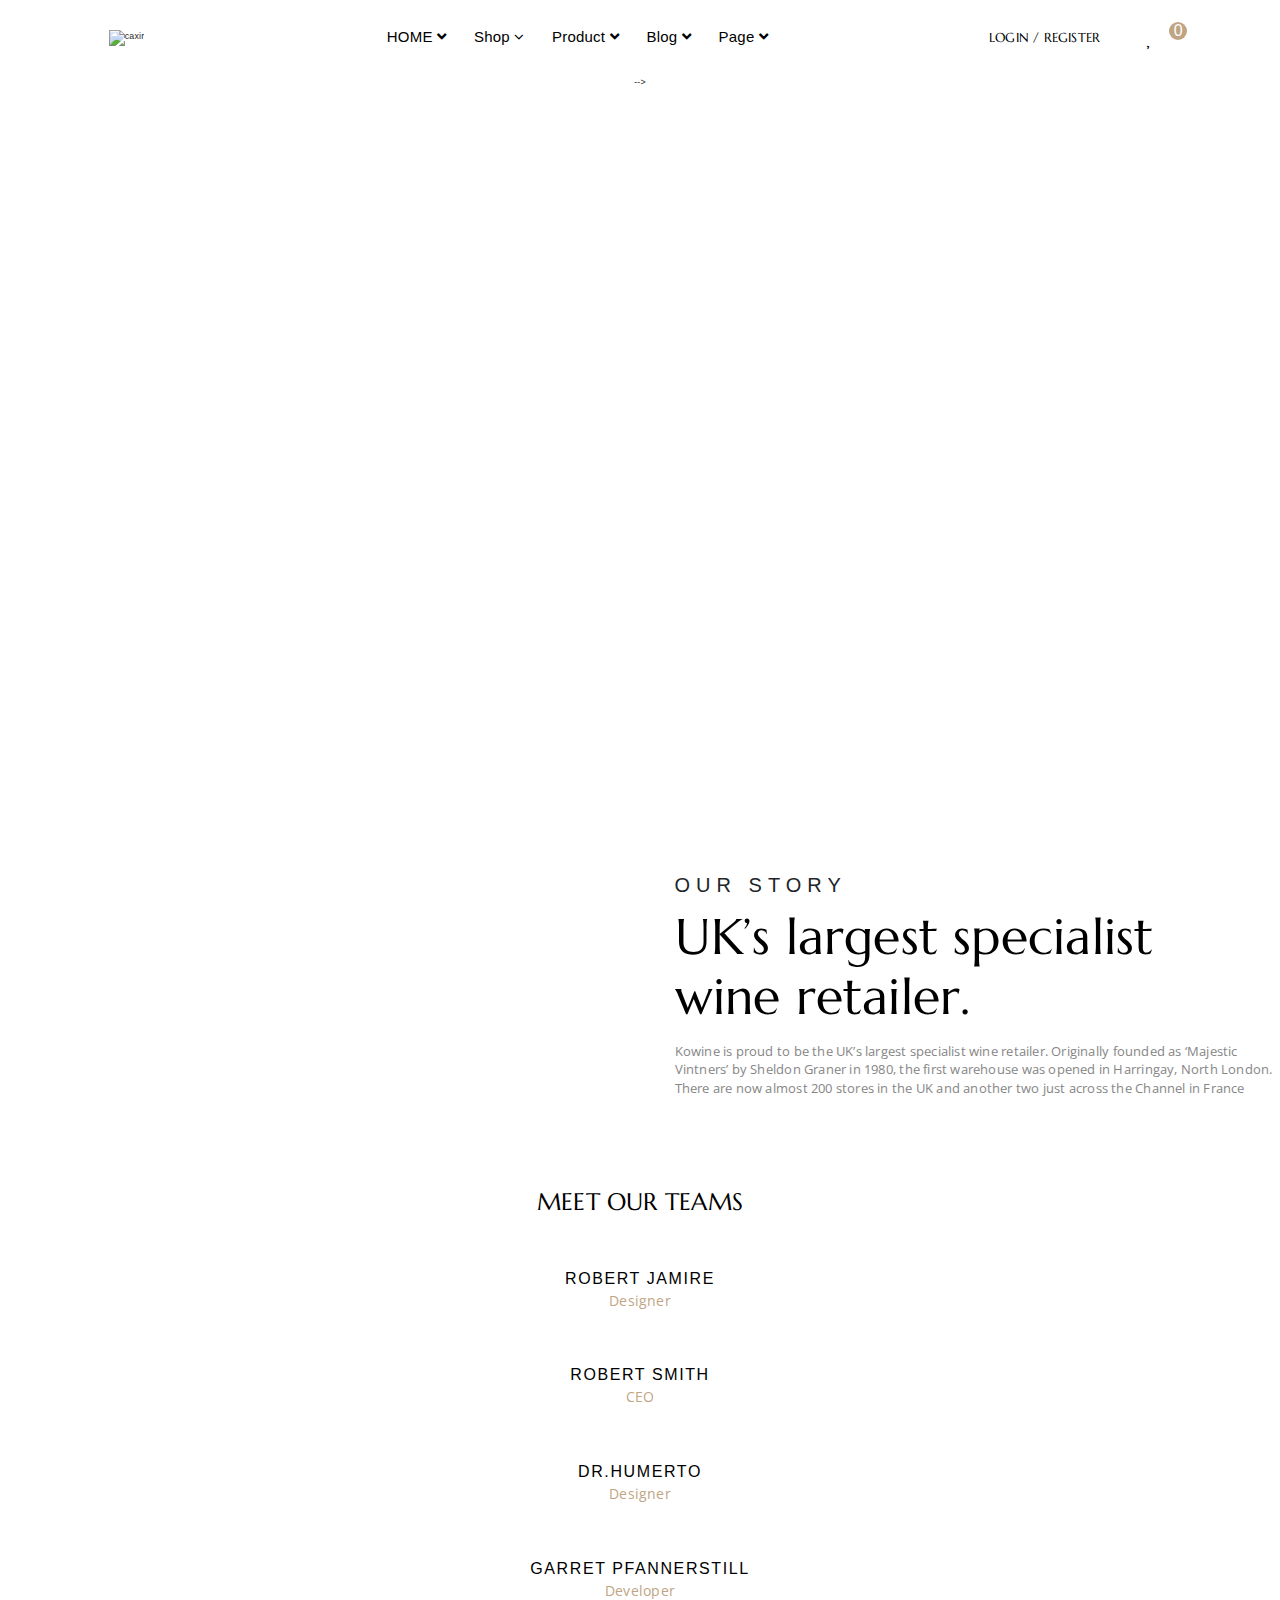
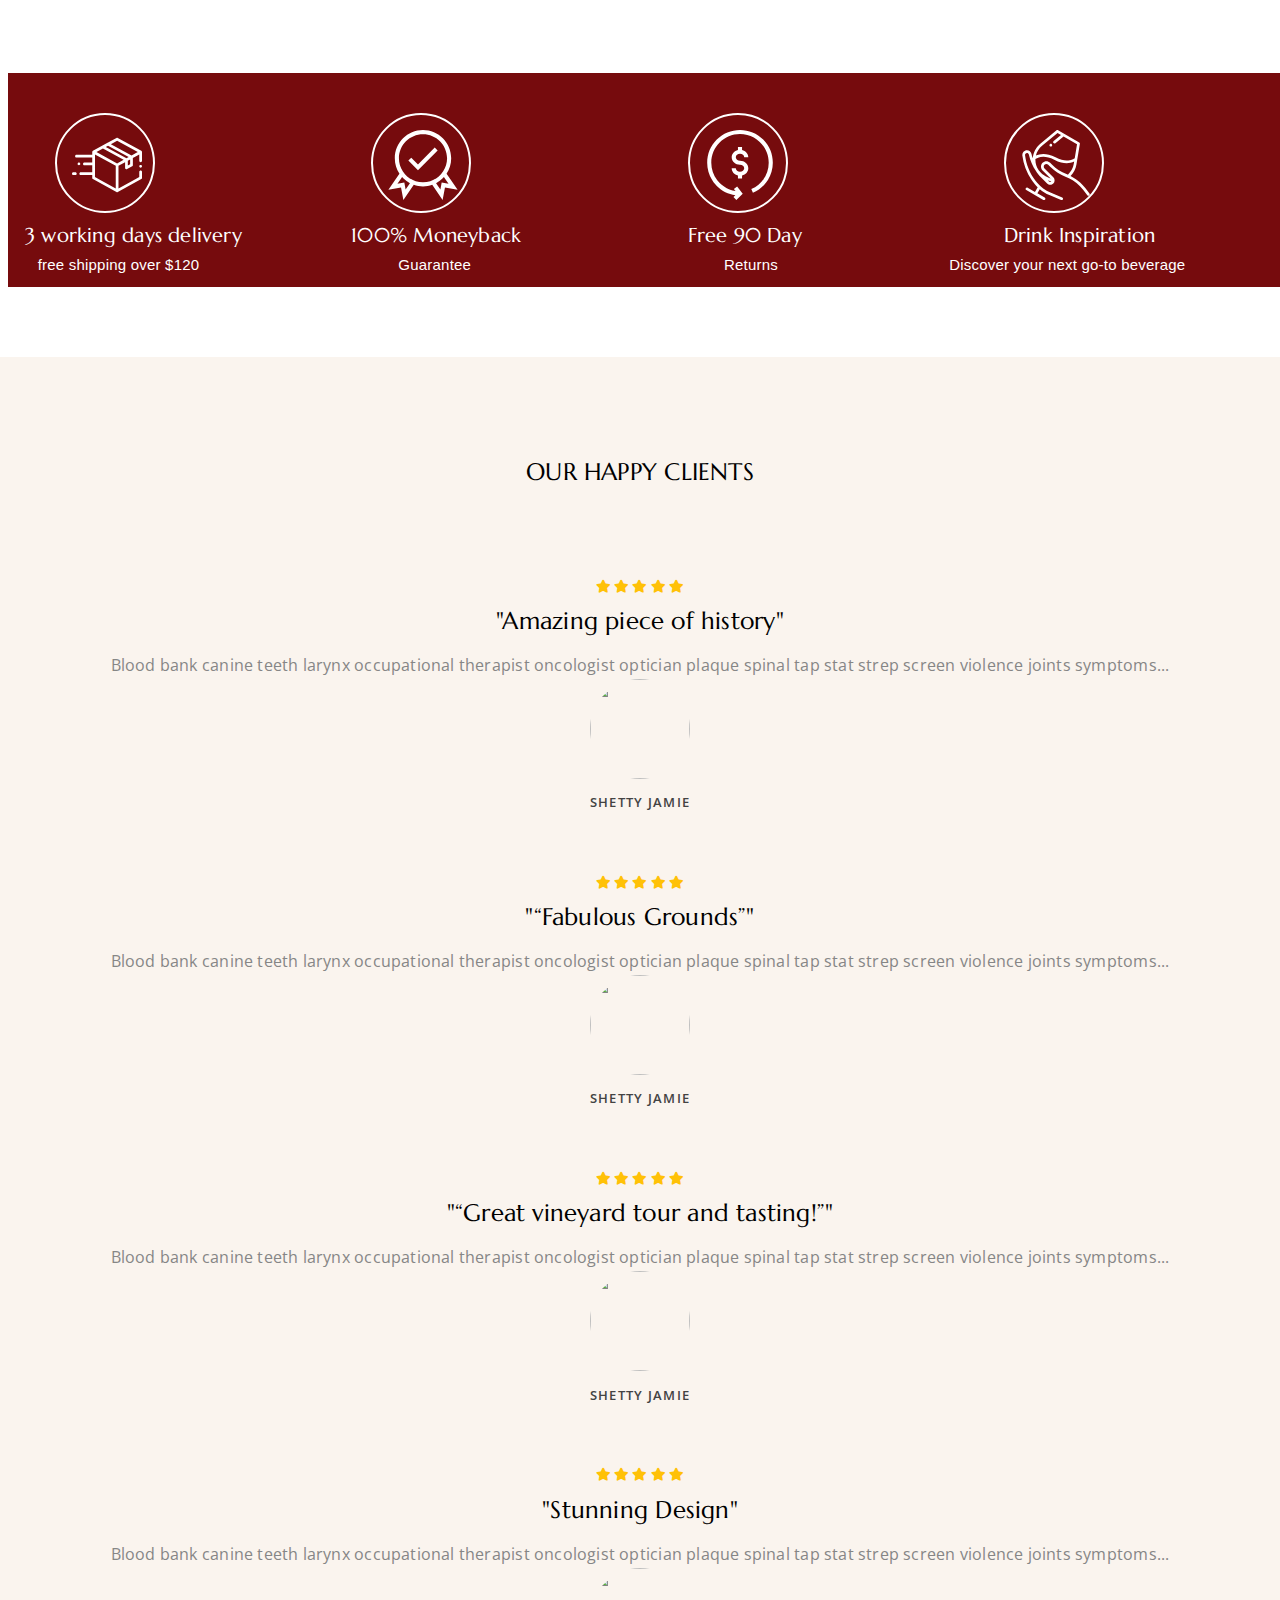
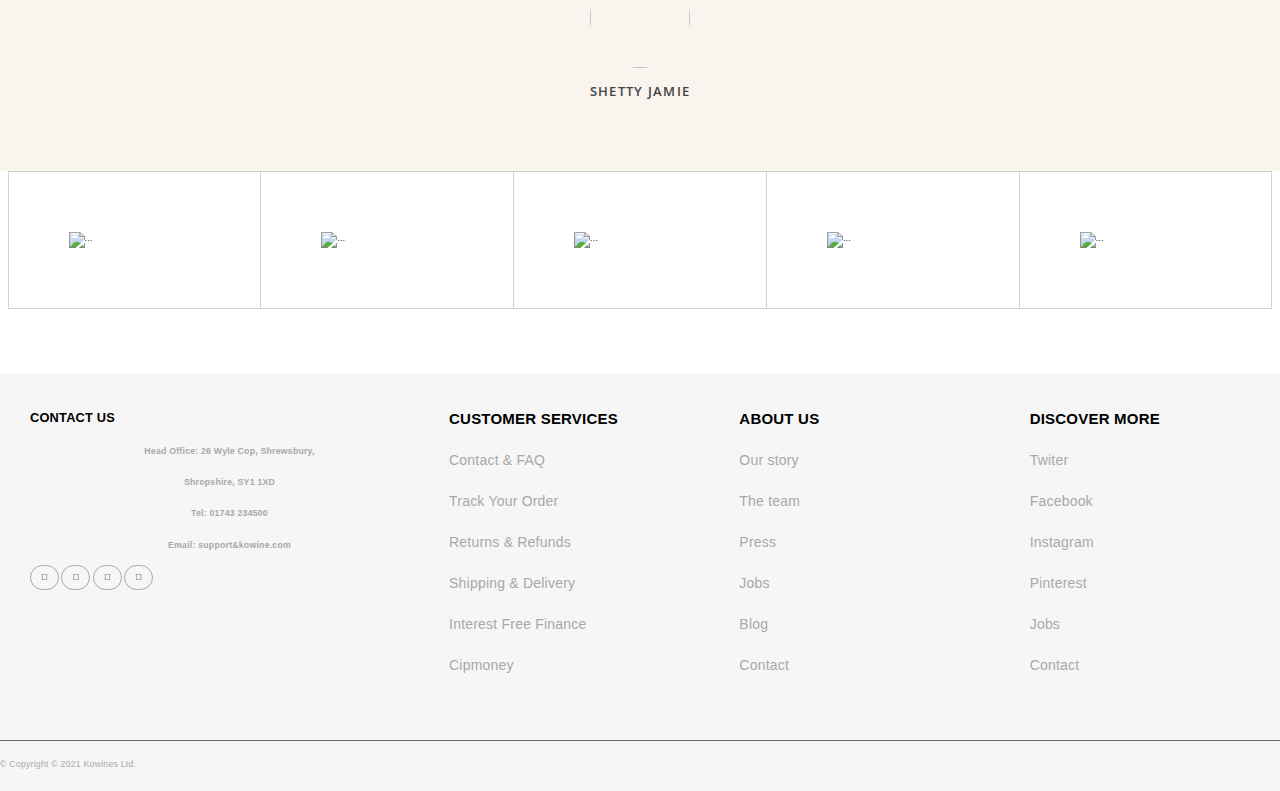
==== commit 466426e0: "az eledim saz eledim" ====
--- a/Final Project/about.html
+++ b/Final Project/about.html
@@ -25,7 +25,355 @@
 <body>
 
 
-    <div class="header-down-all">
+    <div class="container">
+        <div class="row">
+          <div class="header-down-all">
+              <div class="header-down-left">
+                  <div class="header-down-logo">
+                      <img src="/image/logo.png.webp" alt="caxir">
+                  </div>
+                  <section class="header_navbar_new">
+                      <div class="row">
+                          <nav class="menu">
+                              <ul class="menu-main">
+                                  <li class="menu-item-has-children">
+                                      <a href="#">HOME <i class="fas fa-angle-down"></i></a>
+                                      <div class="sub-menu single-column-menu">
+                                          <ul>
+                                              <li><a href="#">Home Categories</a></li>
+                                              <li><a href="#">Home Classic</a></li>
+                                              <li><a href="#">Home Clean</a></li>
+                                              <li><a href="#">Home Elegant</a></li>
+                                              <li><a href="#">Home Modern</a></li>
+                                              <li><a href="#">Home Stronger</a></li>
+                                              <li><a href="#">Home Stylish</a></li>
+                                              <li><a href="#">Home Unique</a></li>
+                                          </ul>
+                                      </div>
+                                  </li>
+                                  <li class="menu-item-has-children">
+                                      <a href="#">Shop <i class="fa fa-angle-down"></i></a>
+                                      <div class="sub-menu mega-menu mega-menu-column-4">
+                                          <div class="list-item">
+                                              <h4 class="title">Shop Style</h4>
+                                              <ul>
+                                                  <li><a target="_blank" href="shop standart.html">Shop Standard</a></li>
+                                                  <li><a href="#">Shop Full</a></li>
+                                                  <li><a href="#">Shop Only Categories</a></li>
+                                                  <li><a href="#">Shop Icon Categories</a></li>
+                                                  <li><a href="#">Shop Image Categories</a></li>
+                                                  <li><a href="#">Shop Sub Categories</a></li>
+                                                  <li><a href="#">Shop Simple</a></li>
+                                                  <li><a href="#">Shop Overlay Header</a></li>
+                                                  <li><a href="#">Shop Sidebar</a></li>
+                                                  <li><a href="#">Shop List</a></li>
+                                              </ul>
+                                          </div>
+
+                                          <div class="list-item">
+                                              <h4 class="title">Filter Layout</h4>
+                                              <ul>
+                                                  <li><a href="#">Sidebar</a></li>
+                                                  <li><a href="#">Filter Side Out</a></li>
+                                                  <li><a href="#">Filter Dropdown</a></li>
+                                                  <li><a href="#">Filter On Top</a></li>
+                                                  <li><a href="#">Filter Drawer</a></li>
+                                              </ul>
+                                              <h4 class="title">Shop Loader</h4>
+                                              <ul>
+                                                  <li><a href="#">Shop Pagination</a></li>
+                                                  <li><a href="#">Shop Infinity</a></li>
+                                                  <li><a href="#">Shop Load More</a></li>
+                                              </ul>
+                                          </div>
+                                          <div class="list-item">
+                                              <h4 class="title">Hover Style</h4>
+                                              <ul>
+                                                  <li><a href="#">Hover Style 1</a></li>
+                                                  <li><a href="#">Hover Style 2</a></li>
+                                                  <li><a href="#">Hover Style 3</a></li>
+                                                  <li><a href="#">Hover Style 4HOT</a></li>
+                                                  <li><a href="#">Hover Style 5</a></li>
+                                              </ul>
+                                              <h4 class="title">Woo Pages</h4>
+                                              <ul>
+                                                  <li><a href="#">Order Tracking</a></li>
+                                                  <li><a href="#">Login</a></li>
+                                                  <li><a href="#">Wishlist</a></li>
+
+                                              </ul>
+                                          </div>
+                                          <div class="list-item">
+                                              <h4 class="title">Mini Cart</h4>
+                                              <ul>
+                                                  <li><a href="#">Side Out Light</a></li>
+                                                  <li><a href="#">Side Out Dark</a></li>
+                                                  <li><a href="#">Dropdown</a></li>
+                                                  <li><a href="#">Cart Page</a></li>
+                                              </ul>
+                                              <h4 class="title">Checkout Style</h4>
+                                              <ul>
+                                                  <li><a href="#">Checkout Classic</a></li>
+                                                  <li><a href="#">Checkout Mordern</a></li>
+                                              </ul>
+                                          </div>
+
+                                      </div>
+                                  </li>
+                                  <li class="menu-item-has-children">
+                                      <a href="/product detaling.html">Product <i class="fas fa-angle-down"></i></a>
+                                      <div class="sub-menu mega-menu mega-menu-column-4">
+                                          <div class="list-item">
+                                              <h4 class="title">Shop Style</h4>
+                                              <ul>
+                                                  <li><a href="#">Shop Standard</a></li>
+                                                  <li><a href="#">Shop Full</a></li>
+                                                  <li><a href="#">Shop Only Categories</a></li>
+                                                  <li><a href="#">Shop Icon Categories</a></li>
+                                                  <li><a href="#">Shop Image Categories</a></li>
+                                                  <li><a href="#">Shop Sub Categories</a></li>
+                                                  <li><a href="#">Shop Simple</a></li>
+                                                  <li><a href="#">Shop Overlay Header</a></li>
+                                                  <li><a href="#">Shop Sidebar</a></li>
+                                                  <li><a href="#">Shop List</a></li>
+                                              </ul>
+                                          </div>
+                                          <div class="list-item">
+                                              <h4 class="title">Filter Layout</h4>
+                                              <ul>
+                                                  <li><a href="#">Sidebar</a></li>
+                                                  <li><a href="#">Filter Side Out</a></li>
+                                                  <li><a href="#">Filter Dropdown</a></li>
+                                                  <li><a href="#">Filter On Top</a></li>
+                                                  <li><a href="#">Filter Drawer</a></li>
+                                              </ul>
+                                              <h4 class="title">Shop Loader</h4>
+                                              <ul>
+                                                  <li><a href="#">Shop Pagination</a></li>
+                                                  <li><a href="#">Shop Infinity</a></li>
+                                                  <li><a href="#">Shop Load More</a></li>
+                                              </ul>
+                                          </div>
+                                          <div class="list-item">
+                                              <h4 class="title">Hover Style</h4>
+                                              <ul>
+                                                  <li><a href="#">Hover Style 1</a></li>
+                                                  <li><a href="#">Hover Style 2</a></li>
+                                                  <li><a href="#">Hover Style 3</a></li>
+                                                  <li><a href="#">Hover Style 4HOT</a></li>
+                                                  <li><a href="#">Hover Style 5</a></li>
+                                              </ul>
+                                              <h4 class="title">Woo Pages</h4>
+                                              <ul>
+                                                  <li><a href="#">Order Tracking</a></li>
+                                                  <li><a href="#">Login</a></li>
+                                                  <li><a href="#">Wishlist</a></li>
+
+                                              </ul>
+                                          </div>
+                                          <div class="list-item">
+                                              <h4 class="title">Mini Cart</h4>
+                                              <ul>
+                                                  <li><a href="#">Side Out Light</a></li>
+                                                  <li><a href="#">Side Out Dark</a></li>
+                                                  <li><a href="#">Dropdown</a></li>
+                                                  <li><a href="#">Cart Page</a></li>
+                                              </ul>
+                                              <h4 class="title">Checkout Style</h4>
+                                              <ul>
+                                                  <li><a href="#">Checkout Classic</a></li>
+                                                  <li><a href="#">Checkout Mordern</a></li>
+                                              </ul>
+                                          </div>
+
+                                      </div>
+                                  </li>
+                                  <li class="menu-item-has-children">
+                                      <a href="#">Blog <i class="fas fa-angle-down"></i></a>
+                                      <div class="sub-menu mega-menu mega-menu-column-4">
+
+                                          <div class="list-item">
+                                              <h4 class="title">Filter Layout</h4>
+                                              <ul>
+                                                  <li><a href="#">Sidebar</a></li>
+                                                  <li><a href="#">Filter Side Out</a></li>
+                                                  <li><a href="#">Filter Dropdown</a></li>
+                                                  <li><a href="#">Filter On Top</a></li>
+                                                  <li><a href="#">Filter Drawer</a></li>
+                                              </ul>
+                                              <h4 class="title">Shop Loader</h4>
+                                              <ul>
+                                                  <li><a href="#">Shop Pagination</a></li>
+                                                  <li><a href="#">Shop Infinity</a></li>
+                                                  <li><a href="#">Shop Load More</a></li>
+                                              </ul>
+                                          </div>
+                                          <div class="list-item">
+                                              <h4 class="title">Hover Style</h4>
+                                              <ul>
+                                                  <li><a href="#">Hover Style 1</a></li>
+                                                  <li><a href="#">Hover Style 2</a></li>
+                                                  <li><a href="#">Hover Style 3</a></li>
+                                                  <li><a href="#">Hover Style 4HOT</a></li>
+                                                  <li><a href="#">Hover Style 5</a></li>
+                                              </ul>
+                                              <h4 class="title">Woo Pages</h4>
+                                              <ul>
+                                                  <li><a href="#">Order Tracking</a></li>
+                                                  <li><a href="#">Login</a></li>
+                                                  <li><a href="#">Wishlist</a></li>
+
+                                              </ul>
+                                          </div>
+
+
+                                      </div>
+                                  </li>
+                                  <li class="menu-item-has-children">
+                                      <a href="#">Page <i class="fas fa-angle-down"></i></a>
+                                      <div class="sub-menu single-column-menu">
+                                          <ul>
+                                              <li><a target="_blank" href="/about.html">About Us</a></li>
+                                              <li><a target="_blank" href="/contactus.html">Contact</a></li>
+                                              <li><a href="#">Faq</a></li>
+                                              <li><a href="#">Page 404</a></li>
+                                          </ul>
+                                      </div>
+                                  </li>
+                              </ul>
+                          </nav>
+                      </div>
+                  </section>
+                  <div class="header-down-login-icon">
+                      <div class="header-down-login">
+                          <a href="#">
+                              <p>LOGIN / REGISTER </p>
+                          </a>
+                      </div>
+                      <div class="header-down-icons">
+      
+                          <a href="#">
+                              <i class="fa-solid fa-magnifying-glass"></i>
+      
+                          </a>
+                          <a href="#">
+                              <i class="fa-regular fa-heart"></i>
+      
+                          </a>
+                          <a href="#">
+                              <i class="fa-solid fa-bag-shopping" class="sebet"></i>
+                              <p class="sifir">0</p>
+                          </a>
+      
+                      </div>
+      
+                  </div>
+                  <!-- <div class="header-down-nav">
+                      <div class="container">
+                          <div class="tutorial">
+                              <ul>
+                                  <li>Home <i class="fa fa-angle-down"></i>
+                                      <ul>
+                                          <li>Home Categories</li>
+                                          <li>Home Classic</li>
+                                          <li>Home Clean</li>
+                                          <li>Home Elegant</li>
+                                          <li>Home Modern</li>
+                                          <li>Home Stronger</li>
+                                          <li>Home Stylish</li>
+                                          <li>Home Unique</li>
+                                      </ul>
+                                  </li>
+                                  <li class="shop">SHOP <i class="fa fa-angle-down"></i>
+                                     <div class="drop_down_menu_all">
+                                      <div class="drop_down_menu">
+                                          <div class="drop_down_menu1">
+                                              <ul>
+                                                  <a href="#">
+                                                      <li>Shop Style</li>
+                                                  </a>
+                                                  <a href="#">
+                                                      <li>Shop Standard</li>
+                                                  </a>
+                                                  <a href="#">
+                                                      <li>Shop Full</li>
+                                                  </a>
+                                                  <a href="#">
+                                                      <li>Shop Only Categories</li>
+                                                  </a>
+                                                  <a href="#">
+                                                      <li>Shop Icon Categories</li>
+                                                  </a>
+                                                  <a href="#">
+                                                      <li>Shop Image Categories</li>
+                                                  </a>
+                                                  <a href="#">
+                                                      <li>Shop Sub Categories</li>
+                                                  </a>
+                                                  <a href="#">
+                                                      <li>Shop Simple</li>
+                                                  </a>
+                                                  <a href="#">
+                                                      <li>Shop Overlay Header</li>
+                                                  </a>
+                                                  <a href="#">
+                                                      <li>Shop Sidebar</li>
+                                                  </a>
+                                                  <a href="#">
+                                                      <li>Shop List</li>
+                                                  </a>
+              
+                                              </ul>
+                                          </div>
+                                      </div>
+                                     </div>
+                                  </li>
+                                  <li>PRODUCT <i class="fa fa-angle-down"></i>
+                                      <ul>
+                                          <li>Graphic Design</li>
+                                          <li>Website Design </li>
+                                          <li>Python Programming</li>
+                                          <li>PHP Programming</li>
+                                      </ul>
+                                  </li>
+                                  <li>BLOG <i class="fa fa-angle-down"></i>
+                                      <ul>
+                                          <a href=""> </a>
+                                          <a href=""> </a>
+                                          <a href=""> </a>
+                                          <a href=""> </a>
+                                          <a href=""> </a>
+                                          <a href=""> </a>
+                                      </ul>
+                                  </li>
+                                  <li>PAGE <i class="fa fa-angle-down"></i>
+                                      <ul>
+                                          <li><a href="about.html">ABOUT</a> </li>
+                                          <li>Website Design </li>
+                                          <li>Python Programming</li>
+                                          <li>PHP Programming</li>
+                                      </ul>
+                                  </li>
+                              </ul>
+                              <div class="slider"></div>
+                              <div class="information">
+                              </div>
+                          </div> -->
+
+
+                          
+
+                      </div>
+
+
+                  </div> -->
+                  <link href='https://fonts.googleapis.com/css?family=Open+Sans:400,300,600' rel='stylesheet'
+                      type='text/css'>
+                  <link href="//maxcdn.bootstrapcdn.com/font-awesome/4.2.0/css/font-awesome.min.css" rel="stylesheet">
+              </div>
+          </div>
+
+    <!-- <div class="header-down-all">
         <div class="header-down-left">
             <div class="header-down-logo">
                 <img src="./image/logo.png.webp" alt="caxir">
@@ -146,7 +494,7 @@
 
         </div>
 
-    </div>
+    </div> -->
 
     <!-- <section class="text-about">
         <h1>ABOUT US</h1>
--- a/Final Project/style.css
+++ b/Final Project/style.css
@@ -4,6 +4,12 @@
 }
 *.container {
   max-width: 1300px;
+}
+
+
+
+.drop_down_menu_all{
+  width:100%;
 }
 
 .header-up {
@@ -77,7 +83,7 @@
   justify-content: space-between;
 }
 .header-down-left {
-  width: 70%;
+  width: 120%;
   justify-content: space-around;
   display: flex;
   align-items: center;
@@ -100,13 +106,21 @@
   position: relative;
 }
 .sifir {
-  border: 1px solid #c0a483;
-  border-radius: 50px;
+  right: -16px;
+  width: 18px;
   color: #fff;
-  top: 20px;
-  background-color: #c0a483;
+  top: -1px;
   position: absolute;
-}
+  height: 18px;
+  line-height: 18px;
+  display: inline-block;
+  text-align: center;
+  background: #c0a483;
+  border-radius: 50%;
+  font-size: 16px;
+}
+
+
 
 .header-down-login {
   padding-right: 10px;
@@ -142,10 +156,11 @@
   width: 490px;
 }
 .slider-text-spr .soz3 {
-  top: 70%;
+  top: 74%;
   padding: 0px 33px;
   color: #000;
 }
+
 .soz3 a {
   border: 2px SOLID #fff;
   font-size: 13px;
@@ -287,6 +302,7 @@
   position: absolute;
   bottom: 5px;
   left: 150px;
+  font-size: 15px;
   transform: translate(-50%, -50%);
   border: 1px solid #fff;
   background-color: #fff;
@@ -477,6 +493,7 @@
 .card-slider-2 .text-hot-2 {
   background-color: #b12a2a;
   width: 47px;
+  font-size: 13px;
   height: 24px;
   color: #fff;
   font-family: Marcellus, serif;
@@ -559,9 +576,10 @@
   font-family: "Marcellus", serif;
   border: 1px;
   border-radius: 5px;
-  background-color: rgb(161, 38, 38);
+  background-color: #882424;
   color: #fff;
 }
+
 .balaca-sekil button:hover {
   background-color: #c0a483;
 }
@@ -608,6 +626,7 @@
   color: #fff;
   margin-left: -21rem;
   text-align: center;
+  font-size: 15px;
 }
 .grape {
   margin-top: 30px;
@@ -618,7 +637,7 @@
   position: absolute;
   font-size: 52px;
   top: 19%;
-  left: 48%;
+  left: 54%;
   transform: translate(-50%, -50%);
   color: #fff;
 }
@@ -628,7 +647,7 @@
   margin: 12px;
   padding: 10px;
   top: 33%;
-  left: 46%;
+  left: 52%;
   transform: translate(-50%, -50%);
   color: #fff;
 }
@@ -638,10 +657,43 @@
   font-family: Marcellus, serif;
   font-size: 16px;
   top: 48%;
-  left: 47%;
+  left: 53%;
   transform: translate(-50%, -50%);
   letter-spacing: 0.5mm;
 }
+.grape_email{
+  position: absolute;
+  top: 55%;
+  left: 28%;
+  width: 35%;
+  border-top: transparent;
+  border-left: transparent;
+  border-right: transparent;
+  border-bottom:2.5px solid #fff ;
+  font-size: 15px;
+  background: transparent;
+  color: rgb(255, 255, 255);
+  font-family: Marcellus, serif;
+}
+
+.grape_submit{
+  position: absolute;
+  top: 55%;
+  left: 66%;
+  width: 10%;
+  font-size: 16px;
+  width: 4.5%;
+  color: #fff;
+  border-bottom: 2px solid #fff;
+  font-family: Marcellus, serif;
+  transition: 0s ;
+
+}
+.grape_submit:hover{
+  color: #c0a483;
+  border-bottom: 2px solid #c0a483;
+}
+
 
 /* .brand-all {
   width: 100%;
@@ -1097,7 +1149,339 @@
   }
 }
 
-*:before,
+
+/* @import url('https://fonts.googleapis.com/css2?family=Poppins:wght@400;500;600;700&display=swap'); */
+
+
+
+
+
+ul{
+	list-style: none;
+	margin:0;
+	padding:0;
+}
+
+.header_navbar_new .menu > ul > li{
+	display: inline-block;
+	line-height: 50px;
+	margin-left: 25px;
+}
+.header_navbar_new{
+  width: 32%;
+}
+.header_navbar_new .menu > ul > li > a{
+	font-size: 15px;
+	font-weight: 500;
+	color:#000000;
+	position: relative;
+	text-transform: capitalize;
+	transition: color 0.3s ease;
+}
+.header_navbar_new .menu > ul > li .sub-menu{
+	position: absolute;
+	z-index: 500;
+	background-color:#ffffff;
+	box-shadow: -2px 2px 70px -25px rgba(0,0,0,0.3); 
+	padding: 20px 30px;
+	transition: all 0.5s ease;
+	margin-top:25px;
+	opacity:0;
+	visibility: hidden;
+}
+@media(min-width: 992px){
+.header_navbar_new .menu > ul > li.menu-item-has-children:hover .sub-menu{
+	margin-top: 0;
+	visibility: visible;
+	opacity: 1;
+}
+}
+.header_navbar_new .menu > ul > li .sub-menu > ul > li{
+	line-height: 1;
+}
+.header_navbar_new .menu > ul > li .sub-menu > ul > li > a{
+	display: inline-block;
+	padding: 10px 0;
+	font-size: 15px;
+	color: #555555;
+	transition: color 0.3s ease;
+	text-decoration: none;
+	text-transform: capitalize;
+}
+.header_navbar_new .menu > ul > li .single-column-menu{
+	min-width: 280px;
+	max-width: 350px;
+}
+.header_navbar_new .menu > ul > li .sub-menu.mega-menu > .list-item > ul > li{
+   line-height: 1;
+   display: block; 
+}
+.header_navbar_new .menu > ul > li .sub-menu.mega-menu > .list-item > ul > li > a {
+	padding:10px 0;
+	display: inline-block;
+	font-size: 15px;
+	color:#555555;
+	transition: color 0.3s ease;
+  font-family: Marcellus,serif;
+
+}
+.header_navbar_new .menu > ul > li .sub-menu.mega-menu{ 
+    left: 50%;
+    transform: translateX(-50%);	
+}
+
+.header_navbar_new .menu > ul > li .sub-menu.mega-menu-column-4{
+  max-width: 1100px;
+  width: 100%; 	
+  display: flex;
+  flex-wrap: wrap;
+  padding:20px 15px;
+}
+.header_navbar_new .menu > ul > li .sub-menu.mega-menu-column-4 > .list-item{
+  flex:0 0 25%;
+  padding:0 15px;
+}
+.header_navbar_new .menu > ul > li .sub-menu.mega-menu-column-4 > .list-item .title{
+	font-size: 16px;
+	color:#000000;
+	font-weight: 500;
+	line-height: 1;
+	padding:10px 0;
+  font-family: Marcellus,serif;
+}
+.header_navbar_new .menu > ul > li .sub-menu.mega-menu-column-4 > .list-item.text-center .title{
+	text-align: center;
+}
+.header_navbar_new .menu > ul > li .sub-menu.mega-menu-column-4 > .list-item img{
+	max-width: 100%;
+	width: 100%;
+	vertical-align: middle;
+	margin-top: 10px;
+}
+.header_navbar_new .menu > ul > li .sub-menu.mega-menu > .list-item > ul > li > a:hover,
+.header_navbar_new .menu > ul > li .sub-menu > ul > li > a:hover,
+.header_navbar_new .item-right a:hover,
+.header_navbar_new .menu > ul > li:hover > a{
+	color:#c0a483;
+
+}
+/* banner section */
+
+.mobile-menu-head,
+.mobile-menu-trigger{
+	display: none;
+}
+
+/*responsive*/
+@media(max-width: 991px){
+
+	.header_navbar_new .item-center{
+		order:3;
+		flex:0 0 100%;
+	}
+	.header_navbar_new .item-left,
+	.header_navbar_new .item-right{
+		flex:0 0 auto;
+	}
+	.header_navbar_new .mobile-menu-trigger{
+		display: flex;
+		height: 30px;
+		width: 30px;
+		margin-left: 15px;
+		cursor: pointer;
+		align-items: center;
+		justify-content: center;
+	}
+	.header_navbar_new .mobile-menu-trigger span{
+		display: block;
+		height: 2px;
+		background-color: #333333;
+		width: 24px;
+		position: relative;
+	}
+	.header_navbar_new .mobile-menu-trigger span:before,
+	.header_navbar_new .mobile-menu-trigger span:after{
+		content: '';
+		position: absolute;
+		left:0;
+		width: 100%;
+		height: 100%;
+		background-color: #333333;
+	}
+	.header_navbar_new .mobile-menu-trigger span:before{
+		top:-6px;
+	}
+	.header_navbar_new .mobile-menu-trigger span:after{
+		top:6px;
+	}
+	.header_navbar_new .item-right{
+		align-items: center;
+	}
+
+	.header_navbar_new .menu{
+		position: fixed;
+		width: 320px;
+		background-color:#ffffff;
+		left:0;
+		top:0;
+		height: 100%;
+		overflow: hidden;
+		transform: translate(-100%);
+		transition: all 0.5s ease;
+		z-index: 1099;
+	}
+	.header_navbar_new .menu.active{
+	   transform: translate(0%);	
+	}
+	.header_navbar_new .menu > ul > li{
+		line-height: 1;
+		margin:0;
+		display: block;
+	}
+	.header_navbar_new .menu > ul > li > a{
+		line-height: 50px;
+		height: 50px;
+		padding:0 50px 0 15px;
+		display: block;
+		border-bottom: 1px solid rgba(0,0,0,0.1);
+	}
+	.header_navbar_new .menu > ul > li > a i{
+		position: absolute;
+		height: 50px;
+		width: 50px;
+		top:0;
+		right: 0;
+		text-align: center;
+		line-height: 50px;
+		transform: rotate(-90deg);
+	}
+	.header_navbar_new .menu .mobile-menu-head{
+		display: flex;
+		height: 50px;
+		border-bottom: 1px solid rgba(0,0,0,0.1);
+		justify-content: space-between;
+		align-items: center;
+		position: relative;
+		z-index: 501;
+		position: sticky;
+		background-color: #ffffff;
+		top:0;
+	}
+	.header_navbar_new .menu .mobile-menu-head .go-back{
+		height: 50px;
+		width: 50px;
+		border-right: 1px solid rgba(0,0,0,0.1);
+		cursor: pointer;
+		line-height: 50px;
+		text-align: center;
+		color:#000000;
+		font-size: 16px;
+		display: none;
+	}
+	.header_navbar_new .menu .mobile-menu-head.active .go-back{
+		display: block;
+	}
+	.header_navbar_new .menu .mobile-menu-head .current-menu-title{
+		font-size: 15px;
+		font-weight: 500;
+		color:#000000;
+	}
+	.header_navbar_new .menu .mobile-menu-head .mobile-menu-close{
+	    height: 50px;
+		width: 50px;
+		border-left: 1px solid rgba(0,0,0,0.1);
+		cursor: pointer;
+		line-height: 50px;
+		text-align: center;
+		color:#000000;	
+		font-size: 25px;
+	}
+	.header_navbar_new .menu .menu-main{
+		height: 100%;
+		overflow-x: hidden;
+		overflow-y: auto;
+	}
+	.header_navbar_new .menu > ul > li .sub-menu.mega-menu,
+	.header_navbar_new .menu > ul > li .sub-menu{
+		visibility: visible;
+		opacity: 1;
+		position: absolute;
+		box-shadow: none;
+		margin:0;
+		padding:15px;
+		top:0;
+		left:0;
+		width: 100%;
+		height: 100%;
+		padding-top: 65px;
+		max-width: none;
+		min-width: auto;
+		display: none;
+		transform: translateX(0%);
+		overflow-y: auto;
+	}
+.header_navbar_new .menu > ul > li .sub-menu.active{
+	display: block;
+}
+@keyframes slideLeft{
+	0%{
+		opacity:0;
+		transform: translateX(100%);
+	}
+	100%{
+	    opacity:1;
+		transform: translateX(0%);	
+	}
+}
+@keyframes slideRight{
+	0%{
+		opacity:1;
+		transform: translateX(0%);
+	}
+	100%{
+	    opacity:0;
+		transform: translateX(100%);	
+	}
+}
+	.header_navbar_new .menu > ul > li .sub-menu.mega-menu-column-4 > .list-item img{
+		margin-top:0;
+	}
+	.header_navbar_new .menu > ul > li .sub-menu.mega-menu-column-4 > .list-item.text-center .title{
+		margin-bottom: 20px;
+	}
+	.header_navbar_new .menu > ul > li .sub-menu.mega-menu-column-4 > .list-item.text-center:last-child .title{
+		margin-bottom:0px;
+	}
+	.header_navbar_new .menu > ul > li .sub-menu.mega-menu-column-4 > .list-item{
+		flex: 0 0 100%;
+        padding: 0px;
+	}
+	.header_navbar_new .menu > ul > li .sub-menu > ul > li > a,
+	.header_navbar_new .menu > ul > li .sub-menu.mega-menu > .list-item > ul > li > a{
+		display: block;
+	}
+	.header_navbar_new .menu > ul > li .sub-menu.mega-menu > .list-item > ul {
+		margin-bottom: 15px;
+	}
+	.menu-overlay{
+		position: fixed;
+		background-color: rgba(0,0,0,0.5);
+		left:0;
+		top:0;
+		width: 100%;
+		height: 100%;
+		z-index: 1098;
+		visibility: hidden;
+		opacity:0;
+		transition: all 0.5s ease;
+	}
+	.menu-overlay.active{
+	  visibility: visible;
+	  opacity:1;	
+	}
+}
+
+/* *:before,
 *:after {
   margin: 0;
   padding: 0;
@@ -1180,7 +1564,7 @@
 }
 .tutorial ul li:hover ul li:hover {
   background-color: #fff;
-}
+} */
 .costomer h1 {
   font-family: "Marcellus", Sans-serif;
   font-size: 30px;
@@ -1984,6 +2368,9 @@
   border: none;
   padding: 15px;
 }
+.buy-now button:hover{
+  background-color:#997853 ;
+}
 .info span {
   font-family: Open Sans, sans-serif;
   font-size: 16px;
@@ -2236,6 +2623,26 @@
   font-size: 1.8rem;
   color: var(--dark-grayish-blue);
   line-height: 1.5;
+}
+.adlari_qarisdirma p{
+  font-size: 28px;
+  color: #000;
+  padding-top: 40px;
+  /* padding-bottom: 48px; */
+  font-family: Marcellus,serif;
+  font-weight: 400;
+  line-height: 1.2;
+  text-align: center;
+  /* text-decoration: underline; */
+}
+.adlari_qarisdirma hr{
+  color: inherit;
+  width: 100px;
+  padding-bottom: 40px;
+  margin: 0 auto;
+  border: 0;
+  border-top: 2px solid #c0a483;
+  opacity: 1;
 }
 
 .price-box {
@@ -2571,6 +2978,9 @@
 .range-all {
   margin-top: 30px;
 }
+.menu-main{
+  width: 423px;
+}
 .range-all-text {
   margin: 20px 0;
 }
@@ -2850,6 +3260,20 @@
 .product-image-right .card-slider-sa{
   margin-top: 30px;
 }
+.card-slider-sa i{
+  font-size: 15px;
+}
+.card-slider-sa{
+position: relative;
+}
+.card_slider_icon_qarisdirma i{
+  color: #000;
+}
+.card_slider_icon_qarisdirma{
+  position: absolute;
+  right: 5px;
+}
+
 .product-image-right .card-slider-222 .text-hot p {
   text-align: center;
   align-items: center;
@@ -2870,6 +3294,91 @@
 .product-image-right .card-slider-222 .text-hot-2 p {
   text-align: center;
 }
+.card_body_icon_all{
+position: absolute;
+right: 15px;
+top: 0px;
+color: rgb(146, 146, 146);
+font-size: 22px;
+cursor: pointer;
+}
+/* .card_body_icon1{
+  border: 1px solid rgb(146, 146, 146);l;
+  margin-top: 5px;
+  padding: 5px;
+  opacity: 0;
+}
+
+.card_body_icon1:hover{
+  opacity: 1;
+  color: #fff;
+  background-color: #997853;
+} */
+
+.card_slider_icon_qarisdirma i{
+  font-size: 25px;
+}
+.card_slider_icon_qarisdirma1{
+  border: 1px solid #000;
+  margin-top: 10px;
+  text-align: center;
+}
+.card_slider_icon_qarisdirma1 i{
+  padding: 8px;
+}
+.card_slider_icon_qarisdirma2{
+  border: 1px solid #000; 
+  margin-top: 10px;
+}
+.card_slider_icon_qarisdirma2 i{
+  padding: 8px;
+}
+
+.card_slider_icon_qarisdirma3{
+  border: 1px solid #000;
+  margin-top: 10px;
+}
+.card_slider_icon_qarisdirma3 i{
+  padding: 8px;
+  text-align: center;
+}
+.card{
+  position: relative;
+}
+.card_slider_icon_qarisdirma{
+  position: absolute;
+}
+.card_slider_icon_qarisdirma{
+  opacity: 0;
+  transition: 0.3s;
+  color: black;
+}
+
+.card:hover .card_slider_icon_qarisdirma{
+  opacity: 1;
+}
+
+
+
+
+
+
+
+
+
+
+
+
+
+
+
+
+
+
+
+
+
+
 
 
 /*/////////////
@@ -3103,15 +3612,158 @@
 .preload * {
   transition: none !important;
 }
-
-
+ul.tabs{
+text-align: center;
+font-size: 20px;
+font-weight: 400;
+font-family: Marcellus,serif;
+margin-top: 20px;
+}
+ul.tabs li{
+	background: none;
+	color: rgb(191, 191, 191);
+	display: inline-block;
+	padding: 10px 15px;
+	cursor: pointer;
+}
+
+ul.tabs li.current{
+	color: rgb(0, 0, 0);
+  text-decoration: underline;
+}
+
+.tab-content{
+	display: none;
+}
+#tabmenu_qarisdirma{
+  border-bottom: 1px solid rgb(191, 191, 191);
+  border-top: 1px solid rgb(191, 191, 191);
+  margin-top: 60px;
+  margin-bottom: 50px;
+}
+
+.tab-content.current{
+	display: inherit;
+  text-align: left;
+  line-height: 2em;
+  font-family: Open Sans,sans-serif;
+  font-size: 1rem;
+  font-weight: 400;
+  color: #868686;
+  font-size: 14px;
+  margin-bottom: 30px;
+}
+.tabs2 p{
+text-align:left;
+color: #c0a483;
+font-size: 25px;
+    font-family: Marcellus,serif;
+    font-weight: 400;
+    line-height: 1.2;
+}
+.tabs2 span{
+  color: #000;
+}
+.tabs2 img{
+  border-radius: 50%;
+}
+.tabmenu_image-small{
+  display: flex;
+  margin-top: 20px;
+}
+.tabmenu_image-small h1{
+  margin-left: 10px;
+}
+.tabmenu_image_small_text h2{
+  color: #000;
+}
+.add-a-review{
+  align-items: center;
+}
+.add-a-review i{
+  font-size: 20px;
+}
+.add-a-review p{
+  text-align: left;
+  margin-top: 30px;
+  border: 1px solid #000;
+  width: 15%;
+  text-align: center;
+  color: #000;
+  font-size: 13px;
+  margin-bottom: 40px;
+  display: inline-block;
+  padding-left: 15px;
+  padding-right: 15px;
+  border: 2px solid #000;
+  line-height: 52px;
+  text-transform: uppercase;
+  font-weight: 500;
+}
 @media only screen and (max-width: 576px) {
 
-  .header-up-line{
-    display: none;
-  }
-  .header-down-logo{
-    display: block;;
-  }
-  
-}
+.slider-text-spr img{
+  width: 100%;
+}
+.box-all{
+display: block;
+    width: 50%;
+    margin: 0 auto;
+} 
+.box{
+  width: 100%;
+  margin: 0 auto;
+}
+.balaca-sekil img{
+  width: 100% !important;
+}
+.text-button-text p{
+  width: 102%;
+  font-size: 15px;
+}
+.text-button button{
+  position: absolute;
+  left: 44%;
+  font-size: 15px;
+  margin-top: 3px;
+  padding: 6px;
+  font-family: "Marcellus", serif;
+  border: 1px;
+  border-radius: 5px;
+  background-color: ;
+  color: #fff;
+}
+.grape img{
+  width: 100%;
+}
+.row{
+  width: 50%;
+  margin: 0 auto;
+}
+#four-card .container .card .card-body p{
+  width: 123%;
+}
+.grape .icon-text i{
+font-size: 20px;
+}
+.grape .icon-text p{
+  position: absolute;
+  font-size: 21px;
+  margin: 12px;
+  padding: 10px;
+  top: 27%;
+  left: 46%;
+  transform: translate(-50%, -50%);
+  color: #fff;
+}
+.grape .icon-text span {
+  position: absolute;
+  color: #fff;
+  font-family: Marcellus, serif;
+  font-size: 9px;
+  top: 60%;
+  left: 47%;
+  transform: translate(-50%, -50%);
+  letter-spacing: 0.5mm;
+} 
+}
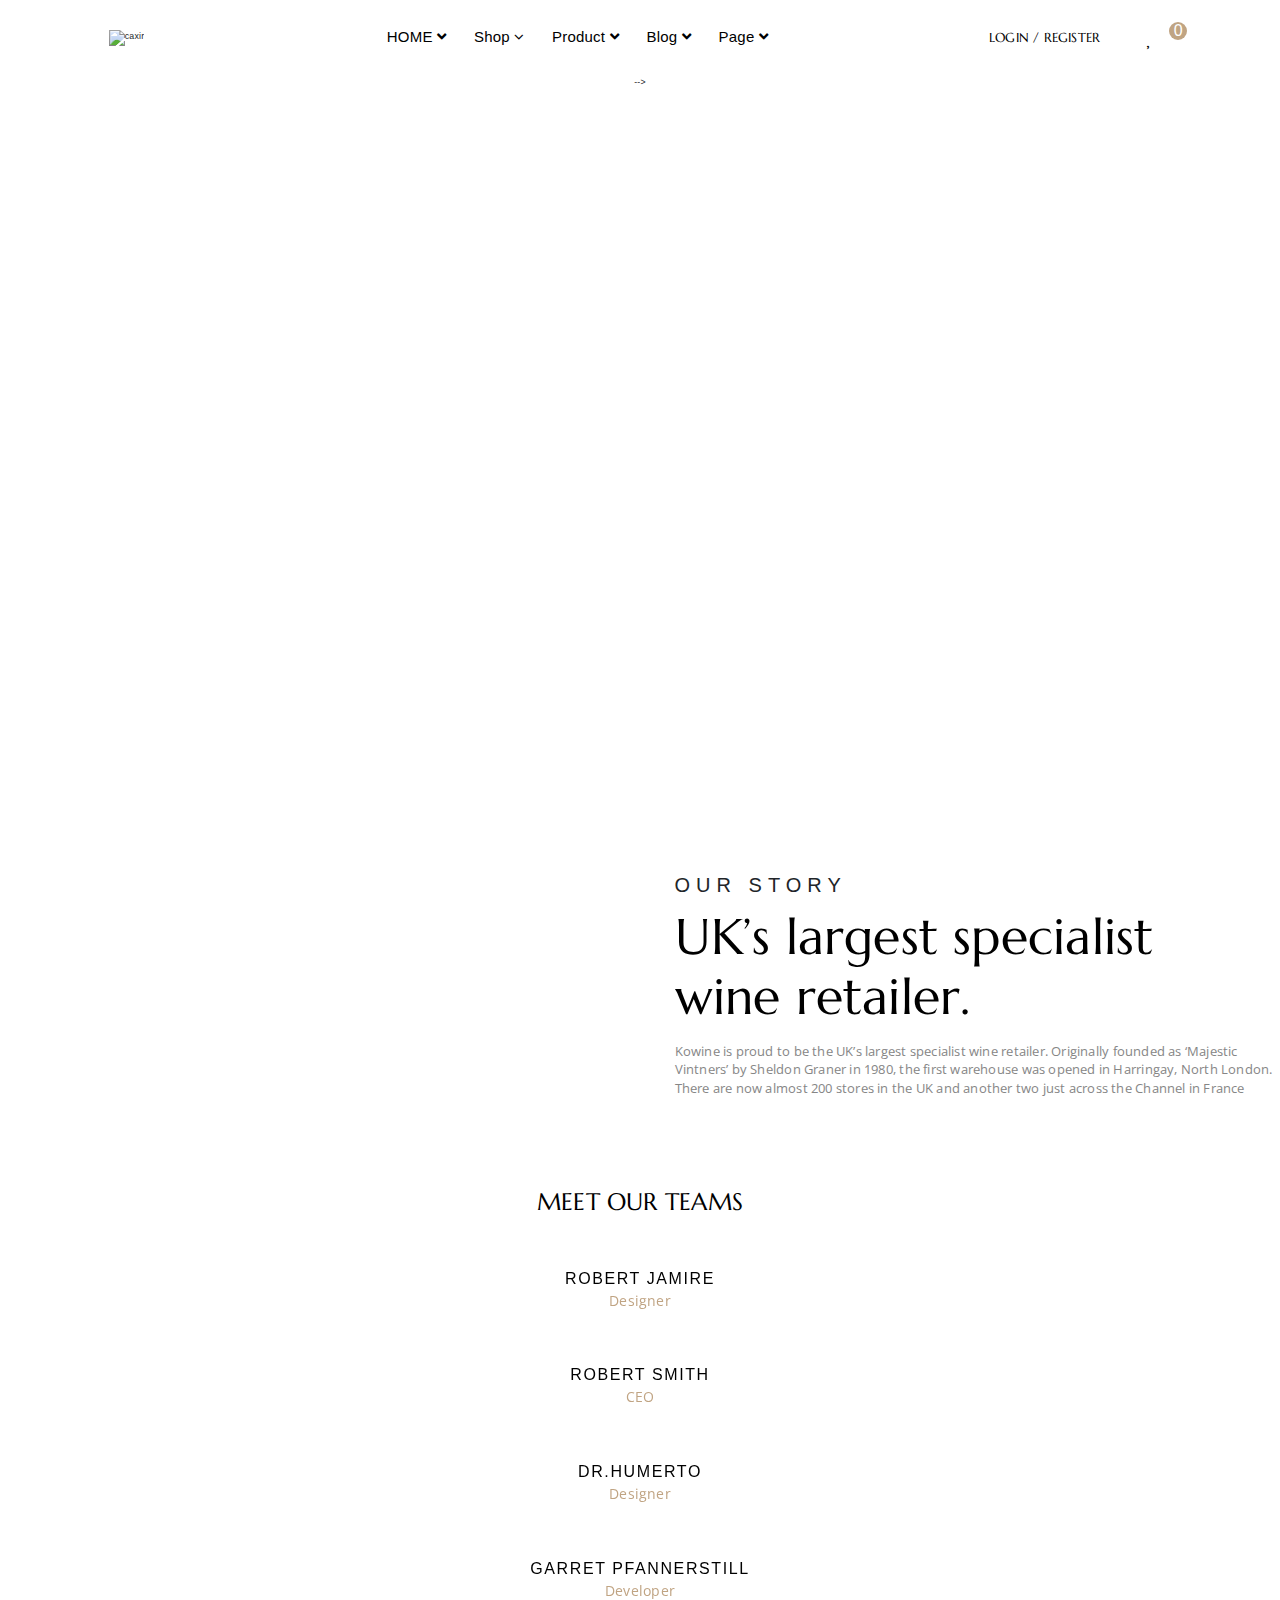
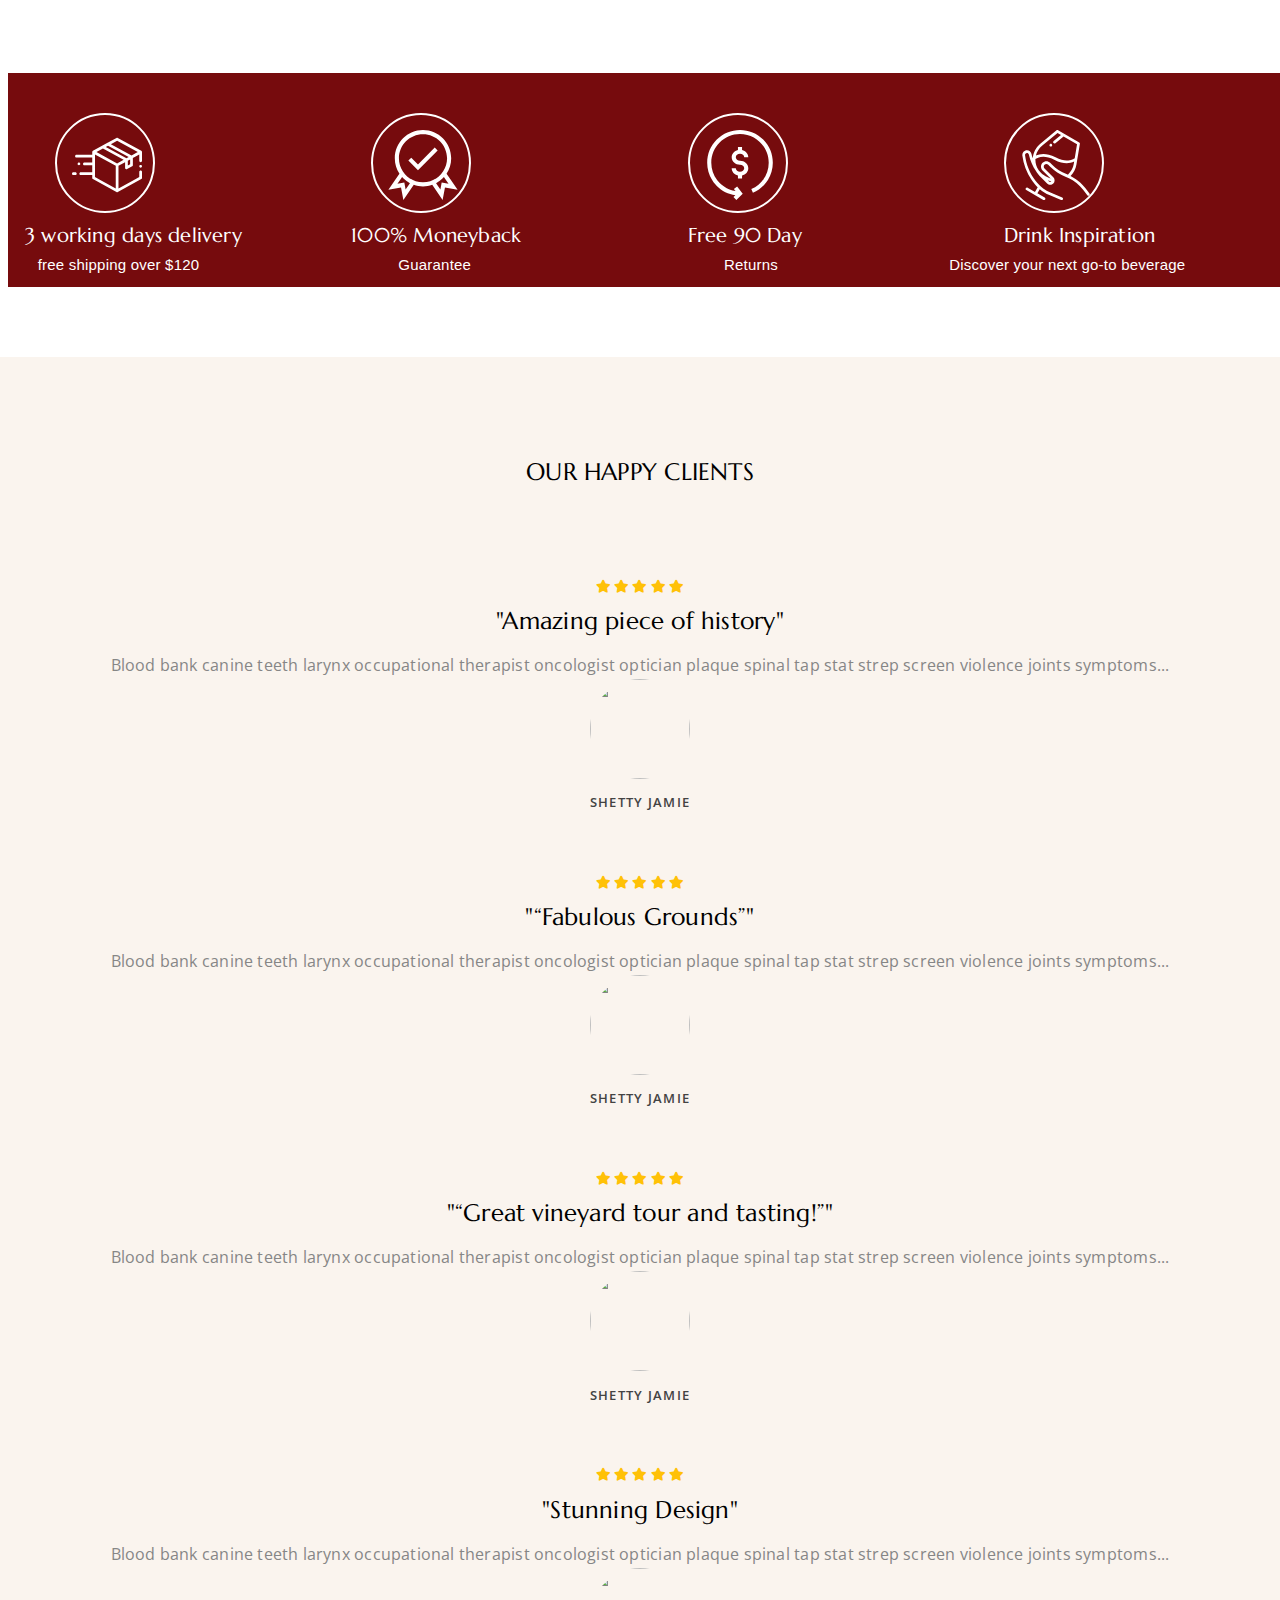
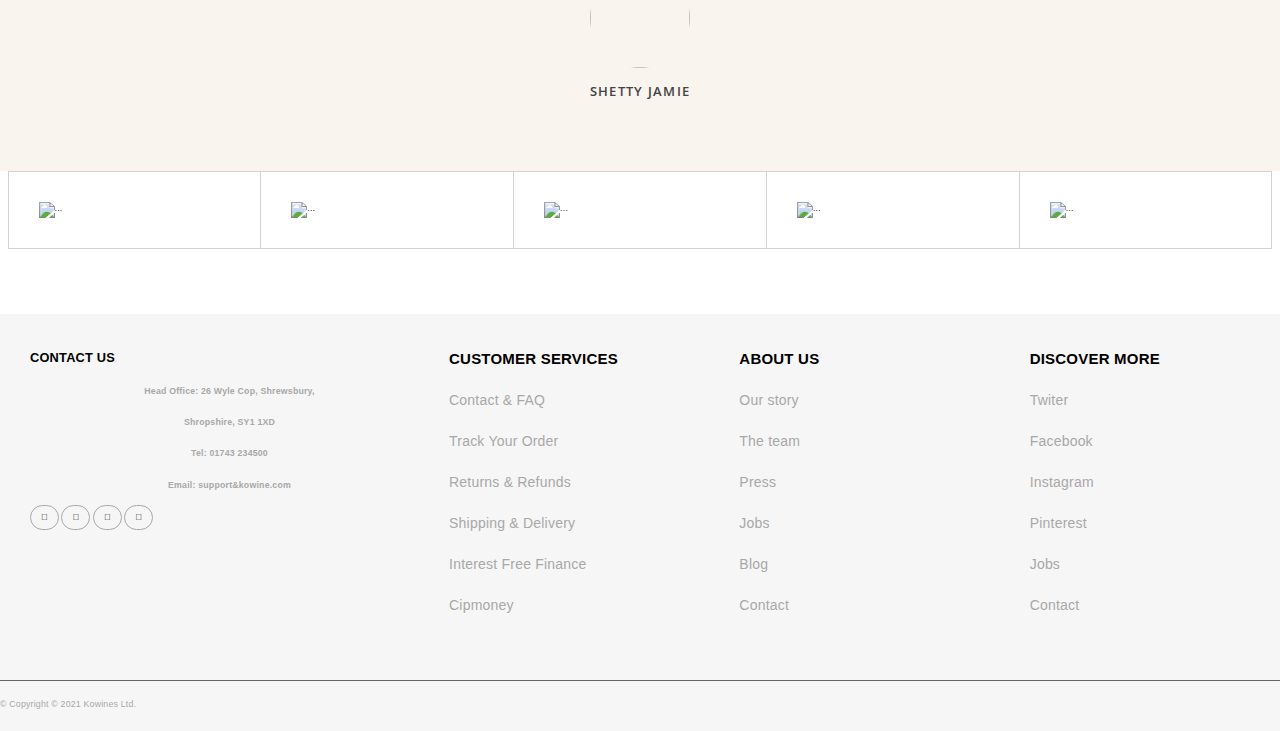
==== commit be8312b0: "24.12.2022" ====
--- a/Final Project/about.html
+++ b/Final Project/about.html
@@ -15,7 +15,7 @@
     <link rel="stylesheet" href="https://cdnjs.cloudflare.com/ajax/libs/font-awesome/6.2.1/css/all.min.css"
         integrity="sha512-MV7K8+y+gLIBoVD59lQIYicR65iaqukzvf/nwasF0nqhPay5w/9lJmVM2hMDcnK1OnMGCdVK+iQrJ7lzPJQd1w=="
         crossorigin="anonymous" referrerpolicy="no-referrer" />
-        <link rel="stylesheet" href="https://use.fontawesome.com/releases/v5.5.0/css/all.css">
+    <link rel="stylesheet" href="https://use.fontawesome.com/releases/v5.5.0/css/all.css">
     <link href="https://fonts.googleapis.com/css2?family=Open+Sans&family=Poppins:wght@700&display=swap"
         rel="stylesheet">
     <link href="https://fonts.googleapis.com/css2?family=Marcellus&family=Open+Sans&display=swap" rel="stylesheet">
@@ -27,248 +27,249 @@
 
     <div class="container">
         <div class="row">
-          <div class="header-down-all">
-              <div class="header-down-left">
-                  <div class="header-down-logo">
-                      <img src="/image/logo.png.webp" alt="caxir">
-                  </div>
-                  <section class="header_navbar_new">
-                      <div class="row">
-                          <nav class="menu">
-                              <ul class="menu-main">
-                                  <li class="menu-item-has-children">
-                                      <a href="#">HOME <i class="fas fa-angle-down"></i></a>
-                                      <div class="sub-menu single-column-menu">
-                                          <ul>
-                                              <li><a href="#">Home Categories</a></li>
-                                              <li><a href="#">Home Classic</a></li>
-                                              <li><a href="#">Home Clean</a></li>
-                                              <li><a href="#">Home Elegant</a></li>
-                                              <li><a href="#">Home Modern</a></li>
-                                              <li><a href="#">Home Stronger</a></li>
-                                              <li><a href="#">Home Stylish</a></li>
-                                              <li><a href="#">Home Unique</a></li>
-                                          </ul>
-                                      </div>
-                                  </li>
-                                  <li class="menu-item-has-children">
-                                      <a href="#">Shop <i class="fa fa-angle-down"></i></a>
-                                      <div class="sub-menu mega-menu mega-menu-column-4">
-                                          <div class="list-item">
-                                              <h4 class="title">Shop Style</h4>
-                                              <ul>
-                                                  <li><a target="_blank" href="shop standart.html">Shop Standard</a></li>
-                                                  <li><a href="#">Shop Full</a></li>
-                                                  <li><a href="#">Shop Only Categories</a></li>
-                                                  <li><a href="#">Shop Icon Categories</a></li>
-                                                  <li><a href="#">Shop Image Categories</a></li>
-                                                  <li><a href="#">Shop Sub Categories</a></li>
-                                                  <li><a href="#">Shop Simple</a></li>
-                                                  <li><a href="#">Shop Overlay Header</a></li>
-                                                  <li><a href="#">Shop Sidebar</a></li>
-                                                  <li><a href="#">Shop List</a></li>
-                                              </ul>
-                                          </div>
-
-                                          <div class="list-item">
-                                              <h4 class="title">Filter Layout</h4>
-                                              <ul>
-                                                  <li><a href="#">Sidebar</a></li>
-                                                  <li><a href="#">Filter Side Out</a></li>
-                                                  <li><a href="#">Filter Dropdown</a></li>
-                                                  <li><a href="#">Filter On Top</a></li>
-                                                  <li><a href="#">Filter Drawer</a></li>
-                                              </ul>
-                                              <h4 class="title">Shop Loader</h4>
-                                              <ul>
-                                                  <li><a href="#">Shop Pagination</a></li>
-                                                  <li><a href="#">Shop Infinity</a></li>
-                                                  <li><a href="#">Shop Load More</a></li>
-                                              </ul>
-                                          </div>
-                                          <div class="list-item">
-                                              <h4 class="title">Hover Style</h4>
-                                              <ul>
-                                                  <li><a href="#">Hover Style 1</a></li>
-                                                  <li><a href="#">Hover Style 2</a></li>
-                                                  <li><a href="#">Hover Style 3</a></li>
-                                                  <li><a href="#">Hover Style 4HOT</a></li>
-                                                  <li><a href="#">Hover Style 5</a></li>
-                                              </ul>
-                                              <h4 class="title">Woo Pages</h4>
-                                              <ul>
-                                                  <li><a href="#">Order Tracking</a></li>
-                                                  <li><a href="#">Login</a></li>
-                                                  <li><a href="#">Wishlist</a></li>
-
-                                              </ul>
-                                          </div>
-                                          <div class="list-item">
-                                              <h4 class="title">Mini Cart</h4>
-                                              <ul>
-                                                  <li><a href="#">Side Out Light</a></li>
-                                                  <li><a href="#">Side Out Dark</a></li>
-                                                  <li><a href="#">Dropdown</a></li>
-                                                  <li><a href="#">Cart Page</a></li>
-                                              </ul>
-                                              <h4 class="title">Checkout Style</h4>
-                                              <ul>
-                                                  <li><a href="#">Checkout Classic</a></li>
-                                                  <li><a href="#">Checkout Mordern</a></li>
-                                              </ul>
-                                          </div>
-
-                                      </div>
-                                  </li>
-                                  <li class="menu-item-has-children">
-                                      <a href="/product detaling.html">Product <i class="fas fa-angle-down"></i></a>
-                                      <div class="sub-menu mega-menu mega-menu-column-4">
-                                          <div class="list-item">
-                                              <h4 class="title">Shop Style</h4>
-                                              <ul>
-                                                  <li><a href="#">Shop Standard</a></li>
-                                                  <li><a href="#">Shop Full</a></li>
-                                                  <li><a href="#">Shop Only Categories</a></li>
-                                                  <li><a href="#">Shop Icon Categories</a></li>
-                                                  <li><a href="#">Shop Image Categories</a></li>
-                                                  <li><a href="#">Shop Sub Categories</a></li>
-                                                  <li><a href="#">Shop Simple</a></li>
-                                                  <li><a href="#">Shop Overlay Header</a></li>
-                                                  <li><a href="#">Shop Sidebar</a></li>
-                                                  <li><a href="#">Shop List</a></li>
-                                              </ul>
-                                          </div>
-                                          <div class="list-item">
-                                              <h4 class="title">Filter Layout</h4>
-                                              <ul>
-                                                  <li><a href="#">Sidebar</a></li>
-                                                  <li><a href="#">Filter Side Out</a></li>
-                                                  <li><a href="#">Filter Dropdown</a></li>
-                                                  <li><a href="#">Filter On Top</a></li>
-                                                  <li><a href="#">Filter Drawer</a></li>
-                                              </ul>
-                                              <h4 class="title">Shop Loader</h4>
-                                              <ul>
-                                                  <li><a href="#">Shop Pagination</a></li>
-                                                  <li><a href="#">Shop Infinity</a></li>
-                                                  <li><a href="#">Shop Load More</a></li>
-                                              </ul>
-                                          </div>
-                                          <div class="list-item">
-                                              <h4 class="title">Hover Style</h4>
-                                              <ul>
-                                                  <li><a href="#">Hover Style 1</a></li>
-                                                  <li><a href="#">Hover Style 2</a></li>
-                                                  <li><a href="#">Hover Style 3</a></li>
-                                                  <li><a href="#">Hover Style 4HOT</a></li>
-                                                  <li><a href="#">Hover Style 5</a></li>
-                                              </ul>
-                                              <h4 class="title">Woo Pages</h4>
-                                              <ul>
-                                                  <li><a href="#">Order Tracking</a></li>
-                                                  <li><a href="#">Login</a></li>
-                                                  <li><a href="#">Wishlist</a></li>
-
-                                              </ul>
-                                          </div>
-                                          <div class="list-item">
-                                              <h4 class="title">Mini Cart</h4>
-                                              <ul>
-                                                  <li><a href="#">Side Out Light</a></li>
-                                                  <li><a href="#">Side Out Dark</a></li>
-                                                  <li><a href="#">Dropdown</a></li>
-                                                  <li><a href="#">Cart Page</a></li>
-                                              </ul>
-                                              <h4 class="title">Checkout Style</h4>
-                                              <ul>
-                                                  <li><a href="#">Checkout Classic</a></li>
-                                                  <li><a href="#">Checkout Mordern</a></li>
-                                              </ul>
-                                          </div>
-
-                                      </div>
-                                  </li>
-                                  <li class="menu-item-has-children">
-                                      <a href="#">Blog <i class="fas fa-angle-down"></i></a>
-                                      <div class="sub-menu mega-menu mega-menu-column-4">
-
-                                          <div class="list-item">
-                                              <h4 class="title">Filter Layout</h4>
-                                              <ul>
-                                                  <li><a href="#">Sidebar</a></li>
-                                                  <li><a href="#">Filter Side Out</a></li>
-                                                  <li><a href="#">Filter Dropdown</a></li>
-                                                  <li><a href="#">Filter On Top</a></li>
-                                                  <li><a href="#">Filter Drawer</a></li>
-                                              </ul>
-                                              <h4 class="title">Shop Loader</h4>
-                                              <ul>
-                                                  <li><a href="#">Shop Pagination</a></li>
-                                                  <li><a href="#">Shop Infinity</a></li>
-                                                  <li><a href="#">Shop Load More</a></li>
-                                              </ul>
-                                          </div>
-                                          <div class="list-item">
-                                              <h4 class="title">Hover Style</h4>
-                                              <ul>
-                                                  <li><a href="#">Hover Style 1</a></li>
-                                                  <li><a href="#">Hover Style 2</a></li>
-                                                  <li><a href="#">Hover Style 3</a></li>
-                                                  <li><a href="#">Hover Style 4HOT</a></li>
-                                                  <li><a href="#">Hover Style 5</a></li>
-                                              </ul>
-                                              <h4 class="title">Woo Pages</h4>
-                                              <ul>
-                                                  <li><a href="#">Order Tracking</a></li>
-                                                  <li><a href="#">Login</a></li>
-                                                  <li><a href="#">Wishlist</a></li>
-
-                                              </ul>
-                                          </div>
-
-
-                                      </div>
-                                  </li>
-                                  <li class="menu-item-has-children">
-                                      <a href="#">Page <i class="fas fa-angle-down"></i></a>
-                                      <div class="sub-menu single-column-menu">
-                                          <ul>
-                                              <li><a target="_blank" href="/about.html">About Us</a></li>
-                                              <li><a target="_blank" href="/contactus.html">Contact</a></li>
-                                              <li><a href="#">Faq</a></li>
-                                              <li><a href="#">Page 404</a></li>
-                                          </ul>
-                                      </div>
-                                  </li>
-                              </ul>
-                          </nav>
-                      </div>
-                  </section>
-                  <div class="header-down-login-icon">
-                      <div class="header-down-login">
-                          <a href="#">
-                              <p>LOGIN / REGISTER </p>
-                          </a>
-                      </div>
-                      <div class="header-down-icons">
-      
-                          <a href="#">
-                              <i class="fa-solid fa-magnifying-glass"></i>
-      
-                          </a>
-                          <a href="#">
-                              <i class="fa-regular fa-heart"></i>
-      
-                          </a>
-                          <a href="#">
-                              <i class="fa-solid fa-bag-shopping" class="sebet"></i>
-                              <p class="sifir">0</p>
-                          </a>
-      
-                      </div>
-      
-                  </div>
-                  <!-- <div class="header-down-nav">
+            <div class="header-down-all">
+                <div class="header-down-left">
+                    <div class="header-down-logo">
+                        <img src="/image/logo.png.webp" alt="caxir">
+                    </div>
+                    <section class="header_navbar_new">
+                        <div class="row">
+                            <nav class="menu">
+                                <ul class="menu-main">
+                                    <li class="menu-item-has-children">
+                                        <a href="#">HOME <i class="fas fa-angle-down"></i></a>
+                                        <div class="sub-menu single-column-menu">
+                                            <ul>
+                                                <li><a href="#">Home Categories</a></li>
+                                                <li><a href="#">Home Classic</a></li>
+                                                <li><a href="#">Home Clean</a></li>
+                                                <li><a href="#">Home Elegant</a></li>
+                                                <li><a href="#">Home Modern</a></li>
+                                                <li><a href="#">Home Stronger</a></li>
+                                                <li><a href="#">Home Stylish</a></li>
+                                                <li><a href="#">Home Unique</a></li>
+                                            </ul>
+                                        </div>
+                                    </li>
+                                    <li class="menu-item-has-children">
+                                        <a href="#">Shop <i class="fa fa-angle-down"></i></a>
+                                        <div class="sub-menu mega-menu mega-menu-column-4">
+                                            <div class="list-item">
+                                                <h4 class="title">Shop Style</h4>
+                                                <ul>
+                                                    <li><a target="_blank" href="shop standart.html">Shop Standard</a>
+                                                    </li>
+                                                    <li><a href="#">Shop Full</a></li>
+                                                    <li><a href="#">Shop Only Categories</a></li>
+                                                    <li><a href="#">Shop Icon Categories</a></li>
+                                                    <li><a href="#">Shop Image Categories</a></li>
+                                                    <li><a href="#">Shop Sub Categories</a></li>
+                                                    <li><a href="#">Shop Simple</a></li>
+                                                    <li><a href="#">Shop Overlay Header</a></li>
+                                                    <li><a href="#">Shop Sidebar</a></li>
+                                                    <li><a href="#">Shop List</a></li>
+                                                </ul>
+                                            </div>
+
+                                            <div class="list-item">
+                                                <h4 class="title">Filter Layout</h4>
+                                                <ul>
+                                                    <li><a href="#">Sidebar</a></li>
+                                                    <li><a href="#">Filter Side Out</a></li>
+                                                    <li><a href="#">Filter Dropdown</a></li>
+                                                    <li><a href="#">Filter On Top</a></li>
+                                                    <li><a href="#">Filter Drawer</a></li>
+                                                </ul>
+                                                <h4 class="title">Shop Loader</h4>
+                                                <ul>
+                                                    <li><a href="#">Shop Pagination</a></li>
+                                                    <li><a href="#">Shop Infinity</a></li>
+                                                    <li><a href="#">Shop Load More</a></li>
+                                                </ul>
+                                            </div>
+                                            <div class="list-item">
+                                                <h4 class="title">Hover Style</h4>
+                                                <ul>
+                                                    <li><a href="#">Hover Style 1</a></li>
+                                                    <li><a href="#">Hover Style 2</a></li>
+                                                    <li><a href="#">Hover Style 3</a></li>
+                                                    <li><a href="#">Hover Style 4HOT</a></li>
+                                                    <li><a href="#">Hover Style 5</a></li>
+                                                </ul>
+                                                <h4 class="title">Woo Pages</h4>
+                                                <ul>
+                                                    <li><a href="#">Order Tracking</a></li>
+                                                    <li><a href="#">Login</a></li>
+                                                    <li><a href="#">Wishlist</a></li>
+
+                                                </ul>
+                                            </div>
+                                            <div class="list-item">
+                                                <h4 class="title">Mini Cart</h4>
+                                                <ul>
+                                                    <li><a href="#">Side Out Light</a></li>
+                                                    <li><a href="#">Side Out Dark</a></li>
+                                                    <li><a href="#">Dropdown</a></li>
+                                                    <li><a href="#">Cart Page</a></li>
+                                                </ul>
+                                                <h4 class="title">Checkout Style</h4>
+                                                <ul>
+                                                    <li><a href="#">Checkout Classic</a></li>
+                                                    <li><a href="#">Checkout Mordern</a></li>
+                                                </ul>
+                                            </div>
+
+                                        </div>
+                                    </li>
+                                    <li class="menu-item-has-children">
+                                        <a href="/product detaling.html">Product <i class="fas fa-angle-down"></i></a>
+                                        <div class="sub-menu mega-menu mega-menu-column-4">
+                                            <div class="list-item">
+                                                <h4 class="title">Shop Style</h4>
+                                                <ul>
+                                                    <li><a href="#">Shop Standard</a></li>
+                                                    <li><a href="#">Shop Full</a></li>
+                                                    <li><a href="#">Shop Only Categories</a></li>
+                                                    <li><a href="#">Shop Icon Categories</a></li>
+                                                    <li><a href="#">Shop Image Categories</a></li>
+                                                    <li><a href="#">Shop Sub Categories</a></li>
+                                                    <li><a href="#">Shop Simple</a></li>
+                                                    <li><a href="#">Shop Overlay Header</a></li>
+                                                    <li><a href="#">Shop Sidebar</a></li>
+                                                    <li><a href="#">Shop List</a></li>
+                                                </ul>
+                                            </div>
+                                            <div class="list-item">
+                                                <h4 class="title">Filter Layout</h4>
+                                                <ul>
+                                                    <li><a href="#">Sidebar</a></li>
+                                                    <li><a href="#">Filter Side Out</a></li>
+                                                    <li><a href="#">Filter Dropdown</a></li>
+                                                    <li><a href="#">Filter On Top</a></li>
+                                                    <li><a href="#">Filter Drawer</a></li>
+                                                </ul>
+                                                <h4 class="title">Shop Loader</h4>
+                                                <ul>
+                                                    <li><a href="#">Shop Pagination</a></li>
+                                                    <li><a href="#">Shop Infinity</a></li>
+                                                    <li><a href="#">Shop Load More</a></li>
+                                                </ul>
+                                            </div>
+                                            <div class="list-item">
+                                                <h4 class="title">Hover Style</h4>
+                                                <ul>
+                                                    <li><a href="#">Hover Style 1</a></li>
+                                                    <li><a href="#">Hover Style 2</a></li>
+                                                    <li><a href="#">Hover Style 3</a></li>
+                                                    <li><a href="#">Hover Style 4HOT</a></li>
+                                                    <li><a href="#">Hover Style 5</a></li>
+                                                </ul>
+                                                <h4 class="title">Woo Pages</h4>
+                                                <ul>
+                                                    <li><a href="#">Order Tracking</a></li>
+                                                    <li><a href="#">Login</a></li>
+                                                    <li><a href="#">Wishlist</a></li>
+
+                                                </ul>
+                                            </div>
+                                            <div class="list-item">
+                                                <h4 class="title">Mini Cart</h4>
+                                                <ul>
+                                                    <li><a href="#">Side Out Light</a></li>
+                                                    <li><a href="#">Side Out Dark</a></li>
+                                                    <li><a href="#">Dropdown</a></li>
+                                                    <li><a href="#">Cart Page</a></li>
+                                                </ul>
+                                                <h4 class="title">Checkout Style</h4>
+                                                <ul>
+                                                    <li><a href="#">Checkout Classic</a></li>
+                                                    <li><a href="#">Checkout Mordern</a></li>
+                                                </ul>
+                                            </div>
+
+                                        </div>
+                                    </li>
+                                    <li class="menu-item-has-children">
+                                        <a href="#">Blog <i class="fas fa-angle-down"></i></a>
+                                        <div class="sub-menu mega-menu mega-menu-column-4">
+
+                                            <div class="list-item">
+                                                <h4 class="title">Filter Layout</h4>
+                                                <ul>
+                                                    <li><a href="#">Sidebar</a></li>
+                                                    <li><a href="#">Filter Side Out</a></li>
+                                                    <li><a href="#">Filter Dropdown</a></li>
+                                                    <li><a href="#">Filter On Top</a></li>
+                                                    <li><a href="#">Filter Drawer</a></li>
+                                                </ul>
+                                                <h4 class="title">Shop Loader</h4>
+                                                <ul>
+                                                    <li><a href="#">Shop Pagination</a></li>
+                                                    <li><a href="#">Shop Infinity</a></li>
+                                                    <li><a href="#">Shop Load More</a></li>
+                                                </ul>
+                                            </div>
+                                            <div class="list-item">
+                                                <h4 class="title">Hover Style</h4>
+                                                <ul>
+                                                    <li><a href="#">Hover Style 1</a></li>
+                                                    <li><a href="#">Hover Style 2</a></li>
+                                                    <li><a href="#">Hover Style 3</a></li>
+                                                    <li><a href="#">Hover Style 4HOT</a></li>
+                                                    <li><a href="#">Hover Style 5</a></li>
+                                                </ul>
+                                                <h4 class="title">Woo Pages</h4>
+                                                <ul>
+                                                    <li><a href="#">Order Tracking</a></li>
+                                                    <li><a href="#">Login</a></li>
+                                                    <li><a href="#">Wishlist</a></li>
+
+                                                </ul>
+                                            </div>
+
+
+                                        </div>
+                                    </li>
+                                    <li class="menu-item-has-children">
+                                        <a href="#">Page <i class="fas fa-angle-down"></i></a>
+                                        <div class="sub-menu single-column-menu">
+                                            <ul>
+                                                <li><a target="_blank" href="/about.html">About Us</a></li>
+                                                <li><a target="_blank" href="/contactus.html">Contact</a></li>
+                                                <li><a href="#">Faq</a></li>
+                                                <li><a href="#">Page 404</a></li>
+                                            </ul>
+                                        </div>
+                                    </li>
+                                </ul>
+                            </nav>
+                        </div>
+                    </section>
+                    <div class="header-down-login-icon">
+                        <div class="header-down-login">
+                            <a href="#">
+                                <p>LOGIN / REGISTER </p>
+                            </a>
+                        </div>
+                        <div class="header-down-icons">
+
+                            <a href="#">
+                                <i class="fa-solid fa-magnifying-glass"></i>
+
+                            </a>
+                            <a href="#">
+                                <i class="fa-regular fa-heart"></i>
+
+                            </a>
+                            <a href="#">
+                                <i class="fa-solid fa-bag-shopping" class="sebet"></i>
+                                <p class="sifir">0</p>
+                            </a>
+
+                        </div>
+
+                    </div>
+                    <!-- <div class="header-down-nav">
                       <div class="container">
                           <div class="tutorial">
                               <ul>
@@ -361,17 +362,16 @@
                           </div> -->
 
 
-                          
-
-                      </div>
-
-
-                  </div> -->
-                  <link href='https://fonts.googleapis.com/css?family=Open+Sans:400,300,600' rel='stylesheet'
-                      type='text/css'>
-                  <link href="//maxcdn.bootstrapcdn.com/font-awesome/4.2.0/css/font-awesome.min.css" rel="stylesheet">
-              </div>
-          </div>
+
+
+                </div>
+
+
+            </div> -->
+            <link href='https://fonts.googleapis.com/css?family=Open+Sans:400,300,600' rel='stylesheet' type='text/css'>
+            <link href="//maxcdn.bootstrapcdn.com/font-awesome/4.2.0/css/font-awesome.min.css" rel="stylesheet">
+        </div>
+    </div>
 
     <!-- <div class="header-down-all">
         <div class="header-down-left">
@@ -549,24 +549,48 @@
                         <img src="/image/team1.jpg.webp" alt="">
                         <span>ROBERT JAMIRE </span>
                         <p>Designer</p>
+                        <div class="three_photo_icons">
+                            <i class="fa-brands fa-facebook-f"></i>
+                            <i class="fa-brands fa-instagram"></i>
+                            <i class="fa-brands fa-twitter"></i>
+                            <i class="fa-brands fa-pinterest"></i>
+                        </div>
                     </div>
 
                     <div class="photo1">
                         <img src="/image/team2.jpg.webp" alt="">
                         <span>ROBERT SMITH </span>
                         <p>CEO</p>
+                        <div class="three_photo_icons">
+                            <i class="fa-brands fa-facebook-f"></i>
+                            <i class="fa-brands fa-instagram"></i>
+                            <i class="fa-brands fa-twitter"></i>
+                            <i class="fa-brands fa-pinterest"></i>
+                        </div>
                     </div>
 
                     <div class="photo1">
                         <img src="/image/team3.jpg.webp" alt="">
                         <span>DR.HUMERTO </span>
                         <p>Designer</p>
+                        <div class="three_photo_icons">
+                            <i class="fa-brands fa-facebook-f"></i>
+                            <i class="fa-brands fa-instagram"></i>
+                            <i class="fa-brands fa-twitter"></i>
+                            <i class="fa-brands fa-pinterest"></i>
+                        </div>
                     </div>
 
                     <div class="photo1">
                         <img src="/image/team4.jpg.webp" alt="">
                         <span>GARRET PFANNERSTILL </span>
                         <p>Developer</p>
+                        <div class="three_photo_icons">
+                            <i class="fa-brands fa-facebook-f"></i>
+                            <i class="fa-brands fa-instagram"></i>
+                            <i class="fa-brands fa-twitter"></i>
+                            <i class="fa-brands fa-pinterest"></i>
+                        </div>
                     </div>
                 </div>
             </div>
@@ -580,63 +604,103 @@
             <div class="row">
                 <section id="four-card">
                     <div class="card-group">
-                      <div class="container ">
-                        <div class=" all row">
-                          <div class=" col-lg-3 ">
-                            <div class="card">
-                              <div class="logo">
-                                <div class="img">
-                              <svg xmlns="http://www.w3.org/2000/svg"  viewBox="0 -57 512 512" ><path d="m506.8125 95.679688-172-94.445313c-2.996094-1.644531-6.628906-1.644531-9.625 0l-64.679688 35.515625c-1.460937.40625-2.824218 1.152344-3.980468 2.183594l-103.339844 56.746094c-3.199219 1.757812-5.1875 5.117187-5.1875 8.765624v20.445313h-115.375c-5.523438 0-10 4.480469-10 10 0 5.523437 4.476562 10 10 10h115.375v36h-57.332031c-5.523438 0-10 4.480469-10 10 0 5.523437 4.476562 10 10 10h57.332031v52h-84c-5.523438 0-10 4.480469-10 10 0 5.523437 4.476562 10 10 10h84v20.449219c0 3.648437 1.988281 7.007812 5.1875 8.765625l172 94.445312c1.5.824219 3.15625 1.234375 4.8125 1.234375s3.3125-.410156 4.8125-1.234375l172-94.445312c3.199219-1.757813 5.1875-5.117188 5.1875-8.765625v-44.78125c0-5.519532-4.476562-10-10-10s-10 4.480468-10 10v38.863281l-152 83.464844v-166.078125l48.339844-26.542969v42.125c0 3.539063 1.867187 6.8125 4.910156 8.609375 1.566406.925781 3.328125 1.390625 5.089844 1.390625 1.65625 0 3.316406-.410156 4.820312-1.238281l36.859375-20.285156c3.191407-1.757813 5.175781-5.113282 5.175781-8.761719v-53.058594l46.804688-25.699219v47.210938c0 5.523437 4.476562 10 10 10s10-4.476563 10-10v-64.113282c0-3.648437-1.988281-7.007812-5.1875-8.765624zm-186.8125 275.207031-152-83.464844v-166.074219l152 83.460938zm10-183.402344-151.222656-83.039063 47.527344-26.097656 151.226562 83.039063zm68.308594-37.507813-151.226563-83.039062 16.394531-9 151.222657 83.039062zm26.886718 44.21875-16.855468 9.277344v-36.1875l16.855468-9.257812zm10.28125-64.628906-151.222656-83.039062 45.746094-25.117188 151.222656 83.035156zm0 0"></path><path d="m502 198.5625c-2.628906 0-5.210938 1.058594-7.070312 2.929688-1.859376 1.859374-2.929688 4.429687-2.929688 7.070312 0 2.628906 1.070312 5.210938 2.929688 7.070312 1.859374 1.859376 4.441406 2.929688 7.070312 2.929688s5.210938-1.070312 7.070312-2.929688c1.859376-1.859374 2.929688-4.441406 2.929688-7.070312 0-2.640625-1.070312-5.210938-2.929688-7.070312-1.859374-1.871094-4.441406-2.929688-7.070312-2.929688zm0 0"></path><path d="m24.332031 252.890625h-14.332031c-5.523438 0-10 4.480469-10 10 0 5.523437 4.476562 10 10 10h14.332031c5.523438 0 10-4.476563 10-10 0-5.519531-4.476562-10-10-10zm0 0"></path><path d="m60.671875 190.890625c0-2.628906-1.070313-5.207031-2.933594-7.066406-1.859375-1.863281-4.4375-2.933594-7.066406-2.933594-2.632813 0-5.210937 1.070313-7.070313 2.933594-1.871093 1.859375-2.929687 4.4375-2.929687 7.066406 0 2.632813 1.058594 5.210937 2.929687 7.070313 1.859376 1.859374 4.4375 2.929687 7.070313 2.929687 2.628906 0 5.207031-1.066406 7.066406-2.929687 1.863281-1.859376 2.933594-4.4375 2.933594-7.070313zm0 0"></path></svg>
+                        <div class="container ">
+                            <div class=" all row">
+                                <div class=" col-lg-3 ">
+                                    <div class="card">
+                                        <div class="logo">
+                                            <div class="img">
+                                                <svg xmlns="http://www.w3.org/2000/svg" viewBox="0 -57 512 512">
+                                                    <path
+                                                        d="m506.8125 95.679688-172-94.445313c-2.996094-1.644531-6.628906-1.644531-9.625 0l-64.679688 35.515625c-1.460937.40625-2.824218 1.152344-3.980468 2.183594l-103.339844 56.746094c-3.199219 1.757812-5.1875 5.117187-5.1875 8.765624v20.445313h-115.375c-5.523438 0-10 4.480469-10 10 0 5.523437 4.476562 10 10 10h115.375v36h-57.332031c-5.523438 0-10 4.480469-10 10 0 5.523437 4.476562 10 10 10h57.332031v52h-84c-5.523438 0-10 4.480469-10 10 0 5.523437 4.476562 10 10 10h84v20.449219c0 3.648437 1.988281 7.007812 5.1875 8.765625l172 94.445312c1.5.824219 3.15625 1.234375 4.8125 1.234375s3.3125-.410156 4.8125-1.234375l172-94.445312c3.199219-1.757813 5.1875-5.117188 5.1875-8.765625v-44.78125c0-5.519532-4.476562-10-10-10s-10 4.480468-10 10v38.863281l-152 83.464844v-166.078125l48.339844-26.542969v42.125c0 3.539063 1.867187 6.8125 4.910156 8.609375 1.566406.925781 3.328125 1.390625 5.089844 1.390625 1.65625 0 3.316406-.410156 4.820312-1.238281l36.859375-20.285156c3.191407-1.757813 5.175781-5.113282 5.175781-8.761719v-53.058594l46.804688-25.699219v47.210938c0 5.523437 4.476562 10 10 10s10-4.476563 10-10v-64.113282c0-3.648437-1.988281-7.007812-5.1875-8.765624zm-186.8125 275.207031-152-83.464844v-166.074219l152 83.460938zm10-183.402344-151.222656-83.039063 47.527344-26.097656 151.226562 83.039063zm68.308594-37.507813-151.226563-83.039062 16.394531-9 151.222657 83.039062zm26.886718 44.21875-16.855468 9.277344v-36.1875l16.855468-9.257812zm10.28125-64.628906-151.222656-83.039062 45.746094-25.117188 151.222656 83.035156zm0 0">
+                                                    </path>
+                                                    <path
+                                                        d="m502 198.5625c-2.628906 0-5.210938 1.058594-7.070312 2.929688-1.859376 1.859374-2.929688 4.429687-2.929688 7.070312 0 2.628906 1.070312 5.210938 2.929688 7.070312 1.859374 1.859376 4.441406 2.929688 7.070312 2.929688s5.210938-1.070312 7.070312-2.929688c1.859376-1.859374 2.929688-4.441406 2.929688-7.070312 0-2.640625-1.070312-5.210938-2.929688-7.070312-1.859374-1.871094-4.441406-2.929688-7.070312-2.929688zm0 0">
+                                                    </path>
+                                                    <path
+                                                        d="m24.332031 252.890625h-14.332031c-5.523438 0-10 4.480469-10 10 0 5.523437 4.476562 10 10 10h14.332031c5.523438 0 10-4.476563 10-10 0-5.519531-4.476562-10-10-10zm0 0">
+                                                    </path>
+                                                    <path
+                                                        d="m60.671875 190.890625c0-2.628906-1.070313-5.207031-2.933594-7.066406-1.859375-1.863281-4.4375-2.933594-7.066406-2.933594-2.632813 0-5.210937 1.070313-7.070313 2.933594-1.871093 1.859375-2.929687 4.4375-2.929687 7.066406 0 2.632813 1.058594 5.210937 2.929687 7.070313 1.859376 1.859374 4.4375 2.929687 7.070313 2.929687 2.628906 0 5.207031-1.066406 7.066406-2.929687 1.863281-1.859376 2.933594-4.4375 2.933594-7.070313zm0 0">
+                                                    </path>
+                                                </svg>
+                                            </div>
+                                        </div>
+                                        <div class="card-body">
+                                            <h5 class="card-title">3 working days delivery</h5>
+                                            <p class="card-text">free shipping over $120</p>
+                                        </div>
+                                    </div>
                                 </div>
-                              </div>
-                              <div class="card-body">
-                                <h5 class="card-title">3 working days delivery</h5>
-                                <p class="card-text">free shipping over $120</p>
-                              </div>
+                                <div class=" col-lg-3 ">
+                                    <div class="card">
+                                        <div class="logo">
+                                            <div class="img">
+                                                <svg xmlns="http://www.w3.org/2000/svg" viewBox="-3 0 512 512">
+                                                    <path
+                                                        d="m425.328125 319.285156c21.394531-32.492187 33.867187-71.355468 33.867187-113.085937 0-113.699219-92.503906-206.199219-206.203124-206.199219-113.699219 0-206.199219 92.5-206.199219 206.199219 0 41.730469 12.472656 80.59375 33.863281 113.085937l-80.65625 117.628906 92.292969-17.207031 17.210937 92.292969 76.0625-110.933594c21.140625 7.335938 43.824219 11.332032 67.425782 11.332032 23.605468 0 46.289062-3.996094 67.425781-11.332032l76.066406 110.933594 17.207031-92.292969 92.292969 17.207031zm-299.515625 115.566406-9.386719-50.34375-50.339843 9.390626 33.96875-49.542969c16.269531 17.992187 35.664062 33.101562 57.3125 44.484375zm-48.84375-228.652343c0-97.058594 78.964844-176.023438 176.023438-176.023438 97.0625 0 176.027343 78.964844 176.027343 176.023438 0 97.0625-78.964843 176.027343-176.027343 176.027343-97.058594 0-176.023438-78.964843-176.023438-176.027343zm312.589844 178.308593-9.386719 50.34375-31.550781-46.011718c21.648437-11.382813 41.042968-26.492188 57.3125-44.484375l33.96875 49.539062zm0 0">
+                                                    </path>
+                                                    <path
+                                                        d="m216.234375 251.484375-49.0625-49.058594-21.335937 21.335938 70.398437 70.398437 143.917969-143.914062-21.335938-21.335938zm0 0">
+                                                    </path>
+                                                </svg>
+                                            </div>
+                                        </div>
+                                        <div class="card-body">
+                                            <h5 class="card-title ms-3">100% Moneyback</h5>
+                                            <p class="card-text ms-6">Guarantee</p>
+                                        </div>
+                                    </div>
+                                </div>
+                                <div class=" col-lg-3 ">
+                                    <div class="card">
+                                        <div class="logo">
+                                            <div class="img">
+                                                <svg xmlns="http://www.w3.org/2000/svg" id="Capa_1"
+                                                    viewBox="0 0 512 512">
+                                                    <g>
+                                                        <path
+                                                            d="m425.709 70.174c-45.331-45.253-105.601-70.174-169.709-70.174s-124.378 24.921-169.709 70.174c-45.328 45.249-70.291 105.411-70.291 169.402s24.963 124.153 70.291 169.402c37.253 37.188 84.595 60.645 135.865 67.825l-14.065 14.041 21.22 21.156 46.619-46.538-40.908-52.909-23.754 18.279 12.287 15.891c-100.445-15.617-177.555-102.561-177.555-207.147 0-115.6 94.206-209.647 210-209.647s210 94.047 210 209.647c0 84.013-49.986 159.687-127.346 192.788l11.825 27.506c88.4-37.826 145.521-124.296 145.521-220.294 0-63.991-24.963-124.153-70.291-169.402z">
+                                                        </path>
+                                                        <path
+                                                            d="m256 174.595c16.978 0 30.79 11.219 30.79 25.008h30c0-25.616-19.5-47.193-45.79-53.245v-22.485h-30v22.485c-26.289 6.052-45.79 27.629-45.79 53.245 0 30.292 27.27 54.937 60.79 54.937 16.978 0 30.79 11.219 30.79 25.008s-13.812 25.008-30.79 25.008-30.79-11.219-30.79-25.008h-30c0 25.615 19.5 47.193 45.79 53.244v22.485h30v-22.485c26.289-6.052 45.79-27.629 45.79-53.244 0-30.292-27.27-54.937-60.79-54.937-16.978 0-30.79-11.219-30.79-25.008s13.812-25.008 30.79-25.008z">
+                                                        </path>
+                                                    </g>
+                                                </svg>
+                                            </div>
+                                        </div>
+                                        <div class="card-body">
+                                            <h5 class="card-title ms-5">Free 90 Day</h5>
+                                            <p class="card-text ms-6">Returns</p>
+                                        </div>
+                                    </div>
+                                </div>
+                                <div class=" col-lg-3 ">
+                                    <div class="card">
+                                        <div class="logo">
+                                            <div class="img">
+                                                <svg xmlns="http://www.w3.org/2000/svg" viewBox="-9 0 511 511.99965">
+                                                    <path
+                                                        d="m490.96875 463.679688-30.644531-39.507813c-28.933594-37.300781-65.699219-67.578125-107.554688-88.800781 22.59375-22.472656 37.71875-51.621094 42.976563-83.226563l25.179687-151.386719c.6875-4.113281-1.253906-8.21875-4.863281-10.300781l-154.351562-89.117187c-3.613282-2.085938-8.136719-1.710938-11.355469.9375l-118.515625 97.503906c-31.863282 26.214844-51.988282 64.839844-55.21875 105.976562-.027344.347657-.039063.691407-.066406 1.035157-3.476563-10.542969-6.453126-21.285157-8.882813-32.203125-3.488281-15.664063-17.132813-26.601563-33.179687-26.601563-9.75 0-19.042969 4.195313-25.492188 11.507813s-9.453125 17.054687-8.234375 26.730468c9.863281 78.367188 42.015625 151.6875 92.976563 212.035157 5.96875 7.070312 12.320312 13.816406 18.972656 20.25l-19.574219 33.90625-53.554687-30.921875c-4.785157-2.761719-10.902344-1.121094-13.660157 3.660156-2.761719 4.785156-1.125 10.898438 3.660157 13.660156l124.429687 71.839844c1.574219.910156 3.292969 1.339844 4.988281 1.339844 3.457032 0 6.820313-1.792969 8.671875-5 2.761719-4.78125 1.121094-10.898438-3.660156-13.660156l-53.554687-30.917969 17.453124-30.230469c21.078126 17.578125 44.742188 32.066406 70.03125 42.726562l86.097657 36.296876c1.269531.535156 2.585937.789062 3.882812.789062 3.898438 0 7.609375-2.296875 9.21875-6.117188 2.144531-5.089843-.242187-10.953124-5.328125-13.101562l-86.101562-36.292969c-37.207032-15.6875-70.644532-40.28125-96.691406-71.128906-48.460938-57.386719-79.035157-127.109375-88.414063-201.628906-.511719-4.042969.695313-7.949219 3.390625-11.003907 2.691406-3.054687 6.417969-4.738281 10.492188-4.738281 6.605468 0 12.222656 4.503907 13.65625 10.953125 9.859374 44.261719 27.992187 85.890625 53.292968 122.921875 1.351563 2.046875 2.765625 4.058594 4.21875 6.046875 11.328125 15.855469 23.984375 30.832032 37.90625 44.753906l38.023438 38.027344c6.054687 6.054688 14.105468 9.386719 22.664062 9.386719s16.609375-3.332031 22.664063-9.386719c12.492187-12.496094 12.492187-32.828125 0-45.324218l-64.1875-64.1875c-3.621094-3.621094-5.613281-8.433594-5.613281-13.550782 0-5.117187 1.992187-9.929687 5.613281-13.546875 7.46875-7.472656 19.625-7.472656 27.097656 0l14.425781 14.425781c31.804688 31.808594 69.234375 56.09375 111.242188 72.179688 50.960937 19.519531 95.578125 52.625 129.023437 95.746094l30.648438 39.507812c3.382812 4.363282 9.667969 5.15625 14.03125 1.769532 4.363281-3.386719 5.15625-9.667969 1.769531-14.03125zm-346.421875-348.453126 113.164063-93.101562 25.394531 14.660156-53.71875 44.191406c-4.261719 3.511719-4.875 9.8125-1.367188 14.078126 1.976563 2.402343 4.839844 3.644531 7.730469 3.644531 2.234375 0 4.484375-.746094 6.347656-2.277344l59.507813-48.957031 98.453125 56.84375-16.839844 101.242187c-7.574219 5.414063-58.617188 37.761719-140.234375-6.175781-51.859375-27.921875-92.917969-26.933594-118.230469-21.1875-9.882812 2.242188-18.210937 5.367188-24.890625 8.492188 6.734375-27.808594 22.402344-53.125 44.683594-71.453126zm59.707031 264.851563c-3.21875 0-6.246094-1.253906-8.519531-3.53125l-7.921875-7.917969c.835938.332032 1.671875.667969 2.511719.992188 7.339843 2.824218 14.933593 5.074218 22.625 6.734375-.0625.0625-.113281.132812-.175781.195312-2.273438 2.273438-5.300782 3.527344-8.519532 3.527344zm14.140625-125.714844-14.425781-14.425781c-15.269531-15.269531-40.113281-15.269531-55.382812 0-7.394532 7.394531-11.472657 17.230469-11.472657 27.691406 0 10.460938 4.074219 20.292969 11.472657 27.691406l59.058593 59.058594c-3.425781-1.007812-6.816406-2.144531-10.144531-3.425781-18.863281-7.253906-36.394531-17.375-52.109375-30.085937-8.929687-7.222657-16.757813-15.488282-23.410156-24.519532-1.324219-1.855468-2.628907-3.726562-3.914063-5.605468-15.269531-23.160157-23.074218-50.804688-21.769531-79.128907 11.609375-8.105469 60.492187-35.925781 137.207031 5.371094 35.898438 19.324219 66.746094 25.097656 90.792969 25.097656 10.628906 0 19.933594-1.125 27.75-2.710937 10.894531-2.207032 19.9375-5.460938 26.992187-8.664063l-3.023437 18.15625c-4.976563 29.921875-20.128906 57.316407-42.765625 77.429688-3.503906-1.488281-7.039062-2.917969-10.601562-4.285157-39.371094-15.078124-74.445313-37.835937-104.253907-67.644531zm0 0">
+                                                    </path>
+                                                    <path
+                                                        d="m208.722656 120.929688c2.628906 0 5.210938-1.070313 7.070313-2.929688s2.929687-4.441406 2.929687-7.070312c0-2.628907-1.070312-5.210938-2.929687-7.070313-1.863281-1.859375-4.429688-2.929687-7.070313-2.929687-2.628906 0-5.210937 1.070312-7.070312 2.929687s-2.929688 4.441406-2.929688 7.070313c0 2.628906 1.070313 5.210937 2.929688 7.070312s4.441406 2.929688 7.070312 2.929688zm0 0">
+                                                    </path>
+                                                </svg>
+                                            </div>
+                                        </div>
+                                        <div class="card-body">
+                                            <h5 class="card-title ms-5">Drink Inspiration</h5>
+                                            <p class="card-text ">Discover your next go-to beverage</p>
+                                        </div>
+                                    </div>
+                                </div>
                             </div>
-                          </div>
-                          <div class=" col-lg-3 ">
-                            <div class="card">
-                              <div class="logo">
-                                <div class="img">
-                                  <svg xmlns="http://www.w3.org/2000/svg"  viewBox="-3 0 512 512" ><path d="m425.328125 319.285156c21.394531-32.492187 33.867187-71.355468 33.867187-113.085937 0-113.699219-92.503906-206.199219-206.203124-206.199219-113.699219 0-206.199219 92.5-206.199219 206.199219 0 41.730469 12.472656 80.59375 33.863281 113.085937l-80.65625 117.628906 92.292969-17.207031 17.210937 92.292969 76.0625-110.933594c21.140625 7.335938 43.824219 11.332032 67.425782 11.332032 23.605468 0 46.289062-3.996094 67.425781-11.332032l76.066406 110.933594 17.207031-92.292969 92.292969 17.207031zm-299.515625 115.566406-9.386719-50.34375-50.339843 9.390626 33.96875-49.542969c16.269531 17.992187 35.664062 33.101562 57.3125 44.484375zm-48.84375-228.652343c0-97.058594 78.964844-176.023438 176.023438-176.023438 97.0625 0 176.027343 78.964844 176.027343 176.023438 0 97.0625-78.964843 176.027343-176.027343 176.027343-97.058594 0-176.023438-78.964843-176.023438-176.027343zm312.589844 178.308593-9.386719 50.34375-31.550781-46.011718c21.648437-11.382813 41.042968-26.492188 57.3125-44.484375l33.96875 49.539062zm0 0"></path><path d="m216.234375 251.484375-49.0625-49.058594-21.335937 21.335938 70.398437 70.398437 143.917969-143.914062-21.335938-21.335938zm0 0"></path></svg>                  </div>
-                              </div>
-                              <div class="card-body">
-                                <h5 class="card-title ms-3">100%  Moneyback</h5>
-                                <p class="card-text ms-6">Guarantee</p>
-                              </div>
-                            </div>
-                          </div>
-                          <div class=" col-lg-3 ">
-                            <div class="card">
-                              <div class="logo">
-                                <div class="img">
-                                  <svg xmlns="http://www.w3.org/2000/svg" id="Capa_1"  viewBox="0 0 512 512" ><g><path d="m425.709 70.174c-45.331-45.253-105.601-70.174-169.709-70.174s-124.378 24.921-169.709 70.174c-45.328 45.249-70.291 105.411-70.291 169.402s24.963 124.153 70.291 169.402c37.253 37.188 84.595 60.645 135.865 67.825l-14.065 14.041 21.22 21.156 46.619-46.538-40.908-52.909-23.754 18.279 12.287 15.891c-100.445-15.617-177.555-102.561-177.555-207.147 0-115.6 94.206-209.647 210-209.647s210 94.047 210 209.647c0 84.013-49.986 159.687-127.346 192.788l11.825 27.506c88.4-37.826 145.521-124.296 145.521-220.294 0-63.991-24.963-124.153-70.291-169.402z"></path><path d="m256 174.595c16.978 0 30.79 11.219 30.79 25.008h30c0-25.616-19.5-47.193-45.79-53.245v-22.485h-30v22.485c-26.289 6.052-45.79 27.629-45.79 53.245 0 30.292 27.27 54.937 60.79 54.937 16.978 0 30.79 11.219 30.79 25.008s-13.812 25.008-30.79 25.008-30.79-11.219-30.79-25.008h-30c0 25.615 19.5 47.193 45.79 53.244v22.485h30v-22.485c26.289-6.052 45.79-27.629 45.79-53.244 0-30.292-27.27-54.937-60.79-54.937-16.978 0-30.79-11.219-30.79-25.008s13.812-25.008 30.79-25.008z"></path></g></svg>                  </div>
-                              </div>
-                              <div class="card-body">
-                                <h5 class="card-title ms-5">Free 90 Day</h5>
-                                <p class="card-text ms-6">Returns</p>
-                              </div>
-                            </div>
-                          </div>
-                          <div class=" col-lg-3 ">
-                            <div class="card">
-                              <div class="logo">
-                                <div class="img">
-                            <svg xmlns="http://www.w3.org/2000/svg" viewBox="-9 0 511 511.99965" ><path d="m490.96875 463.679688-30.644531-39.507813c-28.933594-37.300781-65.699219-67.578125-107.554688-88.800781 22.59375-22.472656 37.71875-51.621094 42.976563-83.226563l25.179687-151.386719c.6875-4.113281-1.253906-8.21875-4.863281-10.300781l-154.351562-89.117187c-3.613282-2.085938-8.136719-1.710938-11.355469.9375l-118.515625 97.503906c-31.863282 26.214844-51.988282 64.839844-55.21875 105.976562-.027344.347657-.039063.691407-.066406 1.035157-3.476563-10.542969-6.453126-21.285157-8.882813-32.203125-3.488281-15.664063-17.132813-26.601563-33.179687-26.601563-9.75 0-19.042969 4.195313-25.492188 11.507813s-9.453125 17.054687-8.234375 26.730468c9.863281 78.367188 42.015625 151.6875 92.976563 212.035157 5.96875 7.070312 12.320312 13.816406 18.972656 20.25l-19.574219 33.90625-53.554687-30.921875c-4.785157-2.761719-10.902344-1.121094-13.660157 3.660156-2.761719 4.785156-1.125 10.898438 3.660157 13.660156l124.429687 71.839844c1.574219.910156 3.292969 1.339844 4.988281 1.339844 3.457032 0 6.820313-1.792969 8.671875-5 2.761719-4.78125 1.121094-10.898438-3.660156-13.660156l-53.554687-30.917969 17.453124-30.230469c21.078126 17.578125 44.742188 32.066406 70.03125 42.726562l86.097657 36.296876c1.269531.535156 2.585937.789062 3.882812.789062 3.898438 0 7.609375-2.296875 9.21875-6.117188 2.144531-5.089843-.242187-10.953124-5.328125-13.101562l-86.101562-36.292969c-37.207032-15.6875-70.644532-40.28125-96.691406-71.128906-48.460938-57.386719-79.035157-127.109375-88.414063-201.628906-.511719-4.042969.695313-7.949219 3.390625-11.003907 2.691406-3.054687 6.417969-4.738281 10.492188-4.738281 6.605468 0 12.222656 4.503907 13.65625 10.953125 9.859374 44.261719 27.992187 85.890625 53.292968 122.921875 1.351563 2.046875 2.765625 4.058594 4.21875 6.046875 11.328125 15.855469 23.984375 30.832032 37.90625 44.753906l38.023438 38.027344c6.054687 6.054688 14.105468 9.386719 22.664062 9.386719s16.609375-3.332031 22.664063-9.386719c12.492187-12.496094 12.492187-32.828125 0-45.324218l-64.1875-64.1875c-3.621094-3.621094-5.613281-8.433594-5.613281-13.550782 0-5.117187 1.992187-9.929687 5.613281-13.546875 7.46875-7.472656 19.625-7.472656 27.097656 0l14.425781 14.425781c31.804688 31.808594 69.234375 56.09375 111.242188 72.179688 50.960937 19.519531 95.578125 52.625 129.023437 95.746094l30.648438 39.507812c3.382812 4.363282 9.667969 5.15625 14.03125 1.769532 4.363281-3.386719 5.15625-9.667969 1.769531-14.03125zm-346.421875-348.453126 113.164063-93.101562 25.394531 14.660156-53.71875 44.191406c-4.261719 3.511719-4.875 9.8125-1.367188 14.078126 1.976563 2.402343 4.839844 3.644531 7.730469 3.644531 2.234375 0 4.484375-.746094 6.347656-2.277344l59.507813-48.957031 98.453125 56.84375-16.839844 101.242187c-7.574219 5.414063-58.617188 37.761719-140.234375-6.175781-51.859375-27.921875-92.917969-26.933594-118.230469-21.1875-9.882812 2.242188-18.210937 5.367188-24.890625 8.492188 6.734375-27.808594 22.402344-53.125 44.683594-71.453126zm59.707031 264.851563c-3.21875 0-6.246094-1.253906-8.519531-3.53125l-7.921875-7.917969c.835938.332032 1.671875.667969 2.511719.992188 7.339843 2.824218 14.933593 5.074218 22.625 6.734375-.0625.0625-.113281.132812-.175781.195312-2.273438 2.273438-5.300782 3.527344-8.519532 3.527344zm14.140625-125.714844-14.425781-14.425781c-15.269531-15.269531-40.113281-15.269531-55.382812 0-7.394532 7.394531-11.472657 17.230469-11.472657 27.691406 0 10.460938 4.074219 20.292969 11.472657 27.691406l59.058593 59.058594c-3.425781-1.007812-6.816406-2.144531-10.144531-3.425781-18.863281-7.253906-36.394531-17.375-52.109375-30.085937-8.929687-7.222657-16.757813-15.488282-23.410156-24.519532-1.324219-1.855468-2.628907-3.726562-3.914063-5.605468-15.269531-23.160157-23.074218-50.804688-21.769531-79.128907 11.609375-8.105469 60.492187-35.925781 137.207031 5.371094 35.898438 19.324219 66.746094 25.097656 90.792969 25.097656 10.628906 0 19.933594-1.125 27.75-2.710937 10.894531-2.207032 19.9375-5.460938 26.992187-8.664063l-3.023437 18.15625c-4.976563 29.921875-20.128906 57.316407-42.765625 77.429688-3.503906-1.488281-7.039062-2.917969-10.601562-4.285157-39.371094-15.078124-74.445313-37.835937-104.253907-67.644531zm0 0"></path><path d="m208.722656 120.929688c2.628906 0 5.210938-1.070313 7.070313-2.929688s2.929687-4.441406 2.929687-7.070312c0-2.628907-1.070312-5.210938-2.929687-7.070313-1.863281-1.859375-4.429688-2.929687-7.070313-2.929687-2.628906 0-5.210937 1.070312-7.070312 2.929687s-2.929688 4.441406-2.929688 7.070313c0 2.628906 1.070313 5.210937 2.929688 7.070312s4.441406 2.929688 7.070312 2.929688zm0 0"></path></svg>                  </div>
-                              </div>
-                              <div class="card-body">
-                                <h5 class="card-title ms-5">Drink Inspiration</h5>
-                                <p class="card-text ">Discover your next go-to beverage</p>
-                              </div>
-                            </div>
-                          </div>
                         </div>
-                      </div>
-                      </div>
-                  </section>
-            </div>
-                
+                    </div>
+                </section>
+            </div>
+
         </div>
     </section>
 
@@ -646,7 +710,7 @@
             <div class="inner">
                 <h1 class="our">OUR HAPPY CLIENTS</h1>
             </div>
-  
+
             <div class="testimonial-all">
                 <div class="testimonial">
                     <div class="starss">
@@ -655,112 +719,121 @@
                         <i class="fas fa-star"></i>
                         <i class="fas fa-star"></i>
                         <i class="fas fa-star"></i>
-                    <h1>"Amazing piece of history"</h1>
-    
-                      </div>
-        
-                      <p>
-                        Blood bank canine teeth larynx occupational therapist oncologist optician plaque spinal tap stat strep screen violence joints symptoms... 
-                      </p>
+                        <h1>"Amazing piece of history"</h1>
+
+                    </div>
+
+                    <p>
+                        Blood bank canine teeth larynx occupational therapist oncologist optician plaque spinal tap stat
+                        strep screen violence joints symptoms...
+                    </p>
                     <img src="/image/tesm-2.jpg.webp" alt="">
                     <div class="name">SHETTY JAMIE</div>
-                 
-                  </div>
-                  <div class="testimonial">
+
+                </div>
+                <div class="testimonial">
                     <div class="starss">
                         <i class="fas fa-star"></i>
                         <i class="fas fa-star"></i>
                         <i class="fas fa-star"></i>
                         <i class="fas fa-star"></i>
                         <i class="fas fa-star"></i>
-                    <h1>"“Fabulous Grounds”"</h1>
-    
-                      </div>
-        
-                      <p>
-                        Blood bank canine teeth larynx occupational therapist oncologist optician plaque spinal tap stat strep screen violence joints symptoms... 
-                      </p>
+                        <h1>"“Fabulous Grounds”"</h1>
+
+                    </div>
+
+                    <p>
+                        Blood bank canine teeth larynx occupational therapist oncologist optician plaque spinal tap stat
+                        strep screen violence joints symptoms...
+                    </p>
                     <img src="/image/tesm-3.jpg.webp" alt="">
                     <div class="name">SHETTY JAMIE</div>
-                 
-                  </div>
-                  <div class="testimonial">
+
+                </div>
+                <div class="testimonial">
                     <div class="starss">
                         <i class="fas fa-star"></i>
                         <i class="fas fa-star"></i>
                         <i class="fas fa-star"></i>
                         <i class="fas fa-star"></i>
                         <i class="fas fa-star"></i>
-                    <h1>"“Great vineyard tour and tasting!”"</h1>
-    
-                      </div>
-        
-                      <p>
-                        Blood bank canine teeth larynx occupational therapist oncologist optician plaque spinal tap stat strep screen violence joints symptoms... 
-                      </p>
+                        <h1>"“Great vineyard tour and tasting!”"</h1>
+
+                    </div>
+
+                    <p>
+                        Blood bank canine teeth larynx occupational therapist oncologist optician plaque spinal tap stat
+                        strep screen violence joints symptoms...
+                    </p>
                     <img src="/image/tes-4.jpg.webp" alt="">
                     <div class="name">SHETTY JAMIE</div>
-                 
-                  </div>
-                  <div class="testimonial">
+
+                </div>
+                <div class="testimonial">
                     <div class="starss">
                         <i class="fas fa-star"></i>
                         <i class="fas fa-star"></i>
                         <i class="fas fa-star"></i>
                         <i class="fas fa-star"></i>
                         <i class="fas fa-star"></i>
-                    <h1>"Stunning Design"</h1>
-    
-                      </div>
-        
-                      <p>
-                        Blood bank canine teeth larynx occupational therapist oncologist optician plaque spinal tap stat strep screen violence joints symptoms... 
-                      </p>
+                        <h1>"Stunning Design"</h1>
+
+                    </div>
+
+                    <p>
+                        Blood bank canine teeth larynx occupational therapist oncologist optician plaque spinal tap stat
+                        strep screen violence joints symptoms...
+                    </p>
                     <img src="/image/tesm-2.jpg.webp" alt="">
                     <div class="name">SHETTY JAMIE</div>
-                 
-                  </div>
-                  
-            </div>
-  
-           
-            </div>
-
-              
-            </div>
-          </div>
-        </div>
-      </div>
-
-      <section id="last-one">
+
+                </div>
+
+            </div>
+
+
+        </div>
+
+
+    </div>
+    </div>
+    </div>
+    </div>
+
+    <section id="last-one">
         <div class="container">
-          <div class="lt-head">
-          </div>
-          <div class="all-card row">
-            <div class="card-group col-lg-12">
-              <div class="card">
-                <img src="https://wpbingosite.com/wordpress/kowine/wp-content/webp-express/webp-images/uploads/2021/05/brand1.jpg.webp" class="card-img-top" alt="...">
+            <div class="lt-head">
+            </div>
+            <div class="all-card row">
+                <div class="card-group col-lg-12">
+                    <div class="card">
+                        <img src="https://wpbingosite.com/wordpress/kowine/wp-content/webp-express/webp-images/uploads/2021/05/brand1.jpg.webp"
+                            class="card-img-top" alt="...">
+                    </div>
+                    <div class="card">
+                        <img src="https://wpbingosite.com/wordpress/kowine/wp-content/webp-express/webp-images/uploads/2021/05/brand2.jpg.webp"
+                            class="card-img-top" alt="...">
+                    </div>
+                    <div class="card">
+                        <img src="https://wpbingosite.com/wordpress/kowine/wp-content/webp-express/webp-images/uploads/2021/05/brand3.jpg.webp"
+                            class="card-img-top" alt="...">
+                    </div>
+                    <div class="card">
+                        <img src="https://wpbingosite.com/wordpress/kowine/wp-content/webp-express/webp-images/uploads/2021/05/brand4.jpg.webp"
+                            class="card-img-top" alt="...">
+                    </div>
+                    <div class="card">
+                        <img src="https://wpbingosite.com/wordpress/kowine/wp-content/webp-express/webp-images/uploads/2021/05/brand5.jpg.webp"
+                            class="card-img-top" alt="...">
+                    </div>
                 </div>
-                <div class="card">
-                  <img src="https://wpbingosite.com/wordpress/kowine/wp-content/webp-express/webp-images/uploads/2021/05/brand2.jpg.webp" class="card-img-top" alt="...">
-                  </div>
-                  <div class="card">
-                    <img src="https://wpbingosite.com/wordpress/kowine/wp-content/webp-express/webp-images/uploads/2021/05/brand3.jpg.webp" class="card-img-top" alt="...">
-                    </div>
-                    <div class="card">
-                      <img src="https://wpbingosite.com/wordpress/kowine/wp-content/webp-express/webp-images/uploads/2021/05/brand4.jpg.webp" class="card-img-top" alt="...">
-                      </div>
-                      <div class="card">
-                        <img src="https://wpbingosite.com/wordpress/kowine/wp-content/webp-express/webp-images/uploads/2021/05/brand5.jpg.webp" class="card-img-top" alt="...">
-                        </div>
-              </div>
-            </div>
-            </div>
-          </div>
-         
-        </div>
-      </section>
-      <footer id="site-footer">
+            </div>
+        </div>
+        </div>
+
+        </div>
+    </section>
+    <footer id="site-footer">
 
         <!-- <section class="horizontal-footer-section" id="footer-top-section">
             <div id="footer-logo">
@@ -768,7 +841,7 @@
             <div id="footer-top-menu-container" role="menubar">
             </div>
         </section> -->
-    
+
         <section class="horizontal-footer-section" id="footer-middle-section">
             <div id="footer-about" class="footer-columns footer-columns-large">
                 <h1>CONTACT US</h1>
@@ -854,19 +927,19 @@
                 </ul>
             </div>
         </section>
-        
+
         <section class="horizontal-footer-section" id="footer-bottom-section">
             <div id="footer-copyright-info">
                 &copy; Copyright © 2021 Kowines Ltd.
             </div>
             <div id="footer-social-buttons">
-                <img src="/image/footer.png"/>
+                <img src="/image/footer.png" />
             </div>
         </section>
-    
+
     </footer>
 
- 
+
 
 
 
--- a/Final Project/style.css
+++ b/Final Project/style.css
@@ -336,7 +336,7 @@
   border-radius: 0px;
 }
 .stars {
-  width: 80px;
+  width: 100px;
   text-align: center;
 }
 .stars i {
@@ -416,6 +416,9 @@
 }
 .text-hot-2 p {
   text-align: center;
+  font-size: 15px;
+  font-family: Marcellus, serif;
+font-weight: 400;
 }
 
 .card-slider-2 .card {
@@ -467,6 +470,7 @@
   font-size: 16px;
   color: #c0a483;
   font-weight: 400;
+  margin-left: 38%;
   font-family: Marcellus, serif;
 }
 .card-slider-2 .text-hot-all {
@@ -500,6 +504,9 @@
 }
 .card-slider-2 .text-hot-2 p {
   text-align: center;
+  font-size: 15px;
+  font-family: Marcellus, serif;
+font-weight: 400;
 }
 
 /* 
@@ -712,7 +719,7 @@
 /* padding: 20px; */
 /* } */
 .card img {
-  padding: 60px;
+  padding: 30px;
 }
 .card img:hover {
   transform: scale(1.1);
@@ -1564,8 +1571,8 @@
 }
 .tutorial ul li:hover ul li:hover {
   background-color: #fff;
-} */
-.costomer h1 {
+} 
+.costomer h1{
   font-family: "Marcellus", Sans-serif;
   font-size: 30px;
   font-weight: 400;
@@ -1933,6 +1940,42 @@
 .three-photo-I .photo1 span {
   display: block;
 }
+.photo1{
+  position: relative;
+}
+.three-photo-I .photo1 .three_photo_icons {
+  position: absolute;
+  top: 40%;
+  left: 72%;
+  width: 100%;
+  transform: translate(-50%, -50%);
+}
+.three-photo-I .photo1 .three_photo_icons i{
+  padding: 15px 15px;
+  font-size: 15px;
+  margin-left: 10px;
+  border: 1px solid transparent !important;;
+  border-radius: 100%;
+  background-color: #fff;
+  color: #000;
+  text-align: center;
+  cursor: pointer;
+  opacity: 0;
+  transition: 0.5s;
+}
+.photo1{
+  filter: brightness(100%);
+}
+.photo1:hover{
+  filter: brightness(70%);
+}
+.photo1:hover .three_photo_icons i{
+opacity: 1;
+}
+.three-photo-I .photo1 .three_photo_icons i:hover{
+  color: #fff;
+  background-color: #c0a483;
+}
 .three-photo-I .photo1 span,
 p {
   text-align: center;
@@ -3269,6 +3312,11 @@
 .card_slider_icon_qarisdirma i{
   color: #000;
 }
+.card_slider_icon_qarisdirma i:hover{
+  border: 1px solid #c0a483;
+  background-color: #c0a483;
+  color: #fff;
+}
 .card_slider_icon_qarisdirma{
   position: absolute;
   right: 5px;
@@ -3293,6 +3341,7 @@
 }
 .product-image-right .card-slider-222 .text-hot-2 p {
   text-align: center;
+ 
 }
 .card_body_icon_all{
 position: absolute;
@@ -3319,7 +3368,7 @@
   font-size: 25px;
 }
 .card_slider_icon_qarisdirma1{
-  border: 1px solid #000;
+  border: 1px solid rgba(121, 117, 117, 0.525);
   margin-top: 10px;
   text-align: center;
 }
@@ -3327,7 +3376,7 @@
   padding: 8px;
 }
 .card_slider_icon_qarisdirma2{
-  border: 1px solid #000; 
+ border: 1px solid rgba(121, 117, 117, 0.525);
   margin-top: 10px;
 }
 .card_slider_icon_qarisdirma2 i{
@@ -3335,7 +3384,7 @@
 }
 
 .card_slider_icon_qarisdirma3{
-  border: 1px solid #000;
+  border: 1px solid rgba(121, 117, 117, 0.525);
   margin-top: 10px;
 }
 .card_slider_icon_qarisdirma3 i{
@@ -3350,34 +3399,14 @@
 }
 .card_slider_icon_qarisdirma{
   opacity: 0;
-  transition: 0.3s;
+  transition: 0.5s;
   color: black;
+  z-index: 55;
 }
 
 .card:hover .card_slider_icon_qarisdirma{
   opacity: 1;
 }
-
-
-
-
-
-
-
-
-
-
-
-
-
-
-
-
-
-
-
-
-
 
 
 
@@ -3657,9 +3686,9 @@
 text-align:left;
 color: #c0a483;
 font-size: 25px;
-    font-family: Marcellus,serif;
-    font-weight: 400;
-    line-height: 1.2;
+font-family: Marcellus,serif;
+font-weight: 400;
+line-height: 1.2;
 }
 .tabs2 span{
   color: #000;
@@ -3700,6 +3729,11 @@
   text-transform: uppercase;
   font-weight: 500;
 }
+.all-card .card{
+display: flex;
+justify-content: ;
+}
+
 @media only screen and (max-width: 576px) {
 
 .slider-text-spr img{
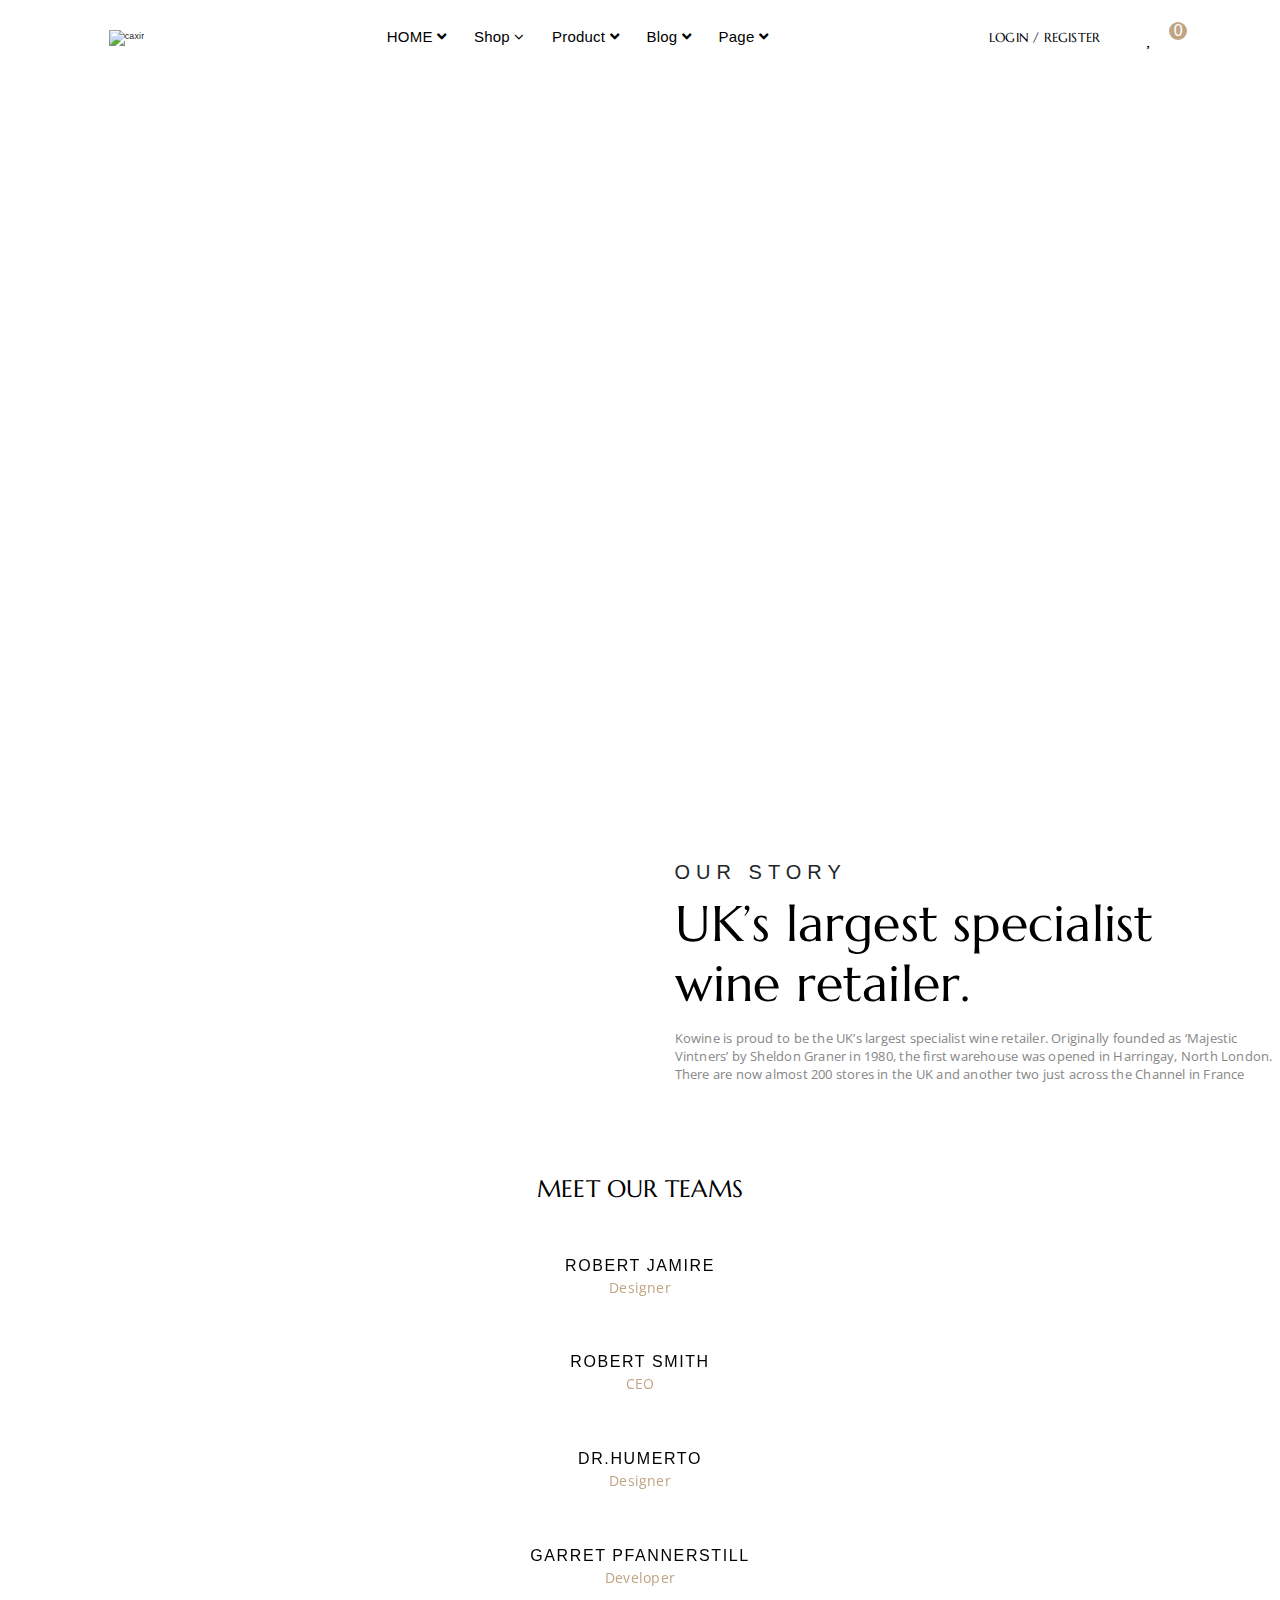
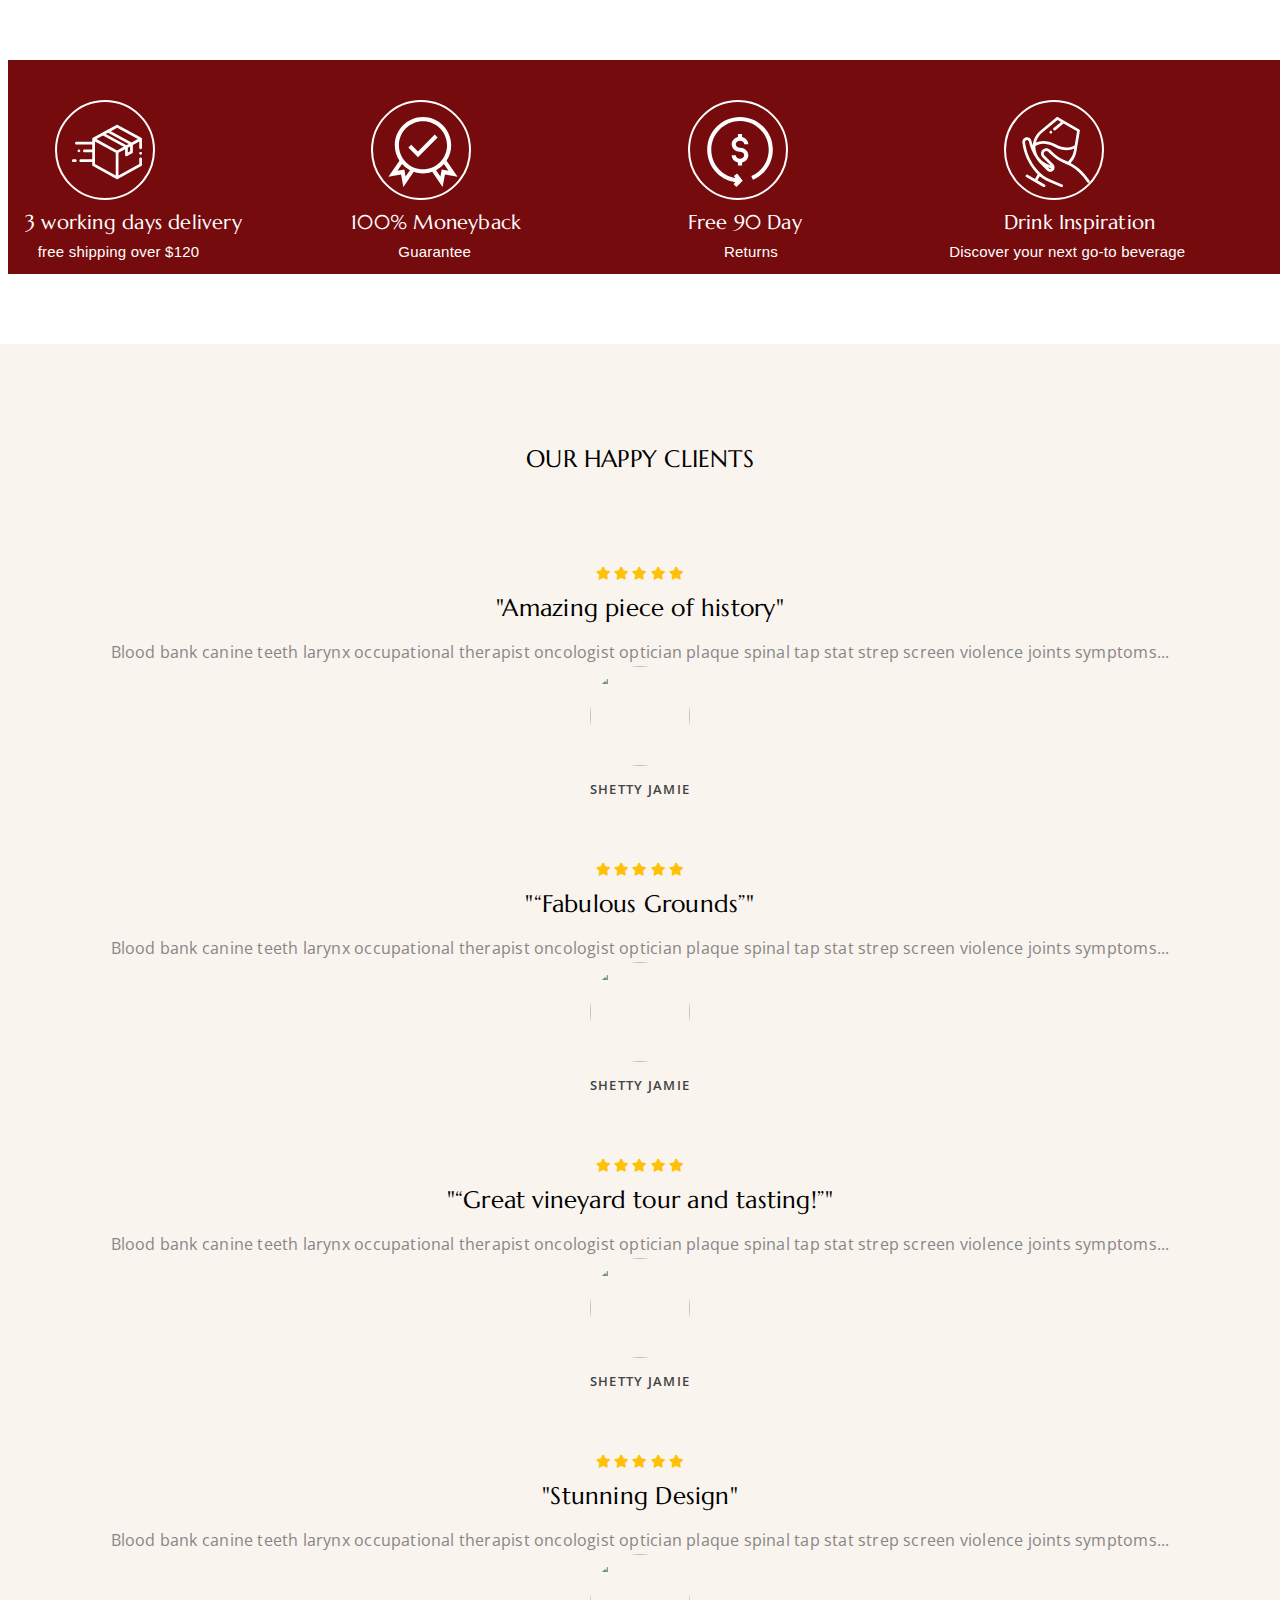
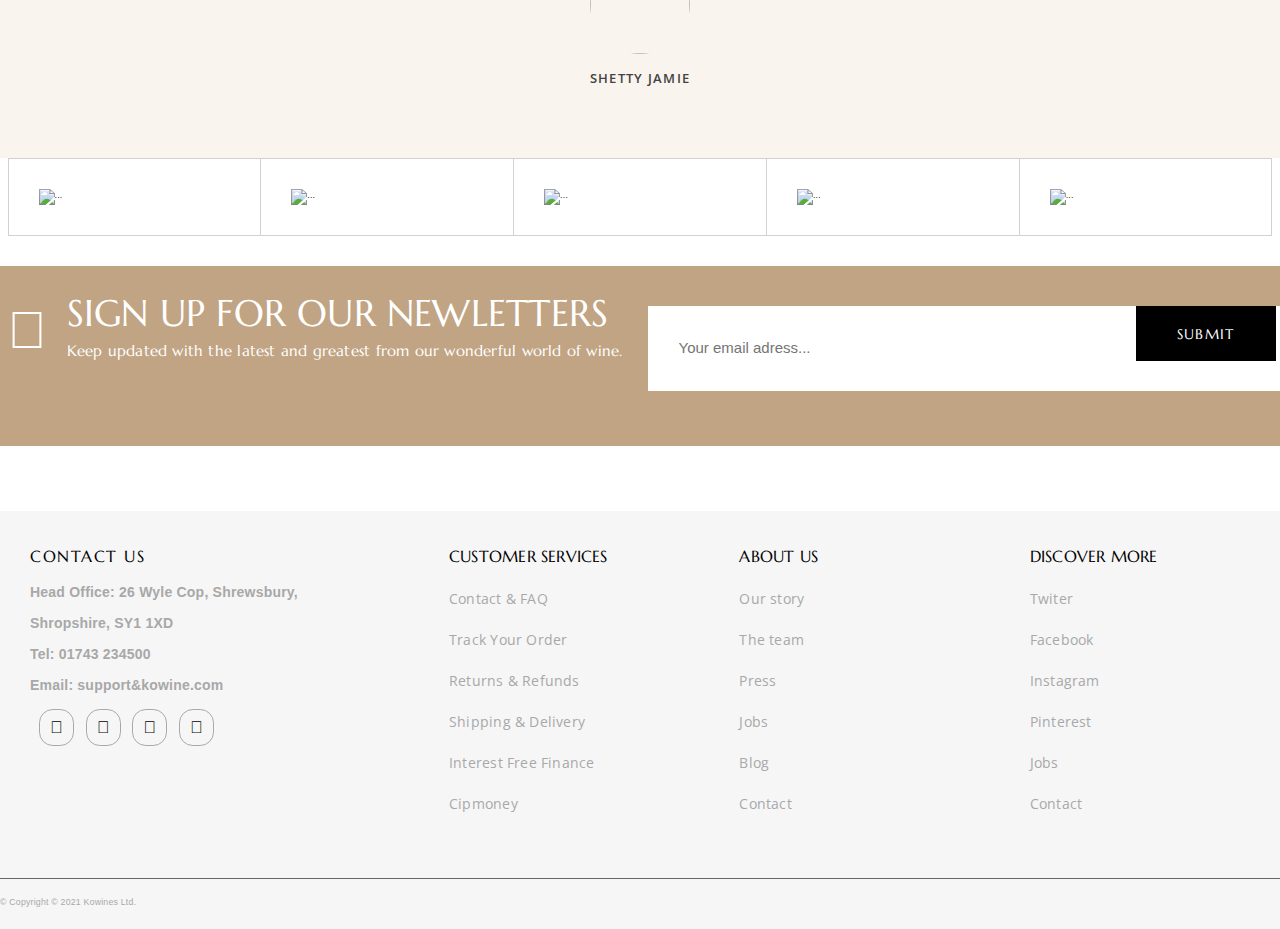
==== commit e0397006: "qaqan bu gunde isledi" ====
--- a/Final Project/about.html
+++ b/Final Project/about.html
@@ -367,7 +367,7 @@
                 </div>
 
 
-            </div> -->
+            </div>
             <link href='https://fonts.googleapis.com/css?family=Open+Sans:400,300,600' rel='stylesheet' type='text/css'>
             <link href="//maxcdn.bootstrapcdn.com/font-awesome/4.2.0/css/font-awesome.min.css" rel="stylesheet">
         </div>
@@ -833,6 +833,43 @@
 
         </div>
     </section>
+
+    <section id="new-letter">
+        <div class="container">
+            <div class="row">
+                <div class="col-lg-6">
+
+                    <div class="iconandtext-all">
+                        <div class="iconandtext">
+                            <i class="fa-solid fa-envelope-open-text"></i>
+                            <div class="email-text">
+                                <span>SIGN UP FOR OUR NEWLETTERS</span><br>
+                                <p>Keep updated with the latest and greatest from our wonderful world of wine.</p>
+                            </div>
+                        </div>
+
+                    </div>
+
+
+                </div>
+
+                <div class="col-lg-6">
+                    <div class="input-submit-all">
+                        <div class="input-submit">
+                            <input type="email" placeholder="Your email adress...">
+                            <button class="btn">submit</button>
+                        </div>
+
+                    </div>
+
+                </div>
+
+            </div>
+        </div>
+
+    </section>
+
+
     <footer id="site-footer">
 
         <!-- <section class="horizontal-footer-section" id="footer-top-section">
--- a/Final Project/style.css
+++ b/Final Project/style.css
@@ -6,8 +6,6 @@
   max-width: 1300px;
 }
 
-
-
 .drop_down_menu_all{
   width:100%;
 }
@@ -22,12 +20,20 @@
   padding-right: 18px;
   border-right: 1px solid #e2e2e2;
 }
+.slider_in_photo{
+  position: absolute;
+}
+
 .header-up-left-phone a {
   color: #000;
   margin-left: 5px;
 }
 .header-up-left-phone a:hover {
   color: #c0a483;
+}
+.slider_in_photo{
+  position: absolute;
+  top: 3%;
 }
 
 .header-up-left-mail {
@@ -831,8 +837,10 @@
   border: 0.15rem solid #a8a8a8;
   border-radius: 1.38rem;
   padding: 0.5rem 1rem;
+  font-size: 17px;
   font-weight: bold;
   text-decoration: none;
+  margin-left: 9px;
   display: inline-block;
   color: #000;
 }
@@ -852,6 +860,7 @@
 }
 .footer-columns ul li a {
   font-size: 14px;
+  font-family: Open Sans,sans-serif;
 }
 
 footer#site-footer .footer-columns-large {
@@ -860,23 +869,27 @@
 }
 
 footer#site-footer .footer-columns h1 {
-  font-size: 15px;
   margin-top: 0;
   margin-bottom: 1rem;
+  font-family: "Marcellus", Sans-serif;
+  font-size: 16px;
   color: #000;
-
-  font-weight: 800;
+  font-weight: 400;
 }
 
 footer#site-footer .footer-columns.footer-columns-large h1 {
-  font-size: 1.28rem;
   margin-top: 3rem;
   color: #000;
   margin-bottom: 1.32rem;
+  font-family: "Marcellus", Sans-serif;
+  font-size: 16px;
+  text-transform: uppercase;
+  letter-spacing: 1.5px;
 }
 
 footer#site-footer .footer-columns.footer-columns-large h1:first-child {
   margin-top: 0;
+
 }
 
 footer#site-footer ul.footer-column-menu {
@@ -899,7 +912,9 @@
   margin-right: 1.68rem;
 }
 footer#site-footer #footer-about address p {
-  margin-top: 18px;
+  margin-top: 10px;
+  text-align: start;
+  font-size: 14px;
 }
 
 footer#site-footer #footer-about a.footer-button {
@@ -1634,7 +1649,8 @@
   margin-top: 25px;
 }
 #new-letter {
-  background-color: #2a2b2d;
+  background-color: #c0a483;
+  margin-top: 30px;
 }
 
 .iconandtext-all .iconandtext i {
@@ -1668,6 +1684,7 @@
   margin-top: 40px;
   padding: 30px;
   font-size: 15px;
+  border: 1px solid transparent;
 }
 .input-submit-all {
   display: flex;
@@ -1676,20 +1693,25 @@
 }
 
 .input-submit-all .input-submit .btn {
-  background-color: #af8b61;
+  background-color: #000;
   height: 55px;
+  color: #fff;
   line-height: 55px;
   font-family: Marcellus, serif;
   letter-spacing: 0.1em;
   position: relative;
-  top: -84px;
-  right: -464px;
-  cursor: pointer;
+  top: -85px;
+  right: -488px;
+  cursor: pointer;  
   font-size: 14px;
   text-transform: uppercase;
   padding: 0 40px;
   overflow: visible;
   border-radius: 0px;
+}
+.input-submit-all .input-submit .btn:hover{
+  background-color:#af8b61;
+  color: #fff;
 }
 
 .shop-all img {
@@ -3076,7 +3098,7 @@
   background: transparent;
   font-weight: 400;
   font-size: 18px;
-  margin: 0 0 15px;
+  margin: 34px 0 15px;
   position: relative;
   line-height: 20px;
   text-transform: uppercase;
@@ -3102,7 +3124,7 @@
   background: transparent;
   font-weight: 400;
   font-size: 18px;
-  margin: 0 0 15px;
+  margin: 34px 0 15px;
   position: relative;
   line-height: 20px;
   text-transform: uppercase;
@@ -3138,12 +3160,14 @@
   font-weight: 400;
   font-size: 18px;
   position: relative;
+  margin: 34px 0 15px;
   border: 0;
   line-height: 20px;
   text-transform: uppercase;
   letter-spacing: .1em;
   font-family: Marcellus,serif;
 }
+
 .feature-text-all p i{
   color: red;
   font-size: 10px;
@@ -3396,6 +3420,9 @@
 }
 .card_slider_icon_qarisdirma{
   position: absolute;
+}
+.yemeli_menu i{
+display: none;
 }
 .card_slider_icon_qarisdirma{
   opacity: 0;
@@ -3800,4 +3827,87 @@
   transform: translate(-50%, -50%);
   letter-spacing: 0.5mm;
 } 
-}
+.basket_and_sifir{
+display: none;
+}
+.header-down-login{
+  display: none;
+}
+
+.header-down-left {
+  max-width: 96% !important;
+  justify-content: space-between;
+  display: flex;
+  align-items: center;
+}
+.header-up{
+  display: none;
+}
+.header-down-all{
+  margin-left: 0;
+  margin-right: 0;
+}
+.row{
+  width: 66%;
+  margin: 0 auto;
+}
+.yemeli_menu i{
+  display: block;
+  font-size: 25px;
+}
+.header-down-left {
+  margin-left: 50px;
+  width: 66%;
+  justify-content: space-around;
+  display: flex;
+  align-items: center;
+}
+
+.slider .slider_text_spr_2 {
+  display: none;
+}
+.slider-text-spr img{
+  width: 300%;
+}
+.slider-text-spr p {
+  position: absolute;
+  color: red;
+  z-index: 1;
+  top: 50%;
+  left: 50%;
+  transform: translate(-50%, -50%);
+  font-size: 26px;
+  font-family: "Marcellus", serif;
+  color: #fff;
+  width: 340px;
+}
+.slider-text-spr .soz2 {
+  top: 58%;
+  font-size: 13px;
+}
+.slider-text-spr .soz3 {
+  top: 66%;
+  padding: 0px 33px;
+  color: #000;
+}
+.grape .icon-text p {
+  position: absolute;
+  font-size: 21px;
+  margin: 12px;
+  padding: 10px;
+  top: 27%;
+  left: 50%;
+  transform: translate(-50%, -50%);
+  color: #fff;
+}
+.grape .icon-text span {
+  position: absolute;
+  color: #fff;
+  font-family: Marcellus, serif;
+  font-size: 9px;
+  top: 52%;
+  left: 49%;
+  transform: translate(-50%, -50%);
+  letter-spacing: 0.5mm;
+}
+}